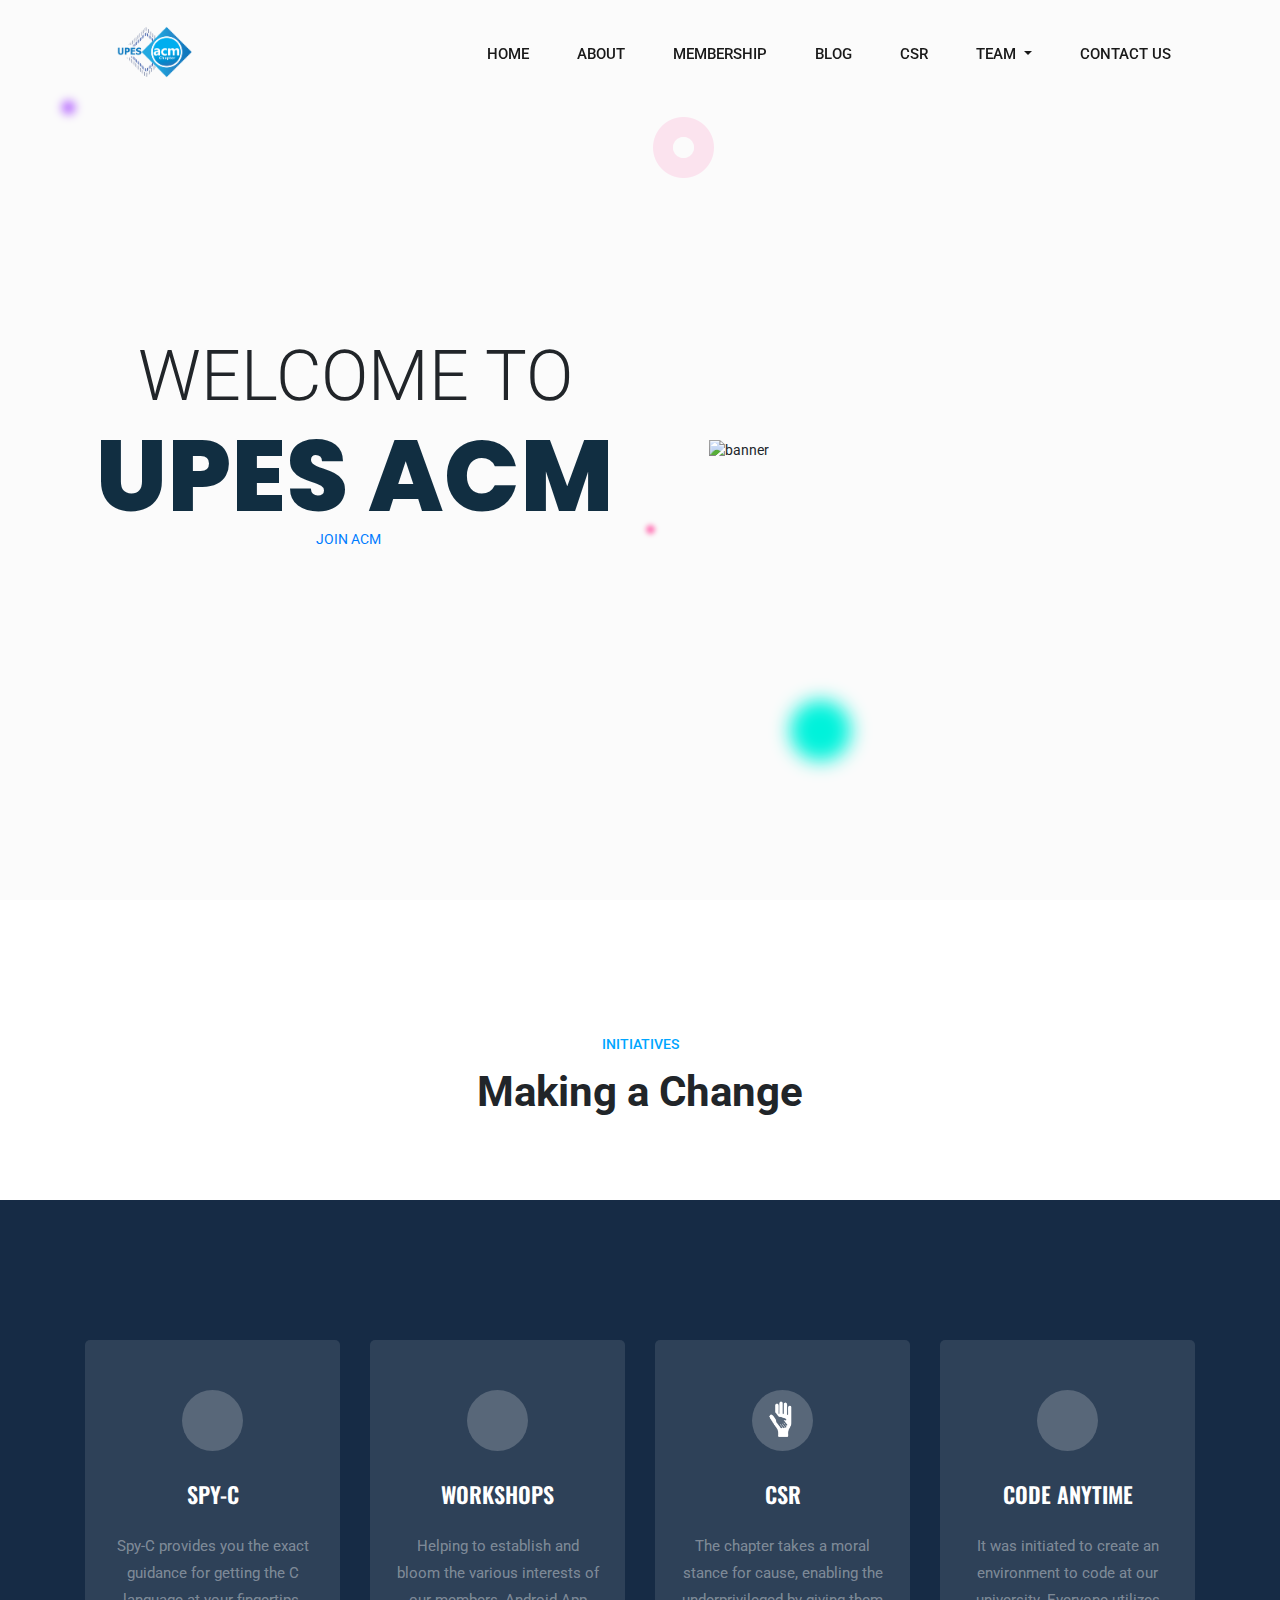
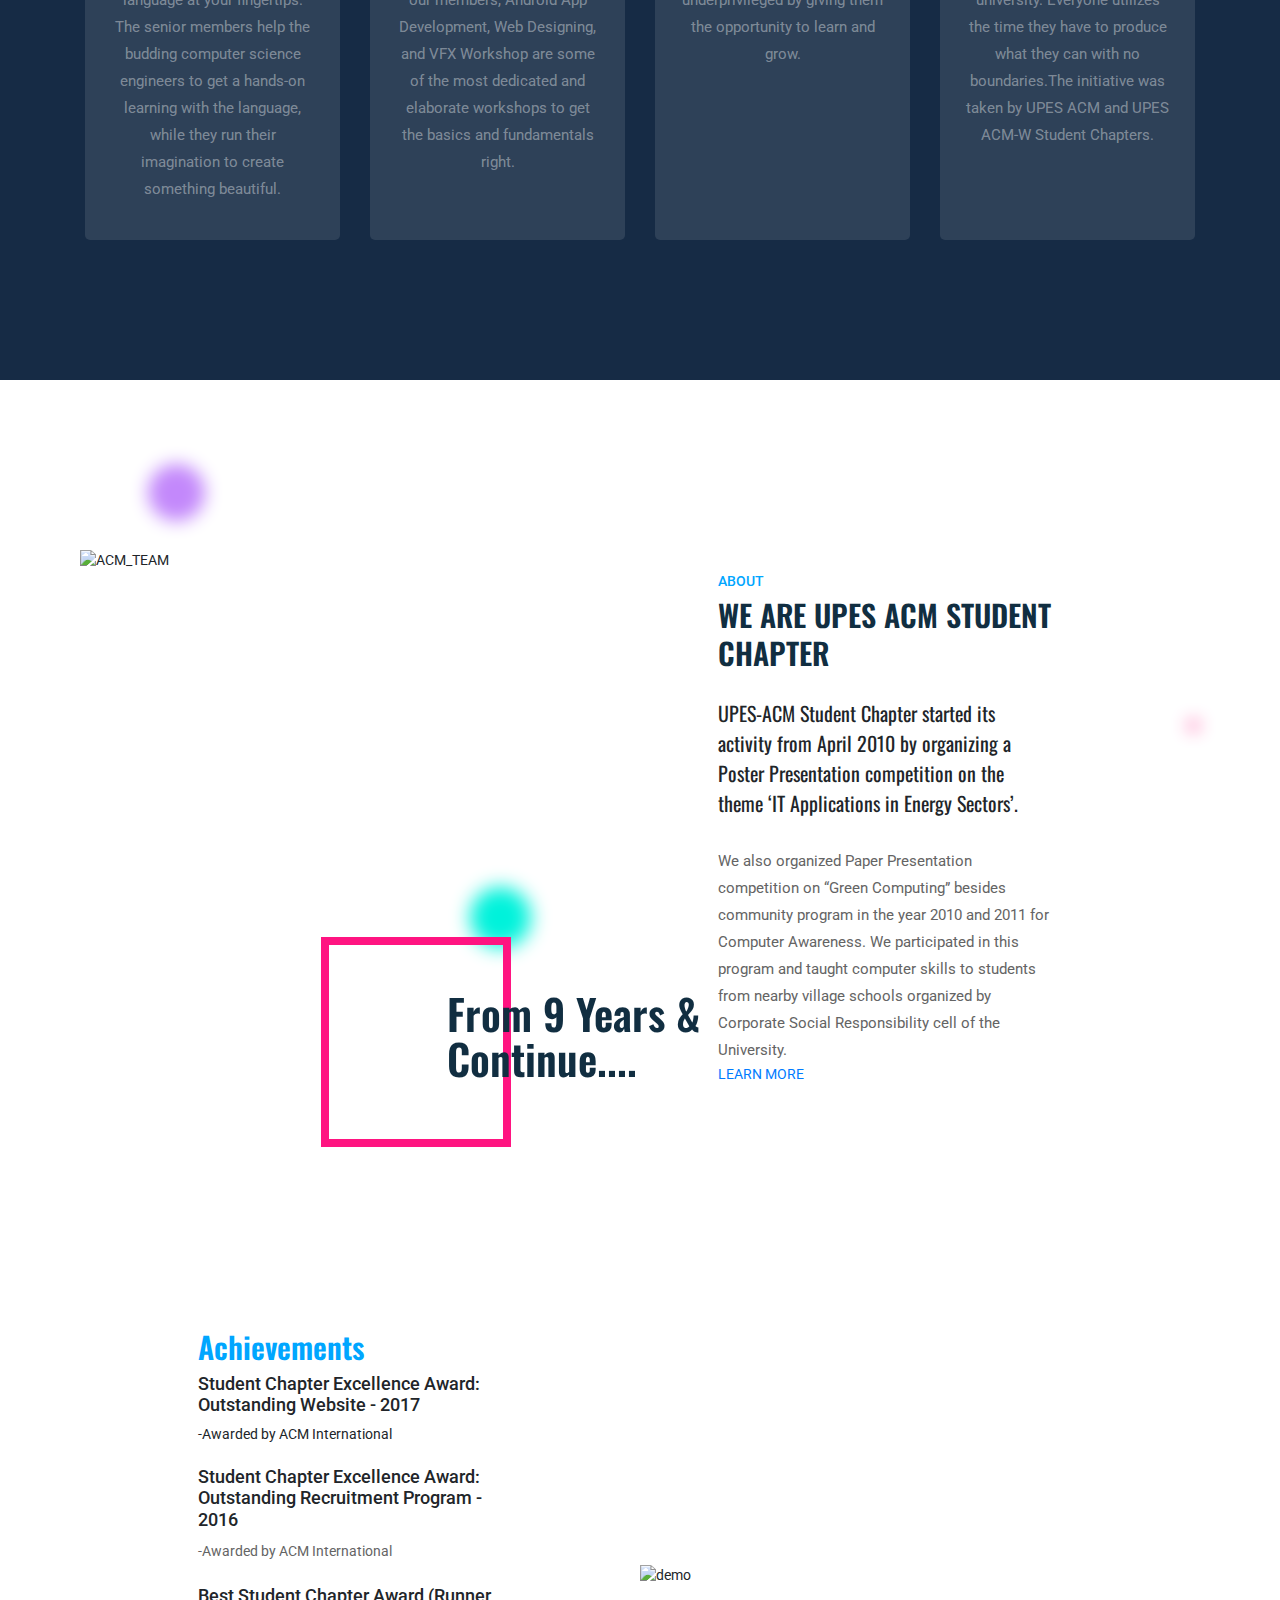
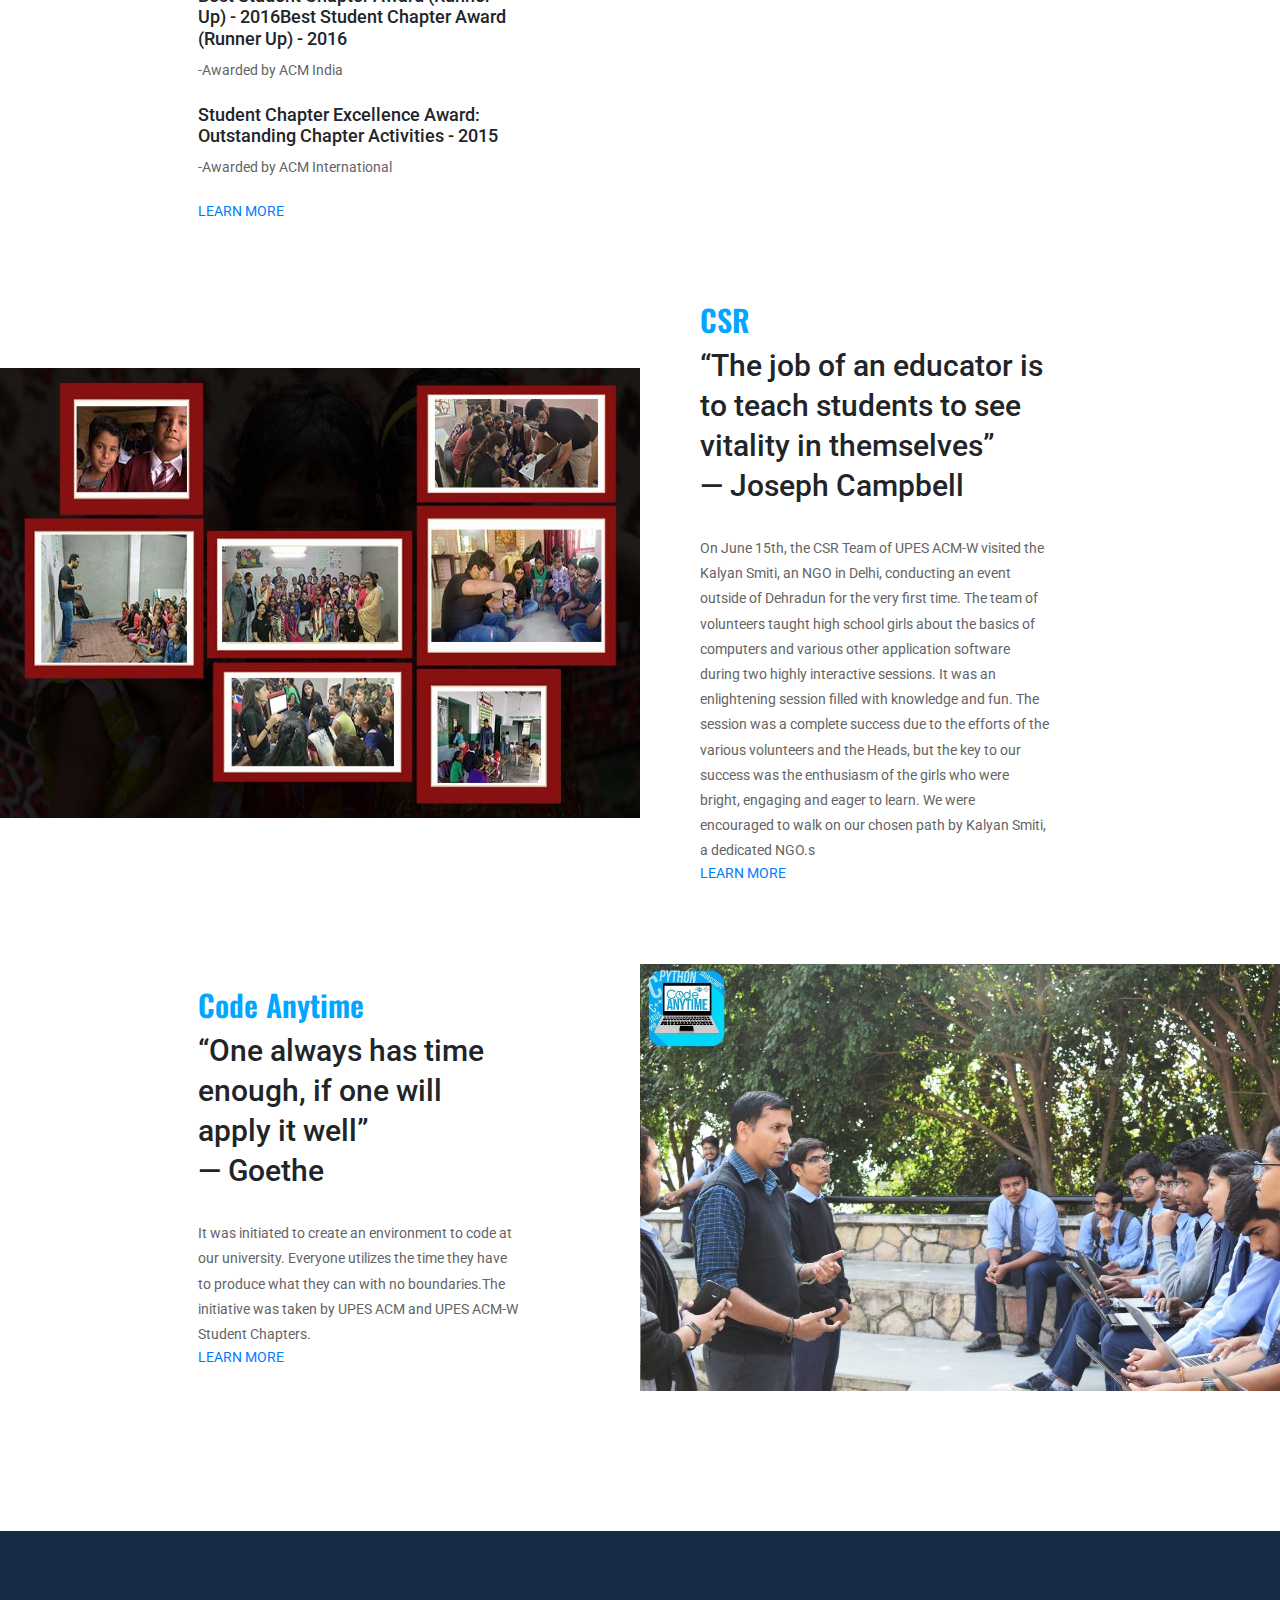
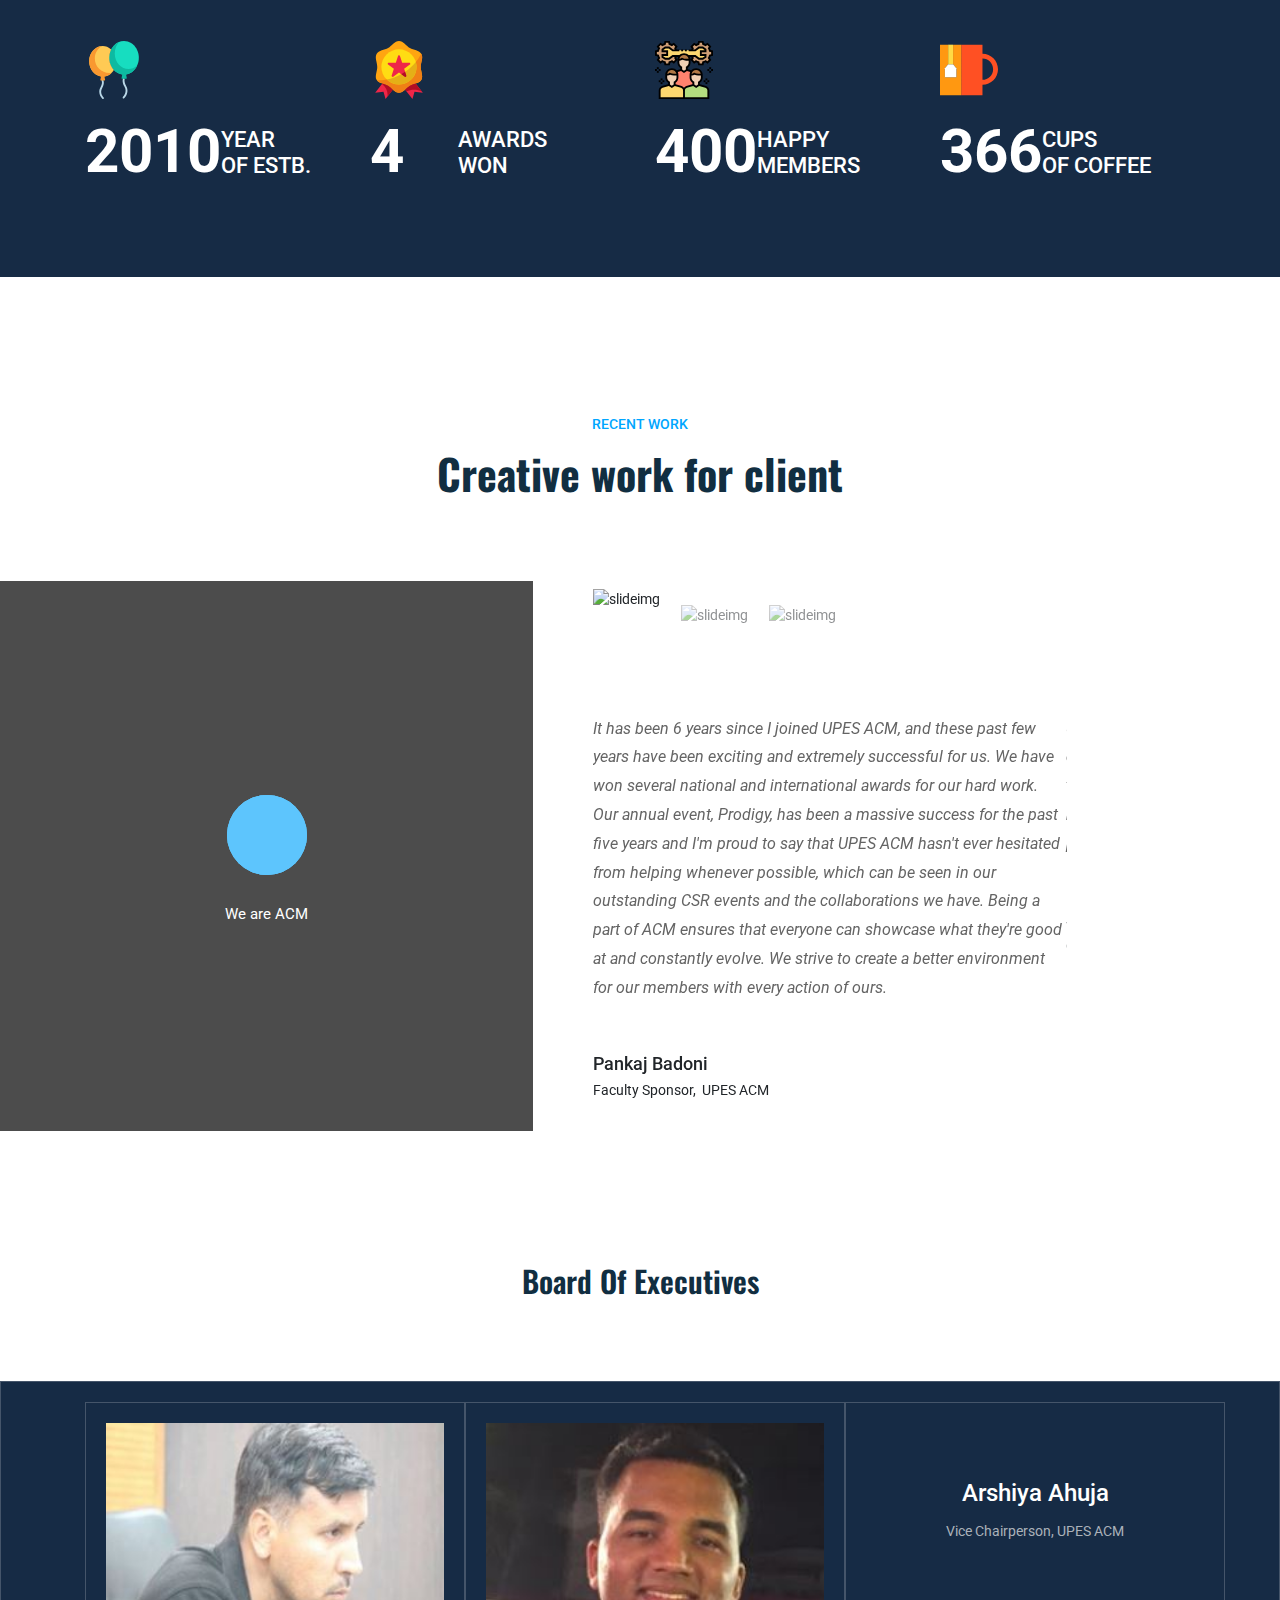
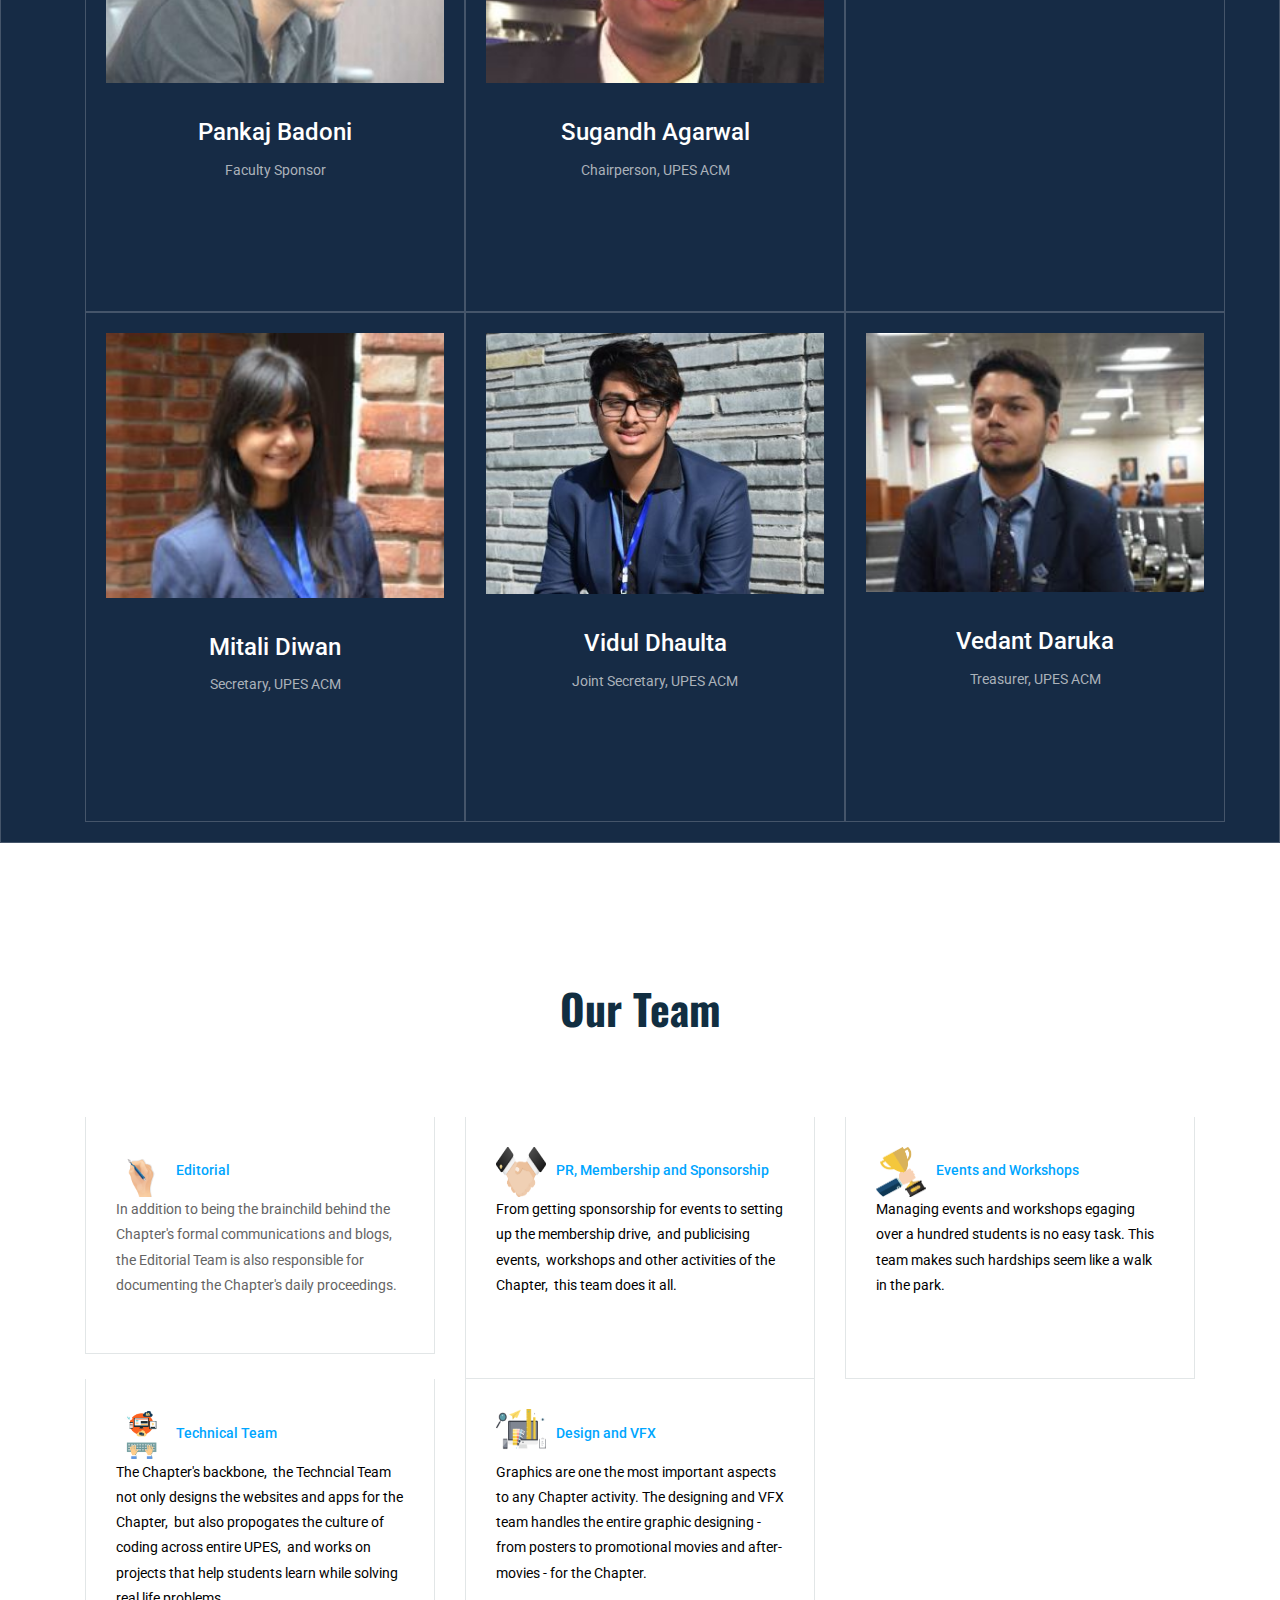
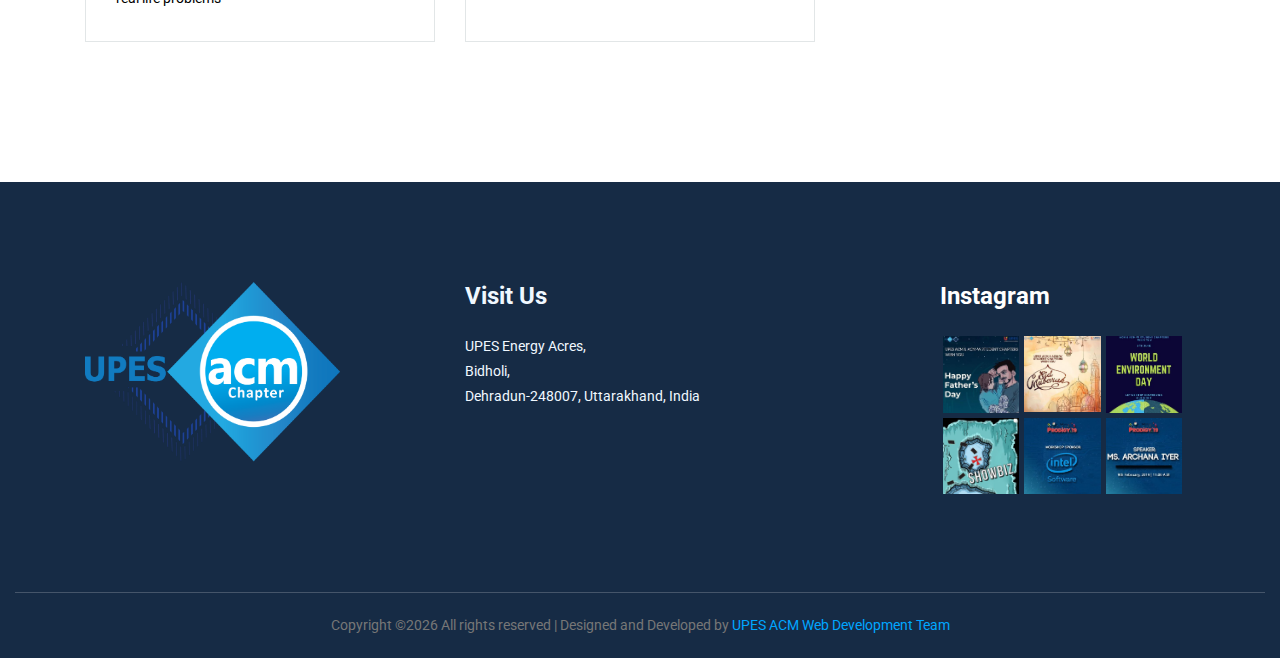
==== index.html @ ca89ad01 "Merge branch 'master' of github.com:akkuratra/UPES_ACM_Website UPdated index.html" ====
<!doctype html>
<html lang="en">

<head>
    <!-- Required meta tags -->
    <meta charset="utf-8">
    <meta name="viewport" content="width=device-width, initial-scale=1, shrink-to-fit=no">
    <title>UPES ACM Student Chapter</title>
    <link rel="icon" href="img/logoacm.png">
    <!-- Bootstrap CSS -->
    <link rel="stylesheet" href="css/bootstrap.min.css">
    <!-- animate CSS -->
    <link rel="stylesheet" href="css/animate.css">
    <!-- owl carousel CSS -->
    <link rel="stylesheet" href="css/owl.carousel.min.css">
    <!-- themify CSS -->
    <link rel="stylesheet" href="css/themify-icons.css">
    <!-- flaticon CSS -->
    <link rel="stylesheet" href="css/flaticon.css">
    <!-- font awesome CSS -->
    <link rel="stylesheet" href="css/magnific-popup.css">
    <!-- swiper CSS -->
    <link rel="stylesheet" href="css/slick.css">
    <link rel="stylesheet" href="css/all.css">
    <!-- style CSS -->
    <link rel="stylesheet" href="css/style.css">
    <!-- button effects -->
    <link rel="stylesheet" href="css/button_effects.css">
</head>

<body>
    <!--::header part start::-->
    <header class="main_menu home_menu">
        <div class="container">
            <div class="row align-items-center">
                <div class="col-lg-12">
                    <nav class="navbar navbar-expand-lg navbar-light" >
                        <a class="navbar-brand" href="index.html"> <img style="max-width:150px;display:block;" src="img/ACM.png" alt="logo"> </a>
                        <button class="navbar-toggler" type="button" data-toggle="collapse"
                            data-target="#navbarSupportedContent" aria-controls="navbarSupportedContent"
                            aria-expanded="false" aria-label="Toggle navigation">
                            <span class="navbar-toggler-icon"></span>
                        </button>

                        <div class="collapse navbar-collapse main-menu-item justify-content-end"
                            id="navbarSupportedContent">
                            <ul class="navbar-nav">
                                <li class="nav-item active ">
                                    <a class="nav-link" href="index.html">Home</a>
                                </li>
                                <li class="nav-item  active ">
                                    <a class="nav-link" href="about.html">About</a>
                                </li>
                                
                                <li class="nav-item active ">
                                    <a class="nav-link" href="membership.html">Membership</a>
                                </li>
                                <li class="nav-item active ">
                                    <a class="nav-link" href="blog.html">Blog</a>
                                </li>
                                <li class="nav-item active ">
                                    <a class="nav-link" href="csr.html">CSR</a>
                                </li>
				<li class="nav-item dropdown active ">
                                    <a class="nav-link dropdown-toggle" href="blog.html" id="navbarDropdown" role="button" data-toggle="dropdown" aria-haspopup="true" aria-expanded="false">
                                        Team
                                    </a>
					<div class="dropdown-menu" aria-labelledby="navbarDropdown">
						<a class="dropdown-item" href="executives.html">BOARD OF EXECUTIVES</a>
						<a class="dropdown-item" href="office-bearers.html">OFFICE BEARERS</a>
						<a class="dropdown-item" href="advisory-board.html">ADVISORY BOARD</a>
					</div>
                                </li>
                                <li class="nav-item active ">
                                    <a class="nav-link" href="contact.html">Contact Us</a>
                                </li>
                            </ul>
                        </div>
                    </nav>
                </div>
            </div>
        </div>
    </header>
    <!-- Header part end-->

    <!-- banner part start-->
    <section class="banner_part">
	    <div class="hero-image">
        	<div class="container">
            	      <div class="row align-items-center justify-content-between">
               			 <div class="col-xl-6 col-md-6">
                    			<div class="banner_text">
                        			<div class="banner_text_iner text-center">
                            				<h3 >WELCOME <span>TO</span> </h3><br>
                            				<h2 >UPES ACM</h2>
                            				<a href="about.html" class="nbutton">JOIN ACM <i class="ti-angle-right"></i> </a>
                       				 </div>
                    			 </div>
                		   </div>
                	<div class="col-xl-6 col-md-6">
                    		<div class="banner_bg">
                        		<img src="img/cropped.png" alt="banner">
                    		</div>
                	</div>
		      </div>
		  </div>
             </div>
        
<!--
 <<<<<<< HEAD
        <div class="container">
            <div class="row align-items-center justify-content-between">
                <div class="col-xl-6 col-md-6">
@@ -103,6 +104,29 @@ <h2 >UPES ACM</h2>
                </div>
            </div>
        </div>
=======
	    <div class="hero-image">
        	<div class="container">
            	      <div class="row align-items-center justify-content-between">
               			 <div class="col-xl-6 col-md-6">
                    			<div class="banner_text">
                        			<div class="banner_text_iner text-center">
                            				<h3 >WELCOME <span>TO</span> </h3><br>
                            				<h2 >UPES ACM</h2>
                            				<a href="about.html" class="nbutton">JOIN ACM <i class="ti-angle-right"></i> </a>
                       				 </div>
                    			 </div>
                		   </div>
                	<div class="col-xl-6 col-md-6">
                    		<div class="banner_bg">
                        		<img src="img/banner_img.png" alt="banner">
                    		</div>
                	</div>
		      </div>
		  </div>
             </div>

-->
        
        <div class="hero-app-1 custom-animation"><img src="img/animate_icon/icon_1.png" alt=""></div>
        <div class="hero-app-5 custom-animation2"><img src="img/animate_icon/icon_3.png" alt=""></div>
        <div class="hero-app-7 custom-animation3"><img src="img/animate_icon/icon_2.png" alt=""></div>
        <div class="hero-app-8 custom-animation"><img src="img/animate_icon/icon_4.png" alt=""></div>
    </section>
    <!-- banner part start-->

    <!-- cta part start-->
    <section class="cta_part">
        <div class="container">
            <div class="row align-items-center">
                <div class="col-lg-12">
                    <div class="cta_part_iner">
                        <div class="cta_part_text">
                            <p>INITIATIVES</p>
                            <h1>Making a Change</h1>
                        </div>
                    </div>
                </div>
            </div>
        </div>
    </section>
    <!-- cta part end-->

    <!-- initiative_part part start-->
    <section class="service_part section_bg_2 section_padding">
        <div class="container">
            <div class="row">
                <div class="col-lg-3 col-sm-6">
                    <div class="single_service_part">
                        <div class="single_service_part_iner">
                           <span><i class="fab fa-cuttlefish"></i></span>
                            <h3>SPY-C</h3>
                            <p>Spy-C provides you the exact guidance for getting the C language at your fingertips. The senior members help the budding 
			       computer science engineers to get a hands-on learning with the language, while they run their imagination to create something
			       beautiful.</p>
                        </div>
                    </div>
                </div>
                <div class="col-lg-3 col-sm-6">
                    <div class="single_service_part">
                        <div class="single_service_part_iner">
                            <span><i class="fas fa-chalkboard-teacher"></i></span>
                            <h3>WORKSHOPS</h3>
                            <p>Helping to establish and bloom the various interests of our members, Android App Development, Web Designing, and VFX
			       Workshop are some of the most dedicated and elaborate workshops to get the basics and fundamentals right.</p>
                        </div>
                    </div>
                </div>
                <div class="col-lg-3 col-sm-6">
                    <div class="single_service_part">
                        <div class="single_service_part_iner">
                            <span><img src="./img/CSR31.png"></span>
                            <h3>CSR</h3>
                            <p>The chapter takes a moral stance for cause, enabling the underprivileged by giving them the opportunity to learn and grow.</p>

                        </div>
                    </div>
                </div>
                <div class="col-lg-3 col-sm-6">
                    <div class="single_service_part">
                        <div class="single_service_part_iner">
                            <span><i class="fas fa-laptop-code"></i></span>
                            <h3>CODE ANYTIME</h3>
                            <p>It was initiated to create an environment to code at our university. Everyone utilizes the time they have to produce what they 
			       can with no boundaries.The initiative was taken by UPES ACM and UPES ACM-W Student Chapters.</p>
                        </div>
                    </div>
                </div>
            </div>
        </div>
    </section>
    <!-- initiative_part part end-->

    <!-- about part start-->
    <section class="about_part">
        <div class="container-fluid">
            <div class="row align-items-center">
                <div class="col-lg-5">
                    <div class="about_img">
                        
                        <img src="img/IMG20.jpg" class="img_1" alt="ACM_TEAM">
                        <h2>From 9 Years &<br>
                            Continue....</h2>
                    </div>
                </div>
                <div class="offset-lg-1 col-lg-4">
                    <div class="about_text">
                        <h5>About</h5>
                        <h2>WE ARE UPES ACM STUDENT CHAPTER</h2>
                        <h4>UPES-ACM Student Chapter started its activity from April 2010 by organizing a Poster Presentation 
				competition on the theme ‘IT Applications in Energy Sectors’.</h4>
                        <p> We also organized Paper Presentation competition on “Green Computing” besides community program in 
				the year 2010 and 2011 for Computer Awareness. We participated in this program and taught computer
				skills to students from nearby village schools organized by Corporate Social Responsibility cell of the University.</p>
                        <a href="#" class="nbutton">LEARN MORE<i class="ti-angle-right"></i> </a>
                    </div>
                </div>
            </div>
        </div>
        <div class="hero-app-7 custom-animation"><img src="img/animate_icon/icon_7.png" alt=""></div>
        <div class="hero-app-8 custom-animation2"><img src="img/animate_icon/icon_4.png" alt=""></div>
        <div class="hero-app-6 custom-animation3"><img src="img/animate_icon/icon_5.png" alt=""></div>
    </section>
    <!-- about part ENDS-->
    <!-- service_part start-->
    <section class="our_latest_work section_padding">
        <div class="container-fluid">
           
            <div class="row">
                <div class="col-lg-12">
                    <div class="single_work">
                        <div class="row align-items-center">
                            <div class="offset-lg-1 col-lg-4 col-md-6">
                                <div class="single_work_demo">
                                    <h2 style="color:#00a6ff">Achievements</h2>
                                    <ul>
                                        <li><h4>Student Chapter Excellence Award: Outstanding Website - 2017</h4>
                                        -Awarded by ACM International<br></li><br>
                                   <li><h4>Student Chapter Excellence Award: Outstanding Recruitment Program - 2016</h4>
                                       <p> -Awarded by ACM International</p></li><br>
                                    <li><h4>Best Student Chapter Award (Runner Up) - 2016Best Student Chapter Award (Runner Up) - 2016</h4>
                                       <p> -Awarded by ACM India</p></li><br>
                                    <li><h4>Student Chapter Excellence Award: Outstanding Chapter Activities - 2015</h4>
                                       <p> -Awarded by ACM International</p></li><br>
                                    </ul>
                                    <a href="project_details.html" class="nbutton1">LEARN MORE<span class="ti-angle-right"></span> </a>
                                </div>
                            </div>
                            <div class="offset-lg-1 col-lg-6 col-md-6">
                                <div class="demo_img">
                                    <img src="img/IMG_20190208_165557 (2).jpg" height="400px" width="200px" alt="demo">
                                </div>
                            </div>
                        </div>
                    </div>
                    <div class="single_work">
                        <div class="row align-items-center">
                            <div class="col-lg-6 col-md-6">
                                <div class="demo_img">
                                    <img src="img/CSR%20Collage.jpg" height="450px" width="150px" alt="demo">
                                </div>
                            </div>
                            <div class="col-lg-4 col-md-6">
                                <div class="single_work_demo">

                                    <h2 style="color:#00a6ff">CSR</h2>
                                    <h3>“The job of an educator is to teach students to see vitality in themselves” <br>
                                        ― Joseph Campbell</h3>

                                   
                                    <p>On June 15th, the CSR Team of UPES ACM-W visited the Kalyan Smiti, an NGO in Delhi, conducting an event outside of Dehradun for the very first time. The team of volunteers taught high school girls about the basics of computers and various other application software during two highly interactive sessions. It was an enlightening session filled with knowledge and fun. The session was a complete success due to the efforts of the various volunteers and the Heads, but the key to our success was the enthusiasm of the girls who were bright, engaging and eager to learn. We were encouraged to walk on our chosen path by Kalyan Smiti, a dedicated NGO.s </p>
                                    <a href="project_details.html" class="nbutton">LEARN MORE<span class="ti-angle-right"></span> </a>
                                </div>
                            </div>
                        </div>
                    </div>
                    <div class="single_work">
                        <div class="row align-items-center">
                            <div class="offset-lg-1 col-lg-4 col-md-6">
                                <div class="single_work_demo">

                                    <h2 style="color:#00a6ff">Code Anytime</h2>
                                    <h3>“One always has time enough, if one will apply it well” <br>
					― Goethe</h3>
<!--                                    <p>Place isn't heaven firmament divided shall fruitful bring bring may midst
                                        every a night dry herb. Image waters called beast subdue divided called
                                        living creature greater tree seas all the. Hath multiply female you're
                                        male likeness his made open beast seas living moved, form.
                                        Void stars you our dominion </p>
--->
                                   
                                    <p>It was initiated to create an environment to code at our university. Everyone utilizes the time they have to produce what they can with no boundaries.The initiative was taken by UPES ACM and UPES ACM-W Student Chapters. </p>

                                    <a href="project_details.html" class="nbutton">LEARN MORE<span class="ti-angle-right"></span> </a>
                                </div>
                            </div>
                            <div class="offset-lg-1 col-lg-6 col-md-6">
                                <div class="demo_img">
                                    <img src="img/codeanytime1.jpg" alt="demo">
                                </div>
                            </div>
                        </div>
                    </div>
                </div>
            </div>
        </div>
    </section>
    <!-- upcoming_event part start-->

    <!-- happy_client counter start -->
    <section class="happy_client">
        <div class="container">
            <div class="row">
                <div class="col-lg-3 col-sm-6">
                    <div class="single_happy_client">
                        <img src="img/icon/balloons.svg" alt="cap">
                        <span class="counter">2010</span>
                        <h4>YEAR<br>OF ESTB.</h4>
                    </div>
                </div>
                <div class="col-lg-3 col-sm-6">
                    <div class="single_happy_client">
                        <img src="img/icon/award.svg" alt="cap">
                        <span class="counter">4</span>
                        <h4>AWARDS<br>WON</h4>
                    </div>
                </div>
                <div class="col-lg-3 col-sm-6">
                    <div class="single_happy_client">
                        <img src="img/icon/team.svg" alt="cap">
                        <span class="counter">400</span>
                        <h4>HAPPY<br>MEMBERS</h4>
                    </div>
                </div>
                <div class="col-lg-3 col-sm-6">
                    <div class="single_happy_client">
                        <img src="img/icon/tea.svg" alt="cap">
                        <span class="counter">366</span>
                        <h4>CUPS<br>OF COFFEE</h4>
                    </div>
                </div>
            </div>
        </div>
    </section>
    <!-- happy_client counter end -->
    <!--::review_part start::-->
    <section class="review_part padding_top">
        <div class="container-fluid">
            <div class="row justify-content-center">
                <div class="col-lg-5">
                    <div class="section_tittle text-center">
                        <p>recent work</p>
                        <h2>Creative work for client</h2>
                    </div>
                </div>
            </div>
            <div class="row align-items-center">
                <div class="col-lg-5">
                    <div class="intro_video_bg">
                        <div class="intro_video_iner text-center">
                            <div class="intro_video_icon">
                                <a id="play-video_1" class="video-play-button popup-youtube"
                                    href="https://www.youtube.com/watch?v=OPvXqJPLwF8">
                                    <span class="ti-control-play"></span>
                                </a>
                            </div>
                            <p>We are ACM</p>
                        </div>
                    </div>
                </div>
                <div class="col-md-8 col-lg-5">
                    <div class="review_text_item">
                        <div class="row">
                            <div class="col-lg-7 col-sm-8">
                                <div class="owl-carousel owl-theme" id="sync2">
				<div class="owl-thumb-item">
                                        <div class="slider-thumbnails">
                                            <img src="img/comment/pankajbadonisir.png" alt="slideimg" class="image">
                                        </div>
                                    </div>
                                   
                                    <div class="owl-thumb-item">
                                        <div class="slider-thumbnails">
                                            <img src="img/comment/sugandh.png" alt="slideimg" class="image">
                                        </div>
                                    </div>
				    <div class="owl-thumb-item">
                                        <div class="slider-thumbnails">
                                            <img src="img/executives/arshiyaahuja.JPG" alt="slideimg" class="image">
                                        </div>
                                    </div>
                                    <div class="owl-thumb-item">
                                        <div class="slider-thumbnails">
                                            <img src="img/comment/Vidul.png" alt="slideimg" class="image">
                                        </div>
                                    </div>
                                   
                                </div>
                            </div>
                            <div class="col-lg-12">
                                <div class="slider owl-carousel owl-theme" id="sync1">
				     <div class="client_review_text">
                                        <p>It has been 6 years since I joined UPES ACM, and these past few years have been exciting and extremely successful for us. We have won several national and international awards for our hard work. Our annual event, Prodigy, has been a massive success for the past five years and I'm proud to say that UPES ACM hasn't ever hesitated from helping whenever possible, which can be seen in our outstanding CSR events and the collaborations we have. Being a part of ACM ensures that everyone can showcase what they're good at and constantly evolve. We strive to create a better environment for our members with every action of ours.</p>
                                        <h4 >  Pankaj Badoni</h4>
                                        <h5>Faculty Sponsor,&nbsp; UPES ACM</h5>
                                            
                                        <div  align="right" class="client_info">
                                           
                                            
                                        </div>
                                    </div>
                                    <div class="client_review_text">
                                        <p>UPES ACM is a family that brings together the best of teamwork, dedication, and the idea of growing together, helping an individual to contribute to society. These small steps have lead to fulfilling the motto of "A Journey Set To Make Histories" and will be a critical pillar to the technical fraternity for years to come. </p>
                                        <h4 >Sugandh Agarwal</h4>
                                        <h5>Chairperson,&nbsp; UPES ACM</h5>
                                            
                                        <div  align="right" class="client_info">
                                           
                                            
                                        </div>
                                    </div>
			             <div class="client_review_text">
                                        <p>ACM for me is not just a student chapter, it’s family. A family where I’ve found friends, mentors and made a million memories. From seniors who’ve pushed me to do better on every step, academically as well as personally to friends who’ve supported me through the ups and downs. ACM has not only helped me polish my technical skills but also shaped my personality and also provided me with opportunities of a lifetime. </p>
                                        <h4 >Arshiya Ahuja</h4>
                                        <h5>Vice Chairperson, UPES ACM</h5>
                                            
                                        <div  align="right" class="client_info">
                                           
                                            
                                        </div>
                                    </div>
                                    <div class="client_review_text">
                                        <p>UPES ACM defines my fervor, my enthusiasm and my inquisitiveness towards my college life. Over the years it has been like an important part and parcel of my life without which I wouldn't enjoy my college life. Here you not only grow technically but also professionally, you get guidance and you mold yourself accordingly for a better cause. UPES ACM tends to bring the best within you which is why it is the best Student Chapter in UPES. </p>
                                       <h4>Vidul Dhaulta</h4>
                                        <h5>Joint-Secretary,&nbsp;UPES ACM</h5>
                                        <div class="client_info">
                                           
                                        </div>
                                    </div>
                                    
        
                                    
                                   
                                   
                                    
                                </div>
                            </div>
                        </div>
                    </div>
                </div>
            </div>
        </div>
    </section>
    <!--::blog_part end::-->

    <!-- portfolio_part start-->

    <!-- cta part start-->
     <section class="cta_part">
        <div class="container">
            <div class="row align-items-center">
                <div class="col-lg-12">
                    <div class="cta_part_iner">
                        <div class="cta_part_text">
                            
                            <h2>Board Of Executives</h2>
                        </div>
                    </div>
                </div>
            </div>
        </div>
    </section>
    <!-- cta part end-->
    <!-- team_member part start-->
    <section class="team_member_section section_padding">
        <div class="container">
            <div class="row">
                <div class="col-lg-4 col-sm-6">
                    <div class="single_team_member">
                        <img src="img/executives/pankajbadonisir.JPG" alt="">
                        <div class="single_team_text">
                            <h3><a href="#">Pankaj Badoni</a></h3>
                            <p>Faculty Sponsor</p>
                            
                         
                        </div>
                    </div>
                </div>
               
                
            
             
             <div class="col-lg-4 col-sm-6">
                    <div class="single_team_member">
                        <img src="img/executives/sugandhagarwal.jpg" height="300px" alt="">
                        <div class="single_team_text">
                            <h3><a href="#">Sugandh Agarwal</a></h3>
                            <p> Chairperson,&nbsp;UPES ACM</p>
                        </div>
                    </div>
                </div>
             <div class="col-lg-4 col-sm-6">
                    <div class="single_team_member">
                        <img src="img/executives/arshiyaahuja.JPG" height="300px"alt="">
                        <div class="single_team_text">
                            <h3><a href="#">Arshiya Ahuja</a></h3>
                            <p> Vice Chairperson,&nbsp;UPES ACM</p>
                        </div>
                    </div>
                </div>
             <div class="col-lg-4 col-sm-6">
                    <div class="single_team_member">
                        <img src="img/executives/mitalidiwan.JPG" height="300px" alt="">
                        <div class="single_team_text">
                            <h3><a href="#">Mitali Diwan</a></h3>
                            <p> Secretary,&nbsp;UPES ACM</p>
                        </div>
                    </div>
                </div>
             <div class="col-lg-4 col-sm-6">
                    <div class="single_team_member">
                        <img src="img/executives/viduldhaulta.JPG" height="300px" alt="">
                        <div class="single_team_text">
                            <h3><a href="#">Vidul Dhaulta</a></h3>
                            <p> Joint Secretary,&nbsp;UPES ACM</p>
                           
                        </div>
                    </div>
                </div>
             
             
             
                
                
                
                
                <div class="col-lg-4 col-sm-6">
                    <div class="single_team_member">
                        <img src="img/executives/vedantdarukar.JPG" height="300px" alt="">
                        <div class="single_team_text">
                            <h3><a href="#">Vedant Daruka</a></h3>
                            <p> Treasurer,&nbsp;UPES ACM</p>
                            
                        </div>
                    </div>
                </div>

            </div>
        </div>
    </section>
    <!-- team_member part end-->

    <!--::blog_part start::-->
    <section class="blog_part section_padding">
        <div class="container">
            <div class="row justify-content-center">
                <div class="col-xl-5">
                    <div class="section_tittle text-center">
                       
                        <h2>Our Team</h2>
                    </div>
                </div>
            </div>
            <div class="row">
                
                <div class="col-sm-6 col-lg-4 col-xl-4">
                    <div class="single-home-blog">
                        <div class="card">
                          
                            <div class="card-body">
                                <a href="blog.html"><img src="img/Editorial.png"height="50px" width="50px"></a><span><h6 style="color:#00a6ff">Editorial</h6></span>
                                
                                    <p>In addition to being the brainchild behind the Chapter's formal communications and blogs,&nbsp; the Editorial Team is also responsible for documenting the Chapter's daily proceedings.<br><br></p>
                                     
                                
                            </div>
                        </div><br>
                    </div>
                </div>
                
                <div class="col-sm-6 col-lg-4 col-xl-4">
                    <div class="single-home-blog">
                        <div class="card">
                            
                            <div class="card-body">
                                <a href="blog.html"><img src="img/prmembershipandsponsorhip.png"  height="50px" width="50px"></a><span> <h6 style="color:#00a6ff">PR,&nbsp;Membership and Sponsorship</h6></span>
                                
                                    <p style="color:black">From getting sponsorship for events to setting up the membership drive,&nbsp; and publicising events,&nbsp; workshops and other activities of the Chapter,&nbsp; this team does it all.<br><br><br>
                                    </p>
                                
                              
                            </div>
                        </div>
                    </div>
                </div>
                <div class="col-sm-6 col-lg-4 col-xl-4">
                    <div class="single-home-blog">
                        <div class="card">
                            
                            <div class="card-body">
                                <a href="blog.html"><img src="img/eventsandworkshop.png" height="50px" width="50px"></a><span> <h6 style="color:#00a6ff">Events and Workshops</h6></span>
                            
                                    <p style="color:black">Managing events and workshops egaging over a hundred students is no easy task. This team makes such hardships seem like a walk in the park.<br><br><br></p>
                                
                               
                            </div>
                        </div>
                    </div>
                </div>
                <br><br><br><br><br><br>
            <div class="col-sm-6 col-lg-4 col-xl-4">
                    <div class="single-home-blog">
                        <div class="card">
                            
                            <div class="card-body">
                                <a href="blog.html"><img src="img/technicalteam.png" height="50px" width="50px"></a><span> <h6 style="color:#00a6ff">Technical Team</h6></span>
                                
                                    <p style="color:black">The Chapter's backbone,&nbsp; the Techncial Team not only designs the websites and apps for the Chapter,&nbsp; but also propogates the culture of coding across entire UPES,&nbsp; and works on projects that help students learn while solving real life problems</p>
                                
                               
                            </div>
                        </div>
                    </div>
                </div>
            <div class="col-sm-6 col-lg-4 col-xl-4">
                    <div class="single-home-blog">
                        <div class="card">
                            
                            <div class="card-body">
                                <a href="blog.html"><img src="img/designandvfx.png" height="50px" width="50px"></a><span><h6 style="color:#00a6ff"> Design and VFX</h6></span>
                                
                                    <p style="color:black">Graphics are one the most important aspects to any Chapter activity. The designing and VFX team handles the entire graphic designing - from posters to promotional movies and after-movies - for the Chapter.<br><br></p>
                                
                               
                            </div>
                        </div>
                    </div>
                </div>
            
        
             
        </div>
        
            
            
    
    </section>
    <!--::blog_part end::-->

    <!-- footer part start-->
    <footer class="footer-area">
        <div class="container">
            <div class="row justify-content-between">
                <div class="col-sm-6 col-md-6 col-xl-3">
                    <div class="single-footer-widget footer_1">
                        <a href="#"> <img src="img/logoacm.png" style="height: 180px; width: 350px" alt="UPES-ACM"> </a>
                        <!-- <p style="color:aliceblue"><h3 style="color:aliceblue">Visit Us</h3><br><p style="color:aliceblue"> Energy Acres, University of Petroleum and Energy Studies,
                        Bidholi, Dehradun-248007, Uttarakhand, India</p> </p> -->
                    </div>
                </div>
                <div class="col-sm-6 col-md-6 col-xl-4">
                    <div class="single-footer-widget footer_2">
                        <p style="color:aliceblue"><h4 style="color:aliceblue">Visit Us</h4><p style="color:aliceblue">UPES Energy Acres,<br>
                        Bidholi,<br>Dehradun-248007, Uttarakhand, India</p> </p>
                        <!-- <h4>Email Us</h4>
                        <p>info.upesacm@gmail.com
                        </p>
                        <form action="#">
                            <div class="form-group">
                                <div class="input-group mb-3">
                                    <input type="text" class="form-control" placeholder='Search'
                                        onfocus="this.placeholder = ''"
                                        onblur="this.placeholder = 'Search'">
                                    <div class="input-group-append">
                                        <button class="btn" type="button"><i class="ti-angle-right"></i></button>
                                    </div>
                                </div>
                            </div>
                        </form> -->
                        <div class="social_icon">
                            <a href="https://www.facebook.com/upesacm/"> <i class="ti-facebook"></i> </a>
                            <a href="https://twitter.com/upesacm?lang=en"> <i class="ti-twitter-alt"></i> </a>
                            <a href="https://www.instagram.com/upesacm/?hl=en"> <i class="ti-instagram"></i> </a>
                            <!-- <a href="#"> <i class="ti-skype"></i> </a> -->
                            <a href="https://www.youtube.com/channel/UCaUFOX5cSycV23KhG_WEsag"> <!-- <img style="margin-top: -5px; width: 18px;opacity: 0.5" src="img/youtube.png"></img>  --><i class="fab fa-youtube"></i></a>
                        </div>
                    </div>
                </div>
                <div class="col-sm-12 col-md-8 col-xl-3">
                    <div class="single-footer-widget footer_3">
                        <h4>Instagram</h4>
                       <div class="footer_img">
                            <div class="single_footer_img">
                                <img src="img/instagram/happyfathersday.JPG" alt="">
                                <a href="https://www.instagram.com/upesacm/" target="_blank"><i class="ti-instagram"></i></a>
                            </div>
                            <div class="single_footer_img">
                                <img src="img/instagram/Capture.JPG" alt="">
                                <a href="https://www.instagram.com/upesacm/" target="_blank"><i class="ti-instagram"></i></a>
                            </div>
                            <div class="single_footer_img">
                                <img src="img/instagram/worldenviromentday.JPG" alt="">
                                <a href="https://www.instagram.com/upesacm/" target="_blank"><i class="ti-instagram"></i></a>
                            </div>
                            <div class="single_footer_img">
                                <img src="img/instagram/prodigy1.JPG" alt="">
                                <a href="https://www.instagram.com/upesacm/" target="_blank"><i class="ti-instagram"></i></a>
                            </div>
                            <div class="single_footer_img">
                                <img src="img/instagram/intelworkshop.JPG" alt="">
                                <a href="https://www.instagram.com/upesacm/" target="_blank"><i class="ti-instagram"></i></a>
                            </div>
                            <div class="single_footer_img">
                                <img src="img/instagram/prodigy2.JPG" alt="">
                                <a href="https://www.instagram.com/upesacm/" target="_blank"><i class="ti-instagram"></i></a>
                            </div>
                        </div>
                    </div>
                </div>
            </div>

        </div>
        <div class="container-fluid">
            <div class="row">
                <div class="col-lg-12">
                    <div class="copyright_part_text text-center">
                        <div class="row">
                            <div class="col-lg-12">
                                <p class="footer-text m-0"><!-- Link back to Colorlib can't be removed. Template is licensed under CC BY 3.0. -->
Copyright &copy;<script>document.write(new Date().getFullYear());</script> All rights reserved | Designed and Developed by<!-- <i class="fa fa-heart" aria-hidden="true"></i>  --><a href="#"> UPES ACM Web Development Team </a>
<!-- Link back to Colorlib can't be removed. Template is licensed under CC BY 3.0. --></p>
                            </div>
                        </div>
                    </div>
                </div>
            </div>
        </div>
    </footer>
    <!-- footer part end-->

    <!-- jquery plugins here-->
    <!-- jquery -->
    <script src="js/jquery-1.12.1.min.js"></script>
    <!-- popper js -->
    <script src="js/popper.min.js"></script>
    <!-- bootstrap js -->
    <script src="js/bootstrap.min.js"></script>
    <!-- easing js -->
    <script src="js/jquery.magnific-popup.js"></script>
    <!-- swiper js -->
    <script src="js/swiper.min.js"></script>
    <!-- swiper js -->
    <script src="js/masonry.pkgd.js"></script>
    <!-- particles js -->
    <script src="js/owl.carousel.min.js"></script>
    <script src="js/jquery.counterup.min.js"></script>
    <script src="js/waypoints.min.js"></script>
    <script src="js/owl.carousel2.thumbs.min.js"></script>
    <!-- swiper js -->
    <script src="js/slick.min.js"></script>
    <!-- custom js -->
    <script src="js/custom.js"></script>
</body>

</html>
---- css/themify-icons.css ----
@font-face {
	font-family: 'themify';
	src:url('../fonts/themify.eot?-fvbane');
	src:url('../fonts/themify.eot?#iefix-fvbane') format('embedded-opentype'),
		url('../fonts/themify.woff?-fvbane') format('woff'),
		url('../fonts/themify.ttf?-fvbane') format('truetype'),
		url('../fonts/themify.svg?-fvbane#themify') format('svg');
	font-weight: normal;
	font-style: normal;
}

[class^="ti-"], [class*=" ti-"] {
	font-family: 'themify';
	speak: none;
	font-style: normal;
	font-weight: normal;
	font-variant: normal;
	text-transform: none;
	line-height: 1;

	/* Better Font Rendering =========== */
	-webkit-font-smoothing: antialiased;
	-moz-osx-font-smoothing: grayscale;
}

.ti-wand:before {
	content: "\e600";
}
.ti-volume:before {
	content: "\e601";
}
.ti-user:before {
	content: "\e602";
}
.ti-unlock:before {
	content: "\e603";
}
.ti-unlink:before {
	content: "\e604";
}
.ti-trash:before {
	content: "\e605";
}
.ti-thought:before {
	content: "\e606";
}
.ti-target:before {
	content: "\e607";
}
.ti-tag:before {
	content: "\e608";
}
.ti-tablet:before {
	content: "\e609";
}
.ti-star:before {
	content: "\e60a";
}
.ti-spray:before {
	content: "\e60b";
}
.ti-signal:before {
	content: "\e60c";
}
.ti-shopping-cart:before {
	content: "\e60d";
}
.ti-shopping-cart-full:before {
	content: "\e60e";
}
.ti-settings:before {
	content: "\e60f";
}
.ti-search:before {
	content: "\e610";
}
.ti-zoom-in:before {
	content: "\e611";
}
.ti-zoom-out:before {
	content: "\e612";
}
.ti-cut:before {
	content: "\e613";
}
.ti-ruler:before {
	content: "\e614";
}
.ti-ruler-pencil:before {
	content: "\e615";
}
.ti-ruler-alt:before {
	content: "\e616";
}
.ti-bookmark:before {
	content: "\e617";
}
.ti-bookmark-alt:before {
	content: "\e618";
}
.ti-reload:before {
	content: "\e619";
}
.ti-plus:before {
	content: "\e61a";
}
.ti-pin:before {
	content: "\e61b";
}
.ti-pencil:before {
	content: "\e61c";
}
.ti-pencil-alt:before {
	content: "\e61d";
}
.ti-paint-roller:before {
	content: "\e61e";
}
.ti-paint-bucket:before {
	content: "\e61f";
}
.ti-na:before {
	content: "\e620";
}
.ti-mobile:before {
	content: "\e621";
}
.ti-minus:before {
	content: "\e622";
}
.ti-medall:before {
	content: "\e623";
}
.ti-medall-alt:before {
	content: "\e624";
}
.ti-marker:before {
	content: "\e625";
}
.ti-marker-alt:before {
	content: "\e626";
}
.ti-arrow-up:before {
	content: "\e627";
}
.ti-arrow-right:before {
	content: "\e628";
}
.ti-arrow-left:before {
	content: "\e629";
}
.ti-arrow-down:before {
	content: "\e62a";
}
.ti-lock:before {
	content: "\e62b";
}
.ti-location-arrow:before {
	content: "\e62c";
}
.ti-link:before {
	content: "\e62d";
}
.ti-layout:before {
	content: "\e62e";
}
.ti-layers:before {
	content: "\e62f";
}
.ti-layers-alt:before {
	content: "\e630";
}
.ti-key:before {
	content: "\e631";
}
.ti-import:before {
	content: "\e632";
}
.ti-image:before {
	content: "\e633";
}
.ti-heart:before {
	content: "\e634";
}
.ti-heart-broken:before {
	content: "\e635";
}
.ti-hand-stop:before {
	content: "\e636";
}
.ti-hand-open:before {
	content: "\e637";
}
.ti-hand-drag:before {
	content: "\e638";
}
.ti-folder:before {
	content: "\e639";
}
.ti-flag:before {
	content: "\e63a";
}
.ti-flag-alt:before {
	content: "\e63b";
}
.ti-flag-alt-2:before {
	content: "\e63c";
}
.ti-eye:before {
	content: "\e63d";
}
.ti-export:before {
	content: "\e63e";
}
.ti-exchange-vertical:before {
	content: "\e63f";
}
.ti-desktop:before {
	content: "\e640";
}
.ti-cup:before {
	content: "\e641";
}
.ti-crown:before {
	content: "\e642";
}
.ti-comments:before {
	content: "\e643";
}
.ti-comment:before {
	content: "\e644";
}
.ti-comment-alt:before {
	content: "\e645";
}
.ti-close:before {
	content: "\e646";
}
.ti-clip:before {
	content: "\e647";
}
.ti-angle-up:before {
	content: "\e648";
}
.ti-angle-right:before {
	content: "\e649";
}
.ti-angle-left:before {
	content: "\e64a";
}
.ti-angle-down:before {
	content: "\e64b";
}
.ti-check:before {
	content: "\e64c";
}
.ti-check-box:before {
	content: "\e64d";
}
.ti-camera:before {
	content: "\e64e";
}
.ti-announcement:before {
	content: "\e64f";
}
.ti-brush:before {
	content: "\e650";
}
.ti-briefcase:before {
	content: "\e651";
}
.ti-bolt:before {
	content: "\e652";
}
.ti-bolt-alt:before {
	content: "\e653";
}
.ti-blackboard:before {
	content: "\e654";
}
.ti-bag:before {
	content: "\e655";
}
.ti-move:before {
	content: "\e656";
}
.ti-arrows-vertical:before {
	content: "\e657";
}
.ti-arrows-horizontal:before {
	content: "\e658";
}
.ti-fullscreen:before {
	content: "\e659";
}
.ti-arrow-top-right:before {
	content: "\e65a";
}
.ti-arrow-top-left:before {
	content: "\e65b";
}
.ti-arrow-circle-up:before {
	content: "\e65c";
}
.ti-arrow-circle-right:before {
	content: "\e65d";
}
.ti-arrow-circle-left:before {
	content: "\e65e";
}
.ti-arrow-circle-down:before {
	content: "\e65f";
}
.ti-angle-double-up:before {
	content: "\e660";
}
.ti-angle-double-right:before {
	content: "\e661";
}
.ti-angle-double-left:before {
	content: "\e662";
}
.ti-angle-double-down:before {
	content: "\e663";
}
.ti-zip:before {
	content: "\e664";
}
.ti-world:before {
	content: "\e665";
}
.ti-wheelchair:before {
	content: "\e666";
}
.ti-view-list:before {
	content: "\e667";
}
.ti-view-list-alt:before {
	content: "\e668";
}
.ti-view-grid:before {
	content: "\e669";
}
.ti-uppercase:before {
	content: "\e66a";
}
.ti-upload:before {
	content: "\e66b";
}
.ti-underline:before {
	content: "\e66c";
}
.ti-truck:before {
	content: "\e66d";
}
.ti-timer:before {
	content: "\e66e";
}
.ti-ticket:before {
	content: "\e66f";
}
.ti-thumb-up:before {
	content: "\e670";
}
.ti-thumb-down:before {
	content: "\e671";
}
.ti-text:before {
	content: "\e672";
}
.ti-stats-up:before {
	content: "\e673";
}
.ti-stats-down:before {
	content: "\e674";
}
.ti-split-v:before {
	content: "\e675";
}
.ti-split-h:before {
	content: "\e676";
}
.ti-smallcap:before {
	content: "\e677";
}
.ti-shine:before {
	content: "\e678";
}
.ti-shift-right:before {
	content: "\e679";
}
.ti-shift-left:before {
	content: "\e67a";
}
.ti-shield:before {
	content: "\e67b";
}
.ti-notepad:before {
	content: "\e67c";
}
.ti-server:before {
	content: "\e67d";
}
.ti-quote-right:before {
	content: "\e67e";
}
.ti-quote-left:before {
	content: "\e67f";
}
.ti-pulse:before {
	content: "\e680";
}
.ti-printer:before {
	content: "\e681";
}
.ti-power-off:before {
	content: "\e682";
}
.ti-plug:before {
	content: "\e683";
}
.ti-pie-chart:before {
	content: "\e684";
}
.ti-paragraph:before {
	content: "\e685";
}
.ti-panel:before {
	content: "\e686";
}
.ti-package:before {
	content: "\e687";
}
.ti-music:before {
	content: "\e688";
}
.ti-music-alt:before {
	content: "\e689";
}
.ti-mouse:before {
	content: "\e68a";
}
.ti-mouse-alt:before {
	content: "\e68b";
}
.ti-money:before {
	content: "\e68c";
}
.ti-microphone:before {
	content: "\e68d";
}
.ti-menu:before {
	content: "\e68e";
}
.ti-menu-alt:before {
	content: "\e68f";
}
.ti-map:before {
	content: "\e690";
}
.ti-map-alt:before {
	content: "\e691";
}
.ti-loop:before {
	content: "\e692";
}
.ti-location-pin:before {
	content: "\e693";
}
.ti-list:before {
	content: "\e694";
}
.ti-light-bulb:before {
	content: "\e695";
}
.ti-Italic:before {
	content: "\e696";
}
.ti-info:before {
	content: "\e697";
}
.ti-infinite:before {
	content: "\e698";
}
.ti-id-badge:before {
	content: "\e699";
}
.ti-hummer:before {
	content: "\e69a";
}
.ti-home:before {
	content: "\e69b";
}
.ti-help:before {
	content: "\e69c";
}
.ti-headphone:before {
	content: "\e69d";
}
.ti-harddrives:before {
	content: "\e69e";
}
.ti-harddrive:before {
	content: "\e69f";
}
.ti-gift:before {
	content: "\e6a0";
}
.ti-game:before {
	content: "\e6a1";
}
.ti-filter:before {
	content: "\e6a2";
}
.ti-files:before {
	content: "\e6a3";
}
.ti-file:before {
	content: "\e6a4";
}
.ti-eraser:before {
	content: "\e6a5";
}
.ti-envelope:before {
	content: "\e6a6";
}
.ti-download:before {
	content: "\e6a7";
}
.ti-direction:before {
	content: "\e6a8";
}
.ti-direction-alt:before {
	content: "\e6a9";
}
.ti-dashboard:before {
	content: "\e6aa";
}
.ti-control-stop:before {
	content: "\e6ab";
}
.ti-control-shuffle:before {
	content: "\e6ac";
}
.ti-control-play:before {
	content: "\e6ad";
}
.ti-control-pause:before {
	content: "\e6ae";
}
.ti-control-forward:before {
	content: "\e6af";
}
.ti-control-backward:before {
	content: "\e6b0";
}
.ti-cloud:before {
	content: "\e6b1";
}
.ti-cloud-up:before {
	content: "\e6b2";
}
.ti-cloud-down:before {
	content: "\e6b3";
}
.ti-clipboard:before {
	content: "\e6b4";
}
.ti-car:before {
	content: "\e6b5";
}
.ti-calendar:before {
	content: "\e6b6";
}
.ti-book:before {
	content: "\e6b7";
}
.ti-bell:before {
	content: "\e6b8";
}
.ti-basketball:before {
	content: "\e6b9";
}
.ti-bar-chart:before {
	content: "\e6ba";
}
.ti-bar-chart-alt:before {
	content: "\e6bb";
}
.ti-back-right:before {
	content: "\e6bc";
}
.ti-back-left:before {
	content: "\e6bd";
}
.ti-arrows-corner:before {
	content: "\e6be";
}
.ti-archive:before {
	content: "\e6bf";
}
.ti-anchor:before {
	content: "\e6c0";
}
.ti-align-right:before {
	content: "\e6c1";
}
.ti-align-left:before {
	content: "\e6c2";
}
.ti-align-justify:before {
	content: "\e6c3";
}
.ti-align-center:before {
	content: "\e6c4";
}
.ti-alert:before {
	content: "\e6c5";
}
.ti-alarm-clock:before {
	content: "\e6c6";
}
.ti-agenda:before {
	content: "\e6c7";
}
.ti-write:before {
	content: "\e6c8";
}
.ti-window:before {
	content: "\e6c9";
}
.ti-widgetized:before {
	content: "\e6ca";
}
.ti-widget:before {
	content: "\e6cb";
}
.ti-widget-alt:before {
	content: "\e6cc";
}
.ti-wallet:before {
	content: "\e6cd";
}
.ti-video-clapper:before {
	content: "\e6ce";
}
.ti-video-camera:before {
	content: "\e6cf";
}
.ti-vector:before {
	content: "\e6d0";
}
.ti-themify-logo:before {
	content: "\e6d1";
}
.ti-themify-favicon:before {
	content: "\e6d2";
}
.ti-themify-favicon-alt:before {
	content: "\e6d3";
}
.ti-support:before {
	content: "\e6d4";
}
.ti-stamp:before {
	content: "\e6d5";
}
.ti-split-v-alt:before {
	content: "\e6d6";
}
.ti-slice:before {
	content: "\e6d7";
}
.ti-shortcode:before {
	content: "\e6d8";
}
.ti-shift-right-alt:before {
	content: "\e6d9";
}
.ti-shift-left-alt:before {
	content: "\e6da";
}
.ti-ruler-alt-2:before {
	content: "\e6db";
}
.ti-receipt:before {
	content: "\e6dc";
}
.ti-pin2:before {
	content: "\e6dd";
}
.ti-pin-alt:before {
	content: "\e6de";
}
.ti-pencil-alt2:before {
	content: "\e6df";
}
.ti-palette:before {
	content: "\e6e0";
}
.ti-more:before {
	content: "\e6e1";
}
.ti-more-alt:before {
	content: "\e6e2";
}
.ti-microphone-alt:before {
	content: "\e6e3";
}
.ti-magnet:before {
	content: "\e6e4";
}
.ti-line-double:before {
	content: "\e6e5";
}
.ti-line-dotted:before {
	content: "\e6e6";
}
.ti-line-dashed:before {
	content: "\e6e7";
}
.ti-layout-width-full:before {
	content: "\e6e8";
}
.ti-layout-width-default:before {
	content: "\e6e9";
}
.ti-layout-width-default-alt:before {
	content: "\e6ea";
}
.ti-layout-tab:before {
	content: "\e6eb";
}
.ti-layout-tab-window:before {
	content: "\e6ec";
}
.ti-layout-tab-v:before {
	content: "\e6ed";
}
.ti-layout-tab-min:before {
	content: "\e6ee";
}
.ti-layout-slider:before {
	content: "\e6ef";
}
.ti-layout-slider-alt:before {
	content: "\e6f0";
}
.ti-layout-sidebar-right:before {
	content: "\e6f1";
}
.ti-layout-sidebar-none:before {
	content: "\e6f2";
}
.ti-layout-sidebar-left:before {
	content: "\e6f3";
}
.ti-layout-placeholder:before {
	content: "\e6f4";
}
.ti-layout-menu:before {
	content: "\e6f5";
}
.ti-layout-menu-v:before {
	content: "\e6f6";
}
.ti-layout-menu-separated:before {
	content: "\e6f7";
}
.ti-layout-menu-full:before {
	content: "\e6f8";
}
.ti-layout-media-right-alt:before {
	content: "\e6f9";
}
.ti-layout-media-right:before {
	content: "\e6fa";
}
.ti-layout-media-overlay:before {
	content: "\e6fb";
}
.ti-layout-media-overlay-alt:before {
	content: "\e6fc";
}
.ti-layout-media-overlay-alt-2:before {
	content: "\e6fd";
}
.ti-layout-media-left-alt:before {
	content: "\e6fe";
}
.ti-layout-media-left:before {
	content: "\e6ff";
}
.ti-layout-media-center-alt:before {
	content: "\e700";
}
.ti-layout-media-center:before {
	content: "\e701";
}
.ti-layout-list-thumb:before {
	content: "\e702";
}
.ti-layout-list-thumb-alt:before {
	content: "\e703";
}
.ti-layout-list-post:before {
	content: "\e704";
}
.ti-layout-list-large-image:before {
	content: "\e705";
}
.ti-layout-line-solid:before {
	content: "\e706";
}
.ti-layout-grid4:before {
	content: "\e707";
}
.ti-layout-grid3:before {
	content: "\e708";
}
.ti-layout-grid2:before {
	content: "\e709";
}
.ti-layout-grid2-thumb:before {
	content: "\e70a";
}
.ti-layout-cta-right:before {
	content: "\e70b";
}
.ti-layout-cta-left:before {
	content: "\e70c";
}
.ti-layout-cta-center:before {
	content: "\e70d";
}
.ti-layout-cta-btn-right:before {
	content: "\e70e";
}
.ti-layout-cta-btn-left:before {
	content: "\e70f";
}
.ti-layout-column4:before {
	content: "\e710";
}
.ti-layout-column3:before {
	content: "\e711";
}
.ti-layout-column2:before {
	content: "\e712";
}
.ti-layout-accordion-separated:before {
	content: "\e713";
}
.ti-layout-accordion-merged:before {
	content: "\e714";
}
.ti-layout-accordion-list:before {
	content: "\e715";
}
.ti-ink-pen:before {
	content: "\e716";
}
.ti-info-alt:before {
	content: "\e717";
}
.ti-help-alt:before {
	content: "\e718";
}
.ti-headphone-alt:before {
	content: "\e719";
}
.ti-hand-point-up:before {
	content: "\e71a";
}
.ti-hand-point-right:before {
	content: "\e71b";
}
.ti-hand-point-left:before {
	content: "\e71c";
}
.ti-hand-point-down:before {
	content: "\e71d";
}
.ti-gallery:before {
	content: "\e71e";
}
.ti-face-smile:before {
	content: "\e71f";
}
.ti-face-sad:before {
	content: "\e720";
}
.ti-credit-card:before {
	content: "\e721";
}
.ti-control-skip-forward:before {
	content: "\e722";
}
.ti-control-skip-backward:before {
	content: "\e723";
}
.ti-control-record:before {
	content: "\e724";
}
.ti-control-eject:before {
	content: "\e725";
}
.ti-comments-smiley:before {
	content: "\e726";
}
.ti-brush-alt:before {
	content: "\e727";
}
.ti-youtube:before {
	content: "\e728";
}
.ti-vimeo:before {
	content: "\e729";
}
.ti-twitter:before {
	content: "\e72a";
}
.ti-time:before {
	content: "\e72b";
}
.ti-tumblr:before {
	content: "\e72c";
}
.ti-skype:before {
	content: "\e72d";
}
.ti-share:before {
	content: "\e72e";
}
.ti-share-alt:before {
	content: "\e72f";
}
.ti-rocket:before {
	content: "\e730";
}
.ti-pinterest:before {
	content: "\e731";
}
.ti-new-window:before {
	content: "\e732";
}
.ti-microsoft:before {
	content: "\e733";
}
.ti-list-ol:before {
	content: "\e734";
}
.ti-linkedin:before {
	content: "\e735";
}
.ti-layout-sidebar-2:before {
	content: "\e736";
}
.ti-layout-grid4-alt:before {
	content: "\e737";
}
.ti-layout-grid3-alt:before {
	content: "\e738";
}
.ti-layout-grid2-alt:before {
	content: "\e739";
}
.ti-layout-column4-alt:before {
	content: "\e73a";
}
.ti-layout-column3-alt:before {
	content: "\e73b";
}
.ti-layout-column2-alt:before {
	content: "\e73c";
}
.ti-instagram:before {
	content: "\e73d";
}
.ti-google:before {
	content: "\e73e";
}
.ti-github:before {
	content: "\e73f";
}
.ti-flickr:before {
	content: "\e740";
}
.ti-facebook:before {
	content: "\e741";
}
.ti-dropbox:before {
	content: "\e742";
}
.ti-dribbble:before {
	content: "\e743";
}
.ti-apple:before {
	content: "\e744";
}
.ti-android:before {
	content: "\e745";
}
.ti-save:before {
	content: "\e746";
}
.ti-save-alt:before {
	content: "\e747";
}
.ti-yahoo:before {
	content: "\e748";
}
.ti-wordpress:before {
	content: "\e749";
}
.ti-vimeo-alt:before {
	content: "\e74a";
}
.ti-twitter-alt:before {
	content: "\e74b";
}
.ti-tumblr-alt:before {
	content: "\e74c";
}
.ti-trello:before {
	content: "\e74d";
}
.ti-stack-overflow:before {
	content: "\e74e";
}
.ti-soundcloud:before {
	content: "\e74f";
}
.ti-sharethis:before {
	content: "\e750";
}
.ti-sharethis-alt:before {
	content: "\e751";
}
.ti-reddit:before {
	content: "\e752";
}
.ti-pinterest-alt:before {
	content: "\e753";
}
.ti-microsoft-alt:before {
	content: "\e754";
}
.ti-linux:before {
	content: "\e755";
}
.ti-jsfiddle:before {
	content: "\e756";
}
.ti-joomla:before {
	content: "\e757";
}
.ti-html5:before {
	content: "\e758";
}
.ti-flickr-alt:before {
	content: "\e759";
}
.ti-email:before {
	content: "\e75a";
}
.ti-drupal:before {
	content: "\e75b";
}
.ti-dropbox-alt:before {
	content: "\e75c";
}
.ti-css3:before {
	content: "\e75d";
}
.ti-rss:before {
	content: "\e75e";
}
.ti-rss-alt:before {
	content: "\e75f";
}
---- css/flaticon.css ----
/*
  	Flaticon icon font: Flaticon
  	Creation date: 29/04/2019 04:34
  	*/

@font-face {
  font-family: "Flaticon";
  src: url("../fonts/Flaticon.eot");
  src: url("../fonts/Flaticon.eot?#iefix") format("embedded-opentype"),
       url("../fonts/Flaticon.woff2") format("woff2"),
       url("../fonts/Flaticon.woff") format("woff"),
       url("../fonts/Flaticon.ttf") format("truetype"),
       url("../fonts/Flaticon.svg#Flaticon") format("svg");
  font-weight: normal;
  font-style: normal;
}

@media screen and (-webkit-min-device-pixel-ratio:0) {
  @font-face {
    font-family: "Flaticon";
    src: url("../fonts/Flaticon.svg#Flaticon") format("svg");
  }
}

[class^="flaticon-"]:before, [class*=" flaticon-"]:before,
[class^="flaticon-"]:after, [class*=" flaticon-"]:after {   
  font-family: Flaticon;
        font-size: 32px;
font-style: normal;
}

.flaticon-slim-right:before { content: "\f100"; }
.flaticon-slim-left:before { content: "\f101"; }
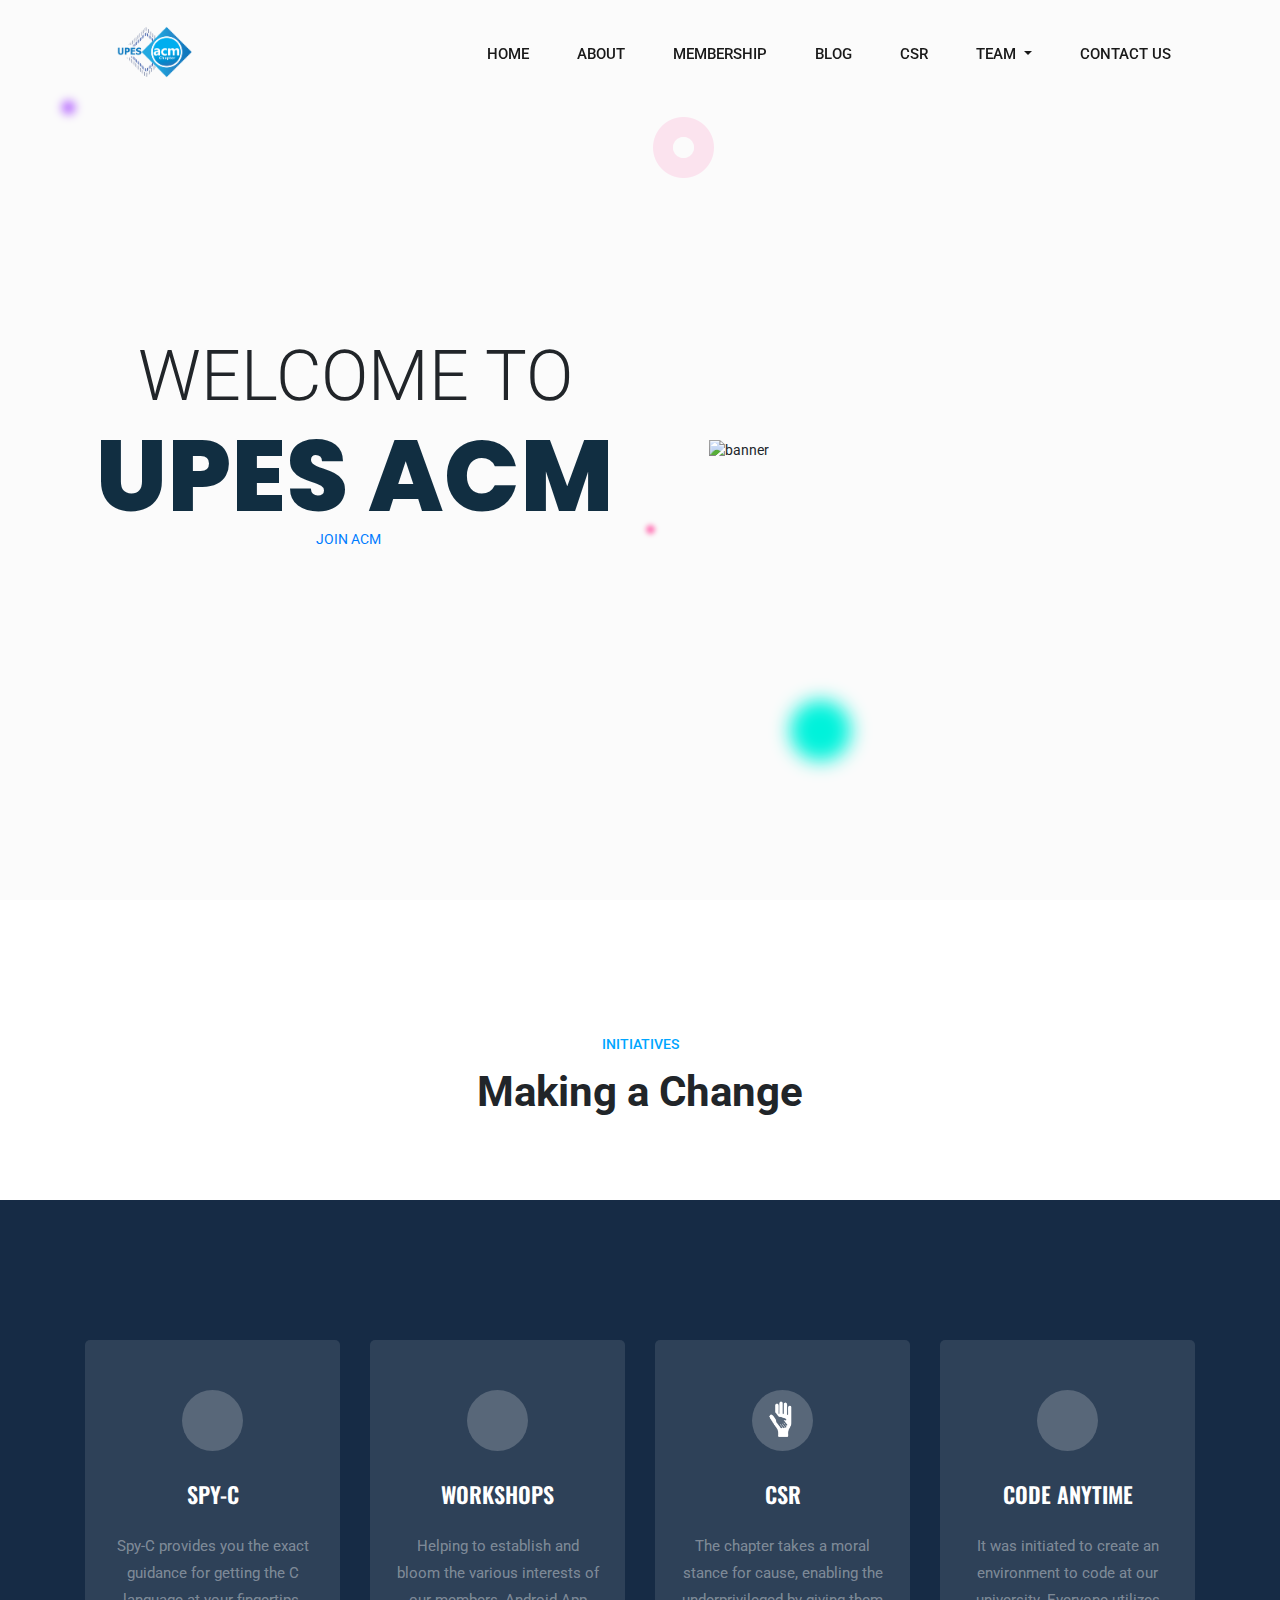
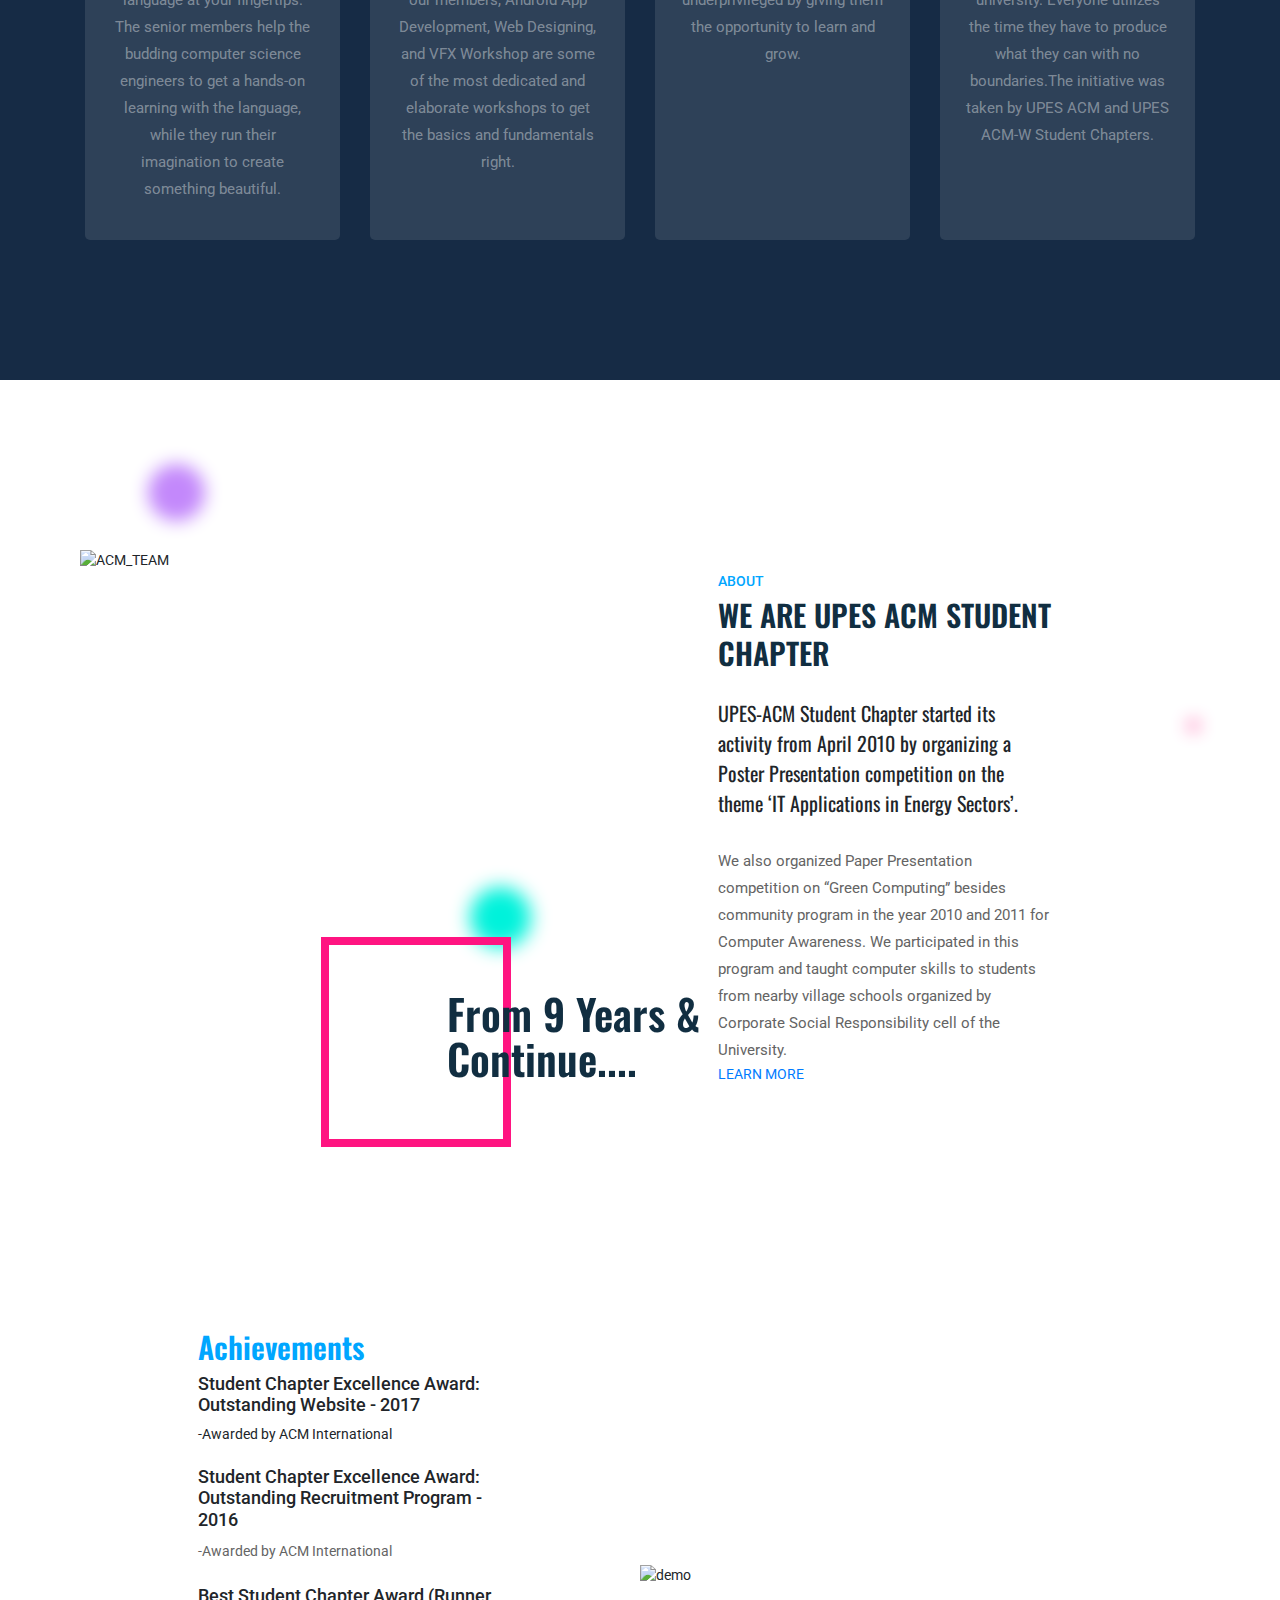
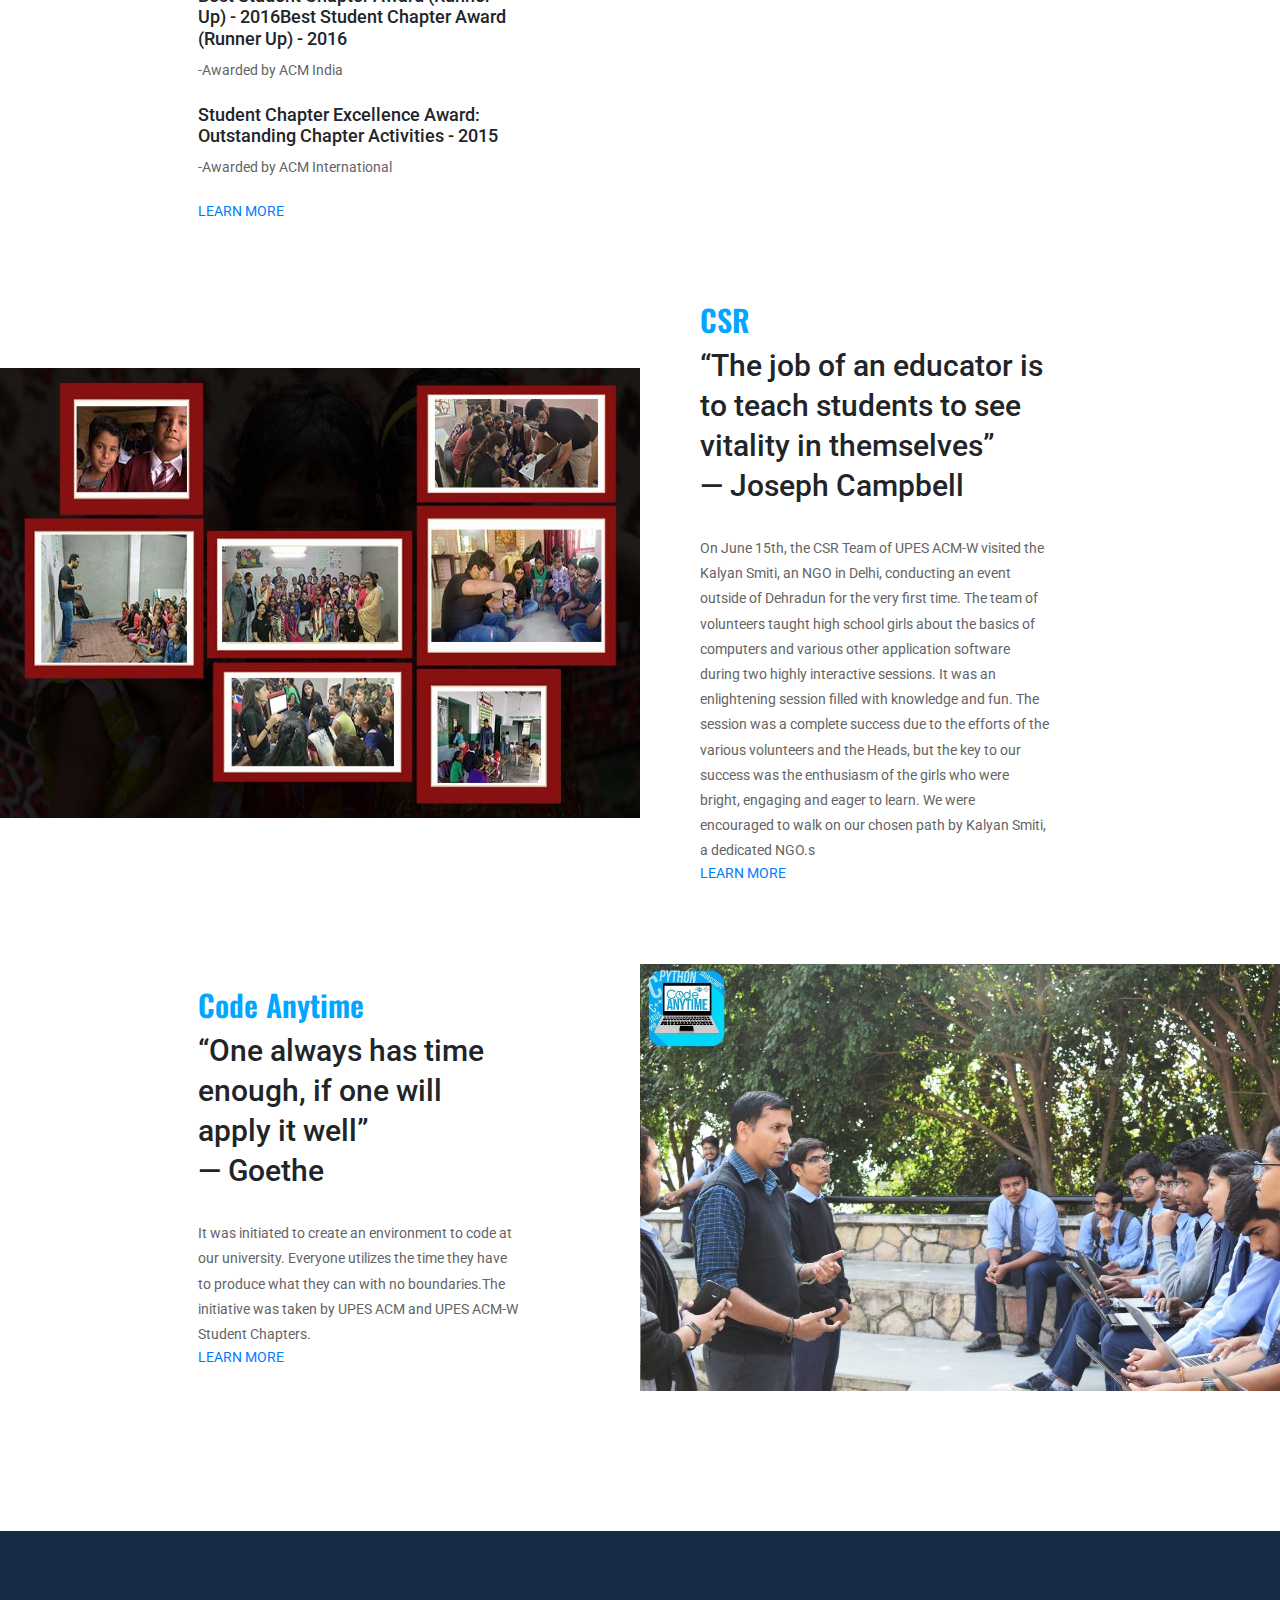
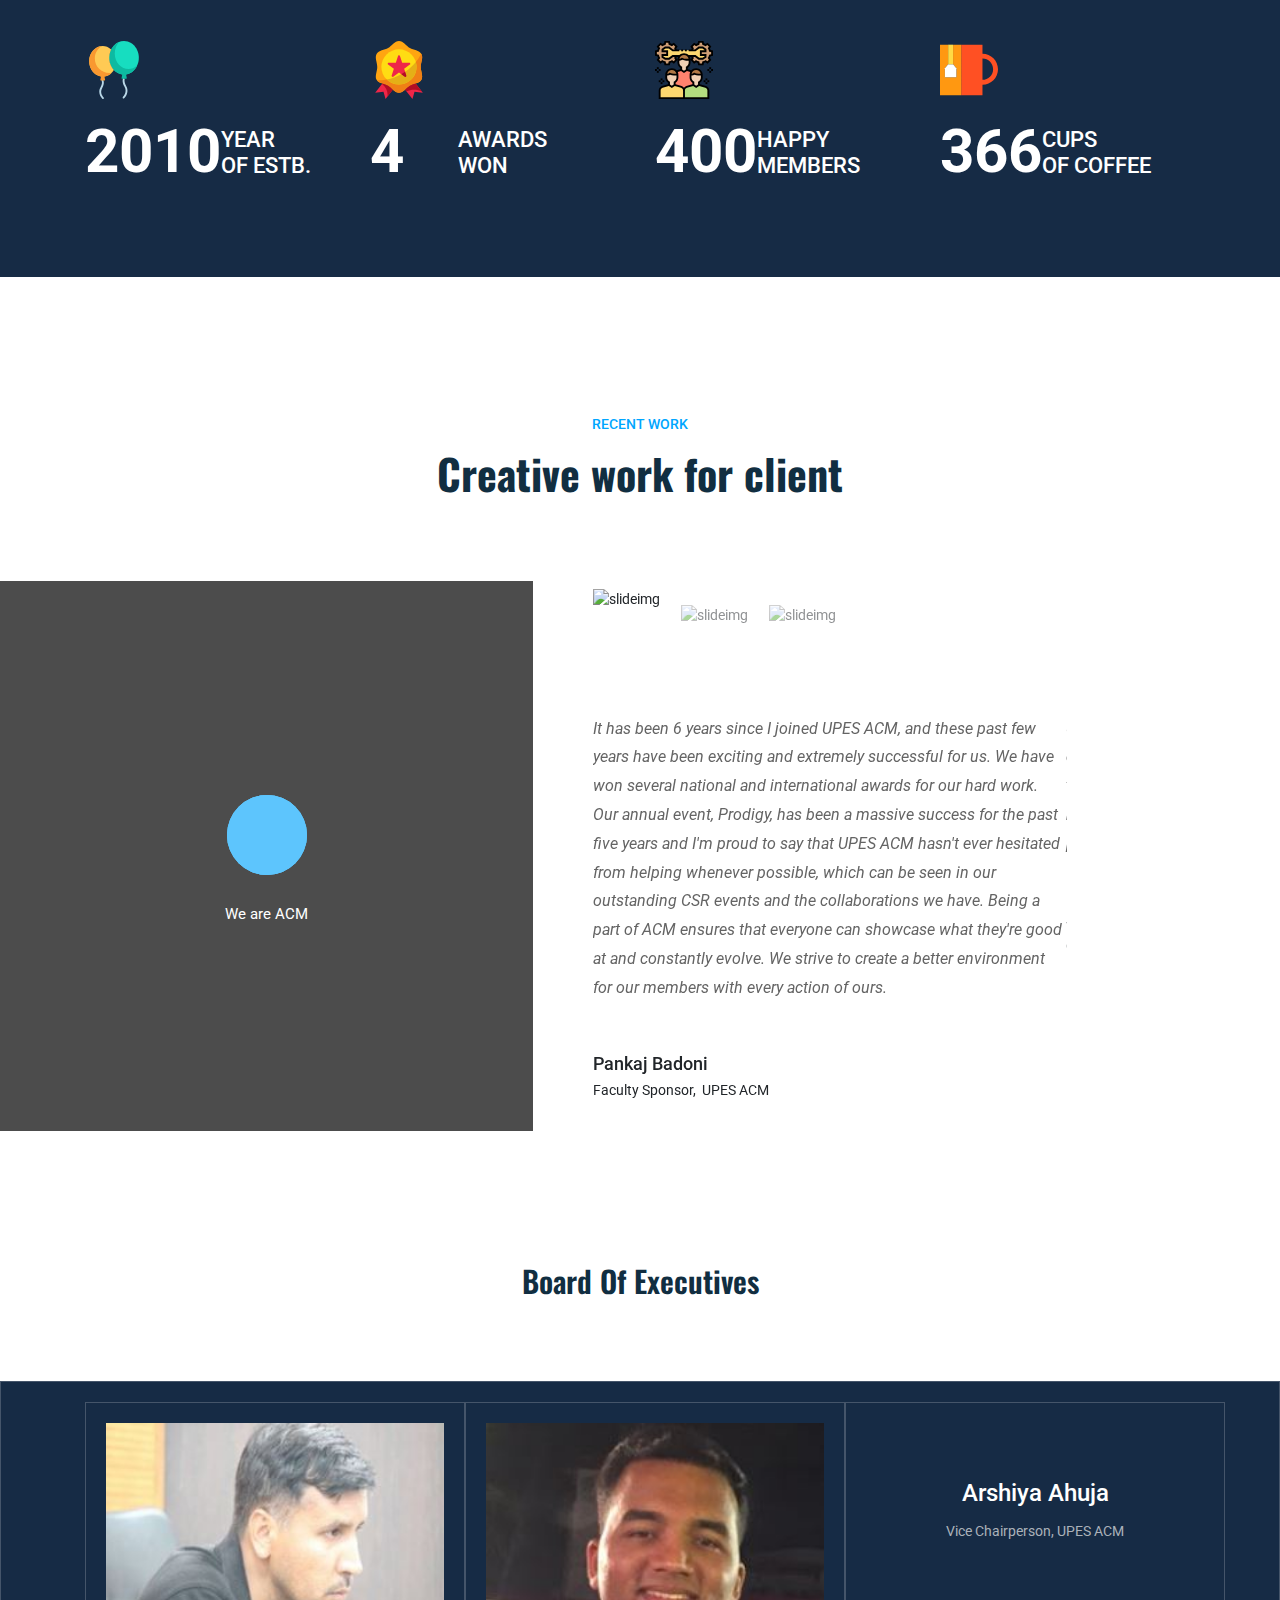
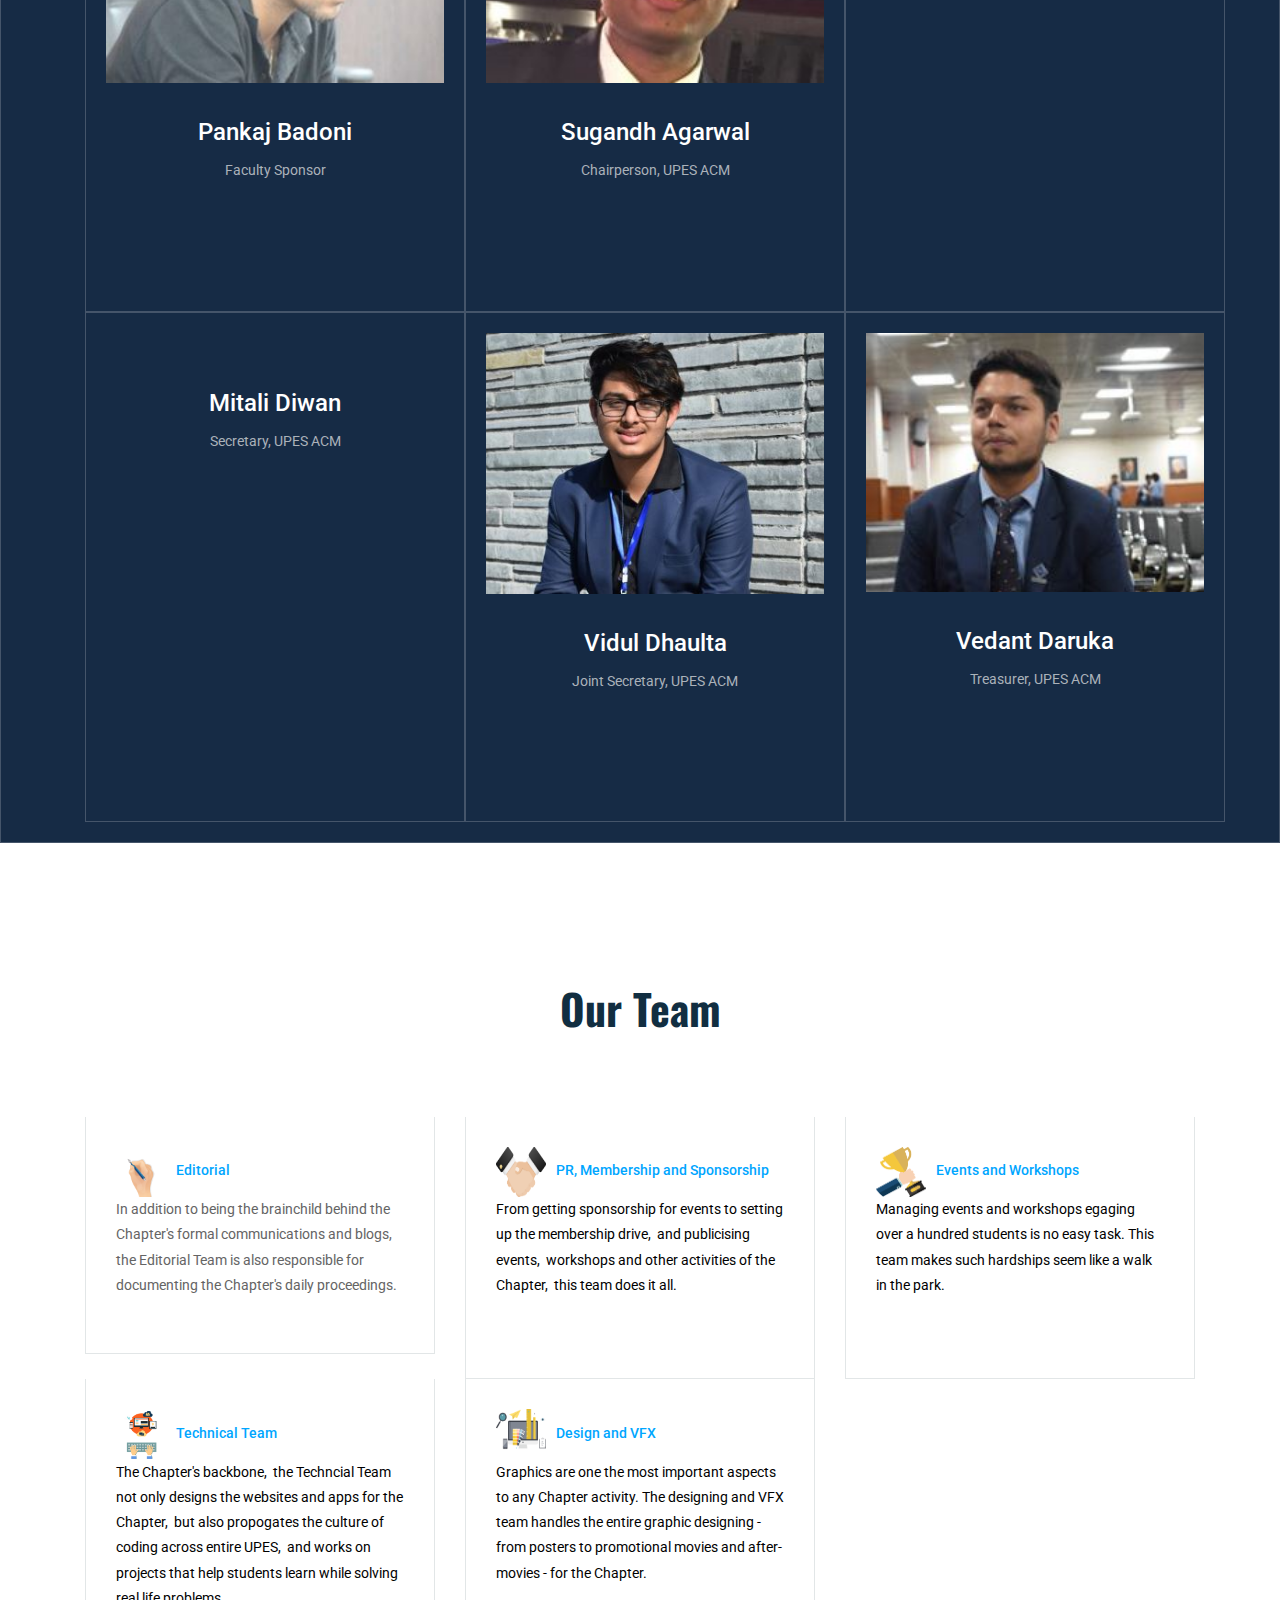
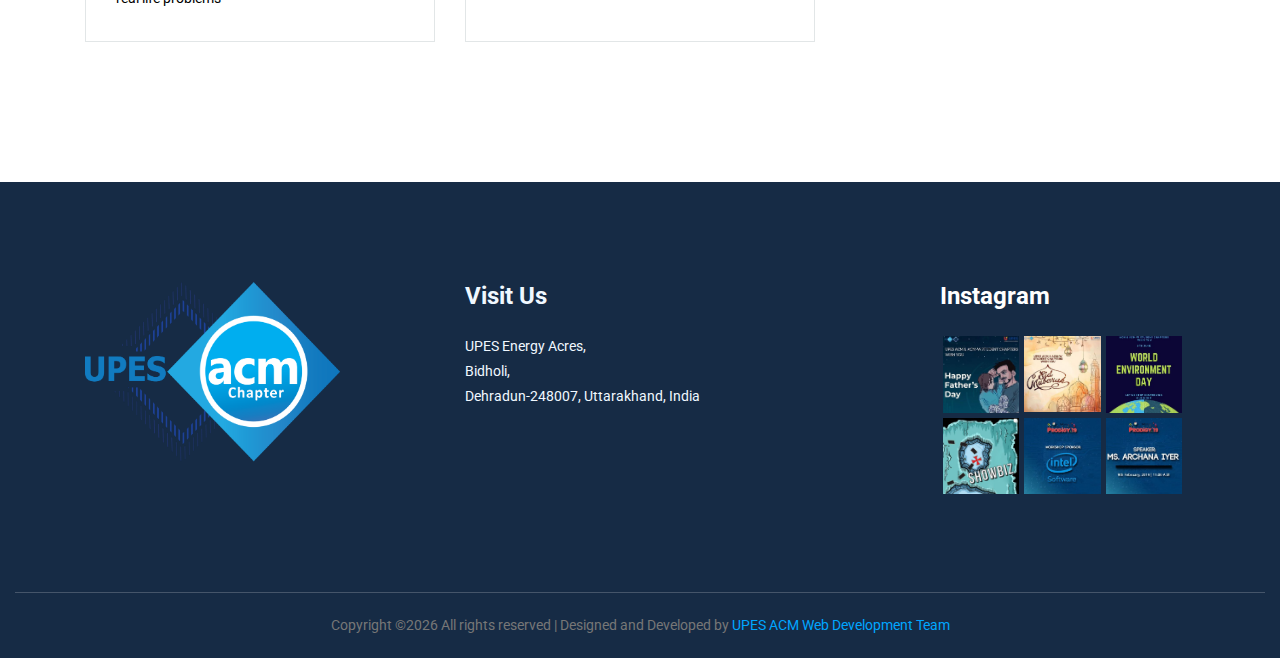
==== commit aea36962: "Update index.html" ====
--- a/index.html
+++ b/index.html
@@ -408,7 +408,12 @@
                                     </div>
 				    <div class="owl-thumb-item">
                                         <div class="slider-thumbnails">
-                                            <img src="img/executives/arshiyaahuja.JPG" alt="slideimg" class="image">
+                                            <img src="img/comment/Arshiya_ma'am.png" alt="slideimg" class="image">
+                                        </div>
+                                    </div>
+			            <div class="owl-thumb-item">
+                                        <div class="slider-thumbnails">
+                                            <img src="img/executives/mitalidiwan.JPG" alt="slideimg" class="image">
                                         </div>
                                     </div>
                                     <div class="owl-thumb-item">
@@ -445,6 +450,16 @@
                                         <p>ACM for me is not just a student chapter, it’s family. A family where I’ve found friends, mentors and made a million memories. From seniors who’ve pushed me to do better on every step, academically as well as personally to friends who’ve supported me through the ups and downs. ACM has not only helped me polish my technical skills but also shaped my personality and also provided me with opportunities of a lifetime. </p>
                                         <h4 >Arshiya Ahuja</h4>
                                         <h5>Vice Chairperson, UPES ACM</h5>
+                                            
+                                        <div  align="right" class="client_info">
+                                           
+                                            
+                                        </div>
+                                    </div>
+				     <div class="client_review_text">
+                                        <p>UPES ACM isn't only a student chapter, but a family to me .I'm thankful to have been part of the chapter and  I can feel the difference in me. I'm sure it will benefit everyone out there as much as possible and you will gain from everyone on this gathering .You'll not get the same improving background and the superb open doors anywhere else. </p>
+                                        <h4 >Mitali Diwan</h4>
+                                        <h5>Secretary, UPES ACM</h5>
                                             
                                         <div  align="right" class="client_info">
                                            
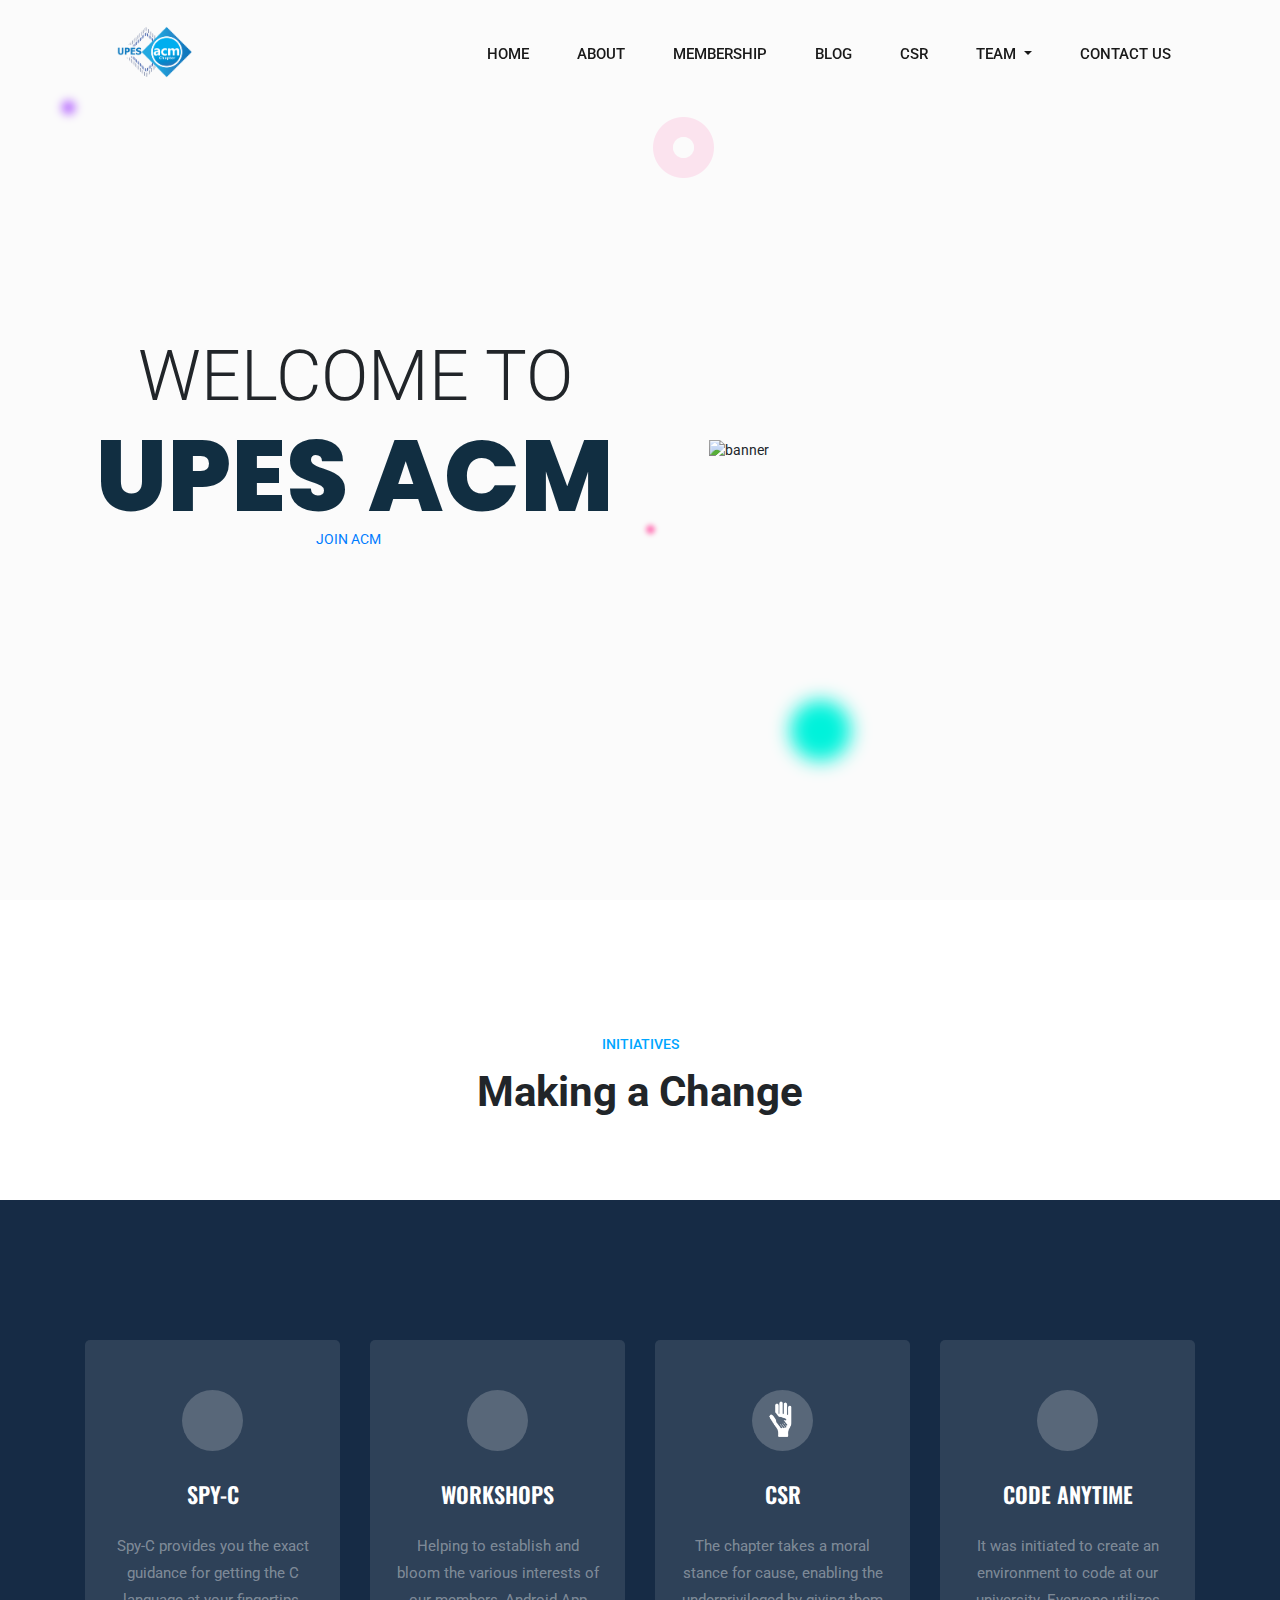
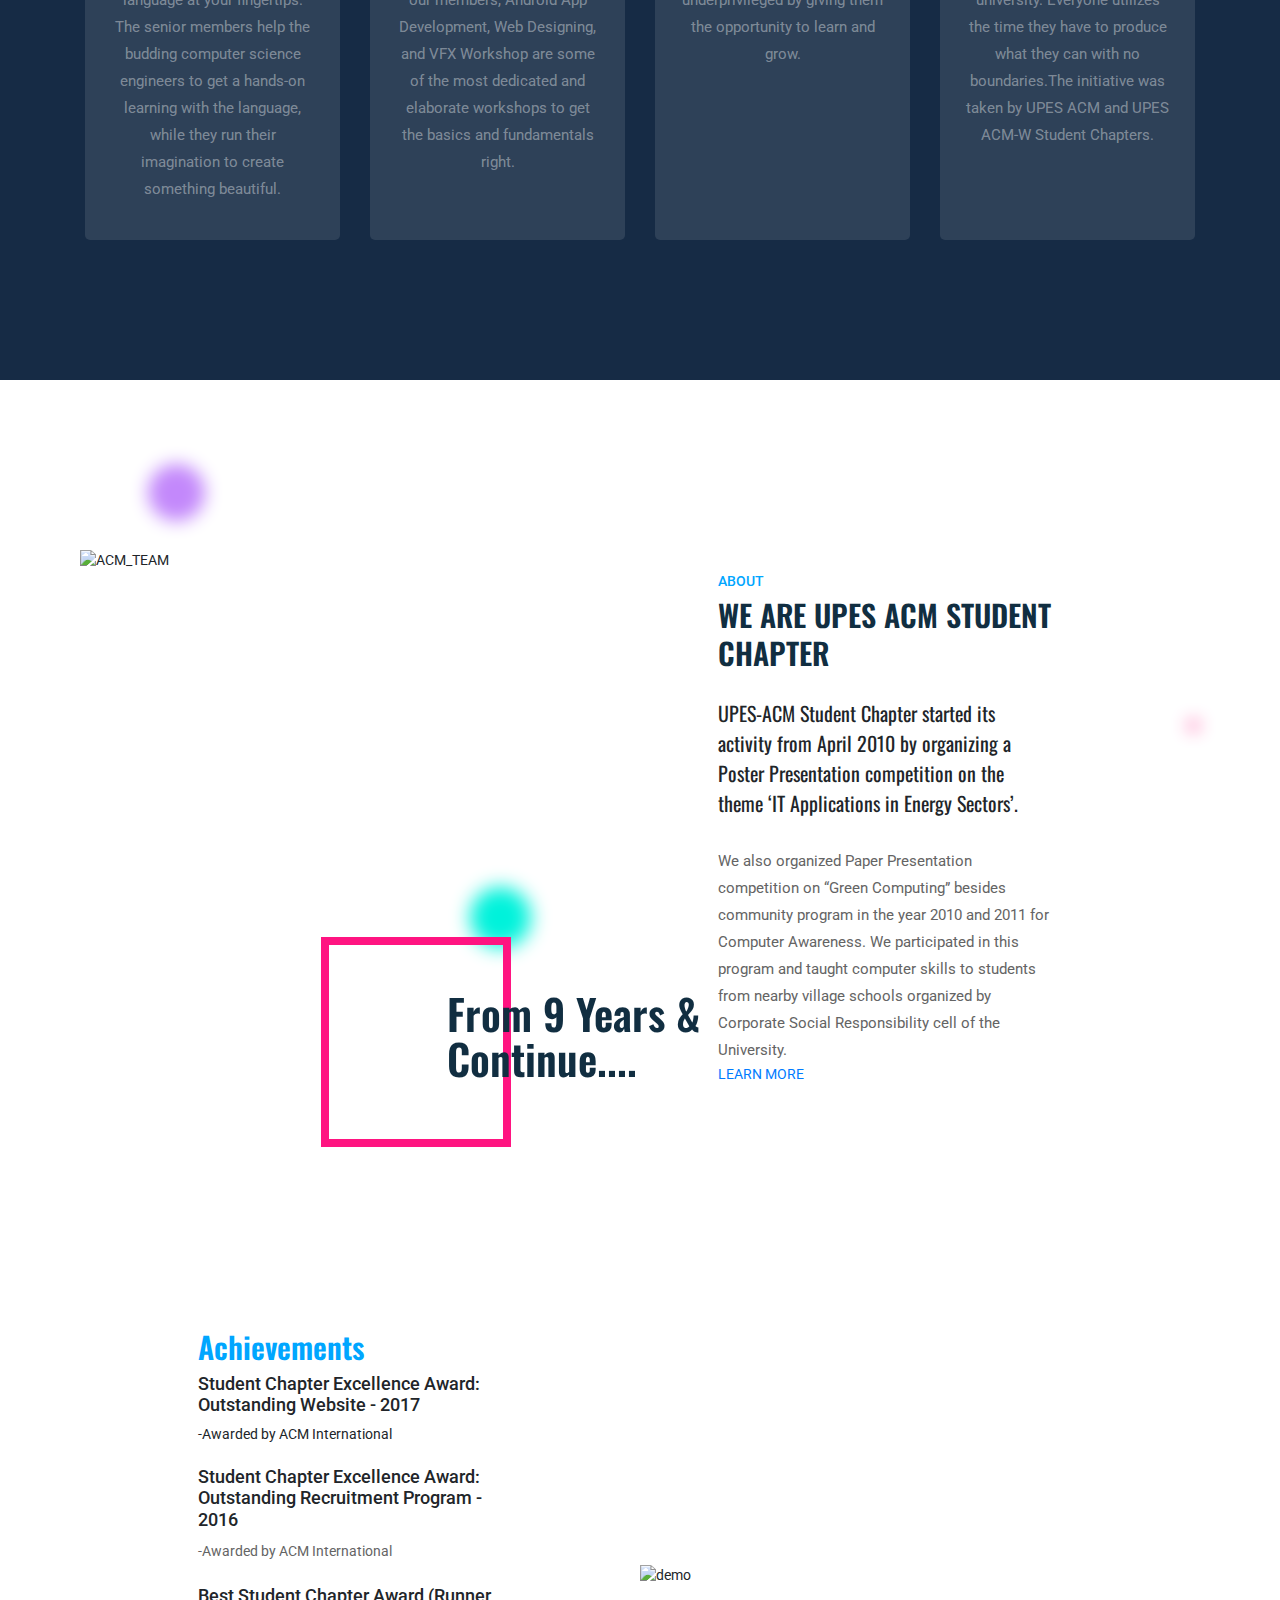
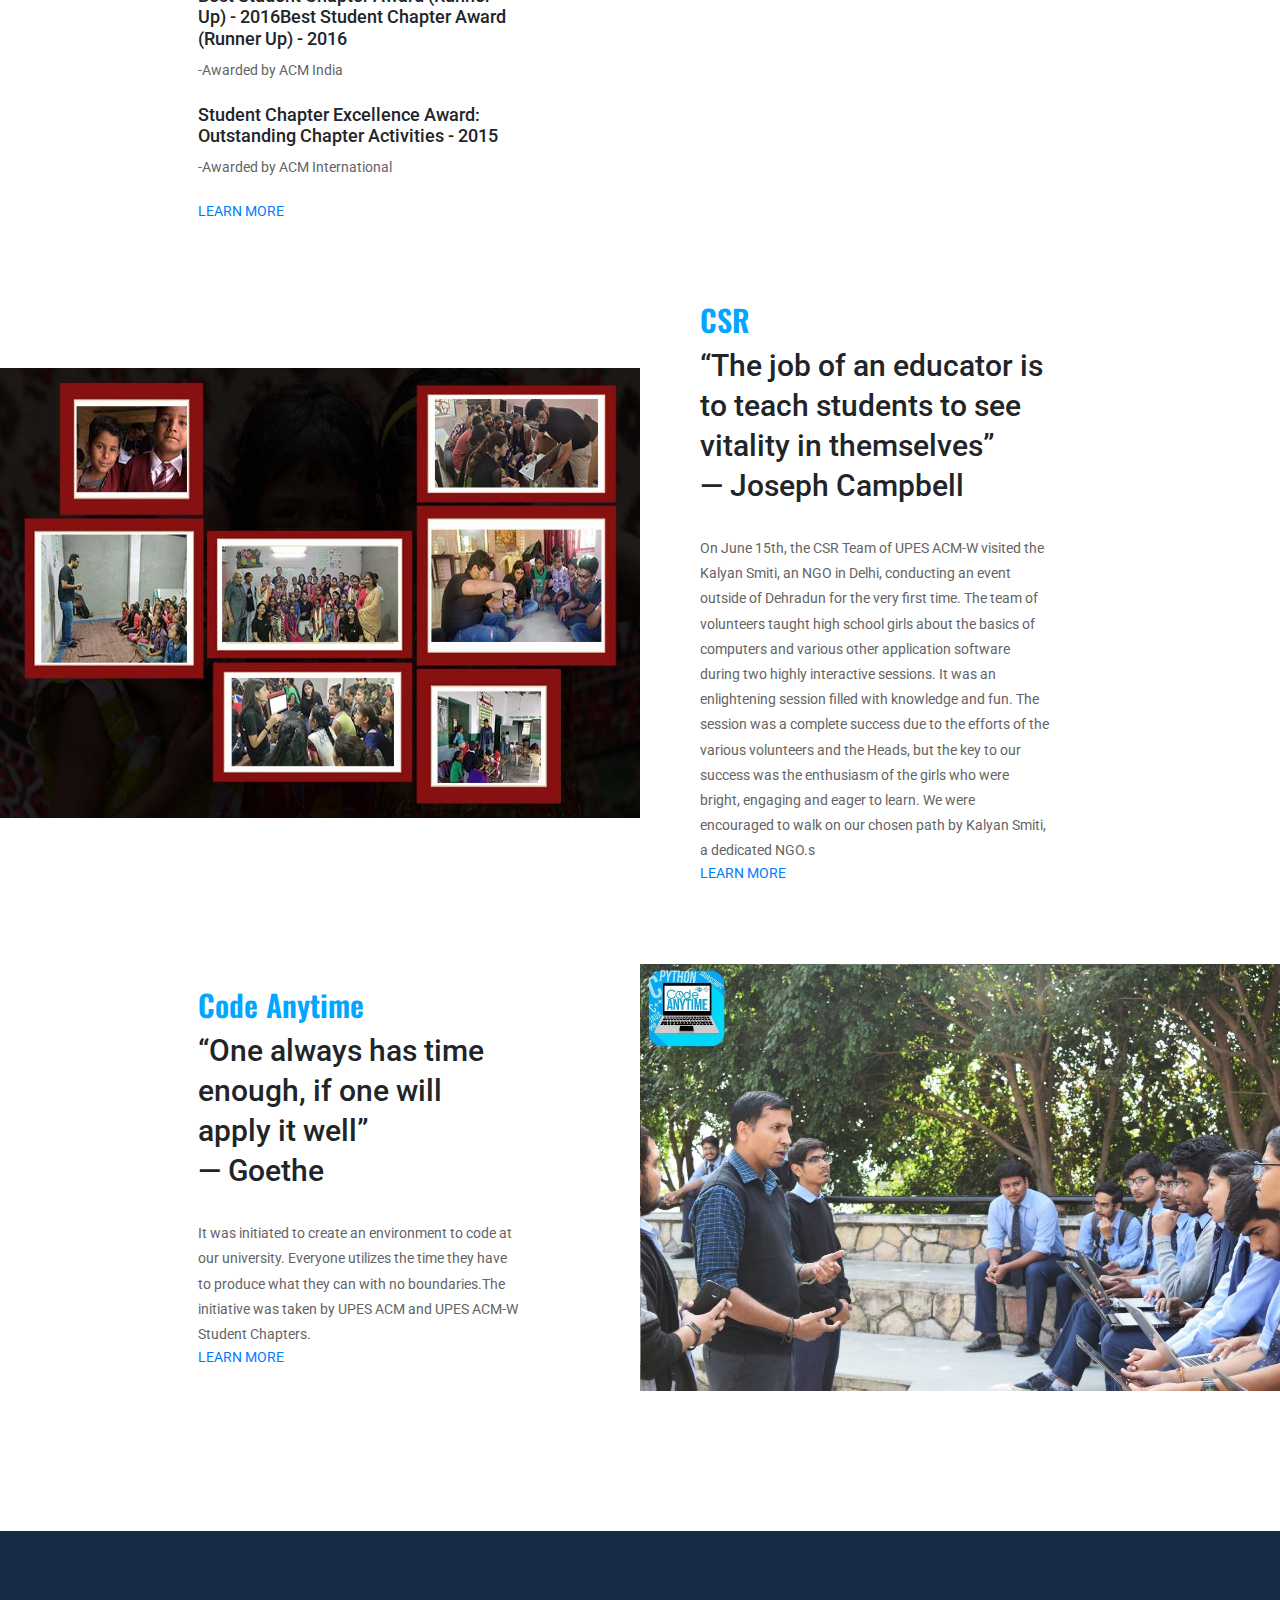
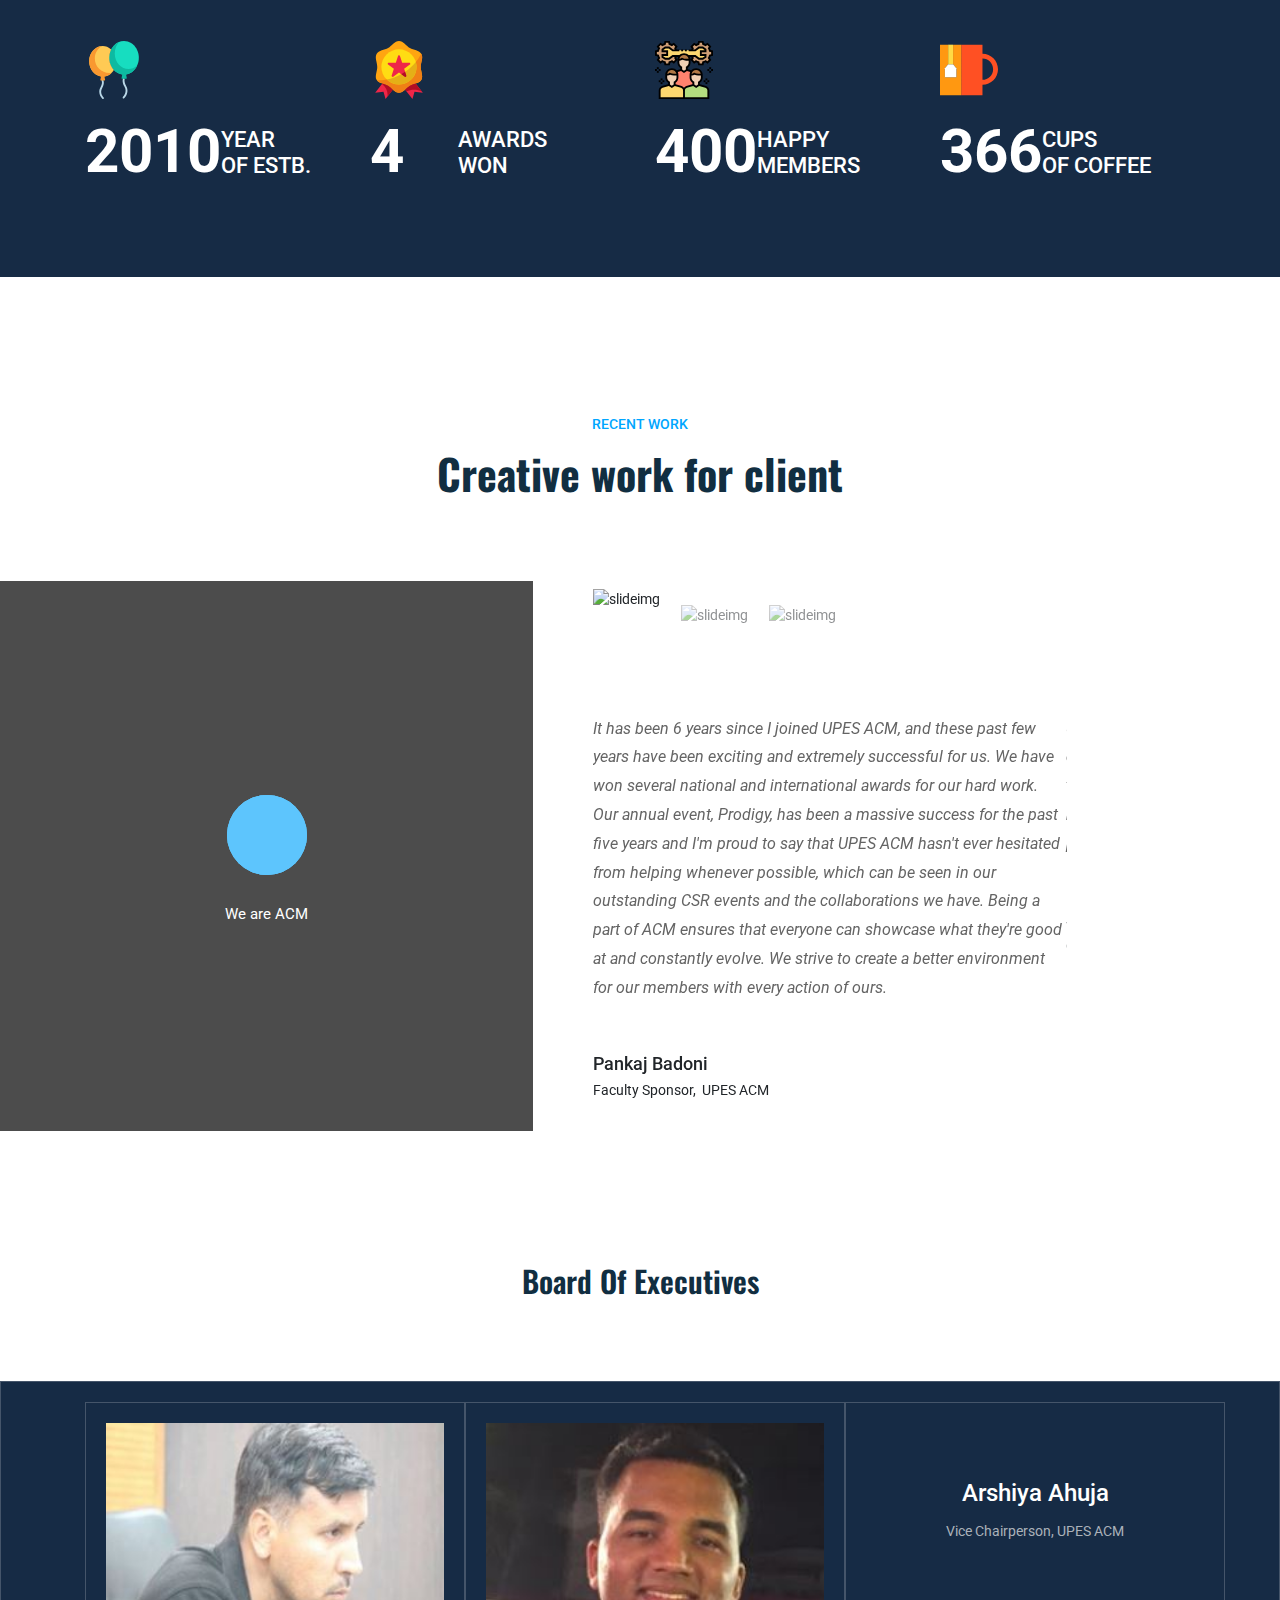
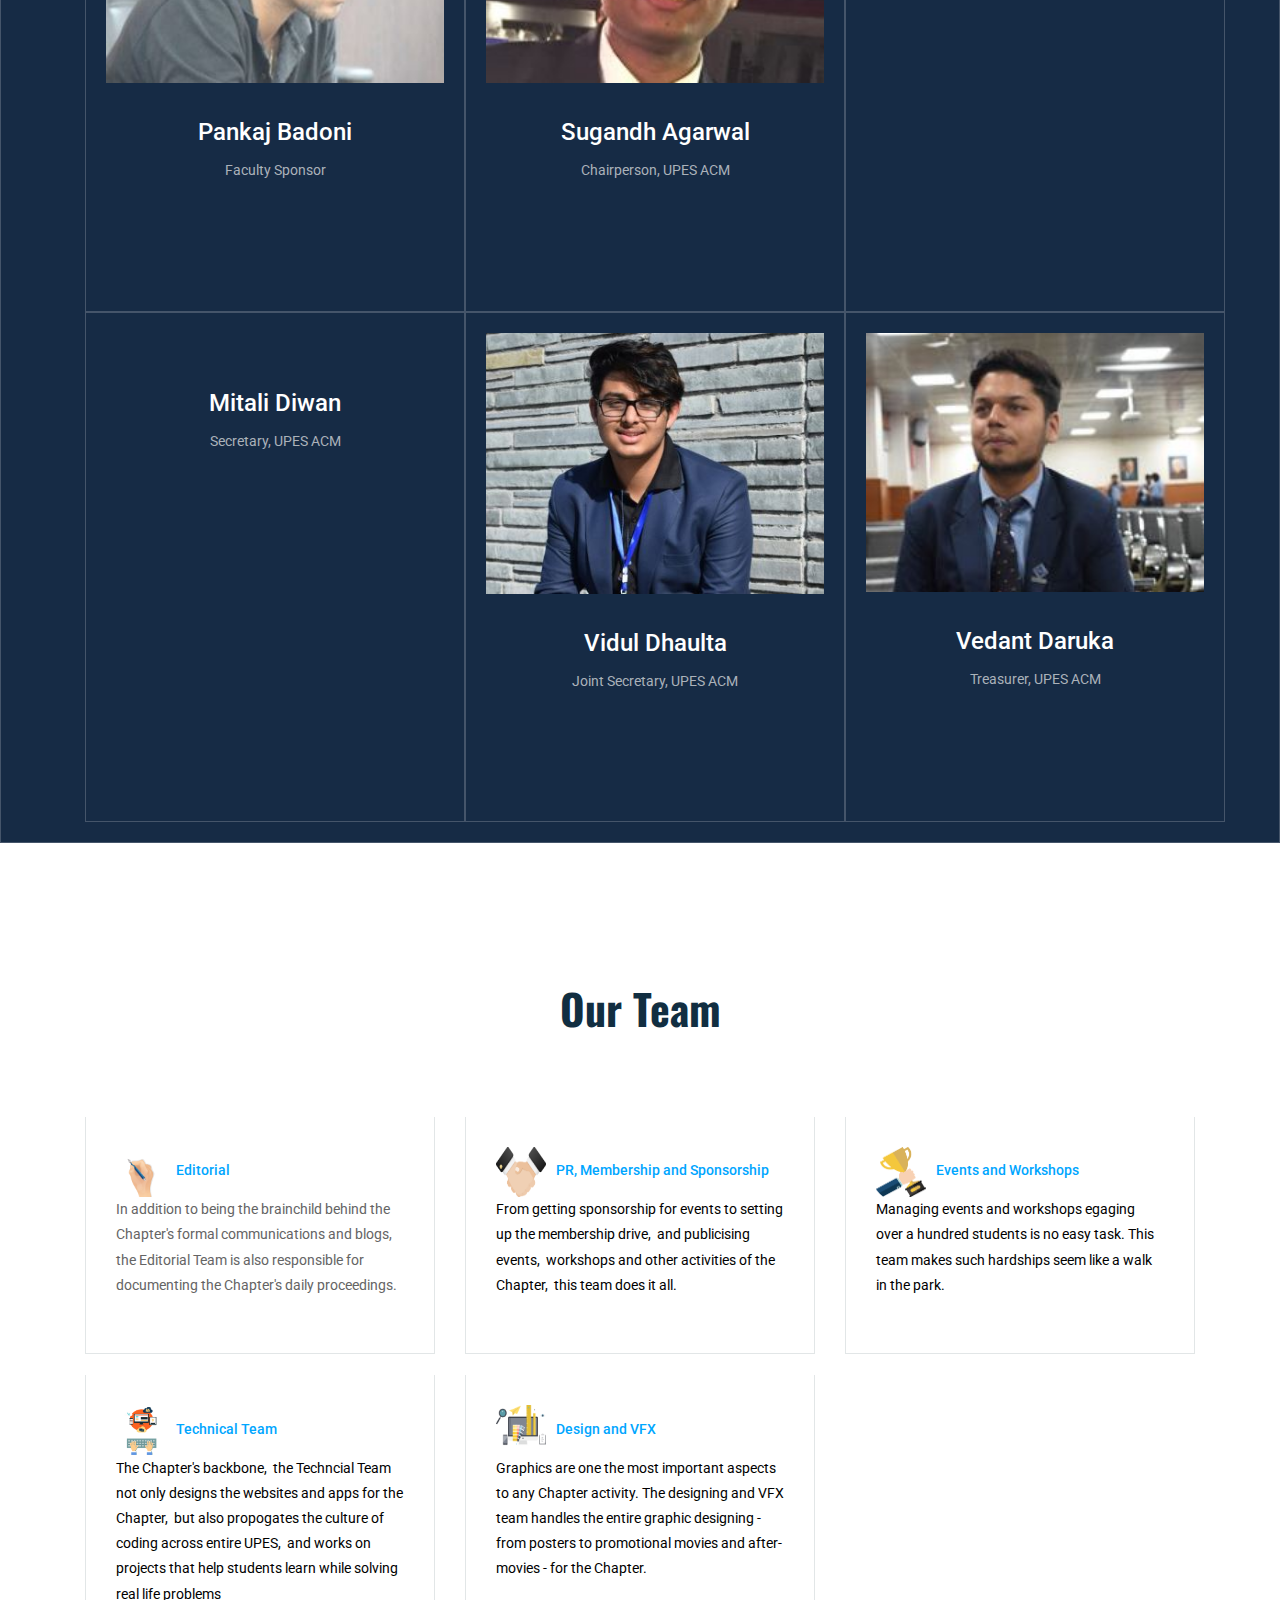
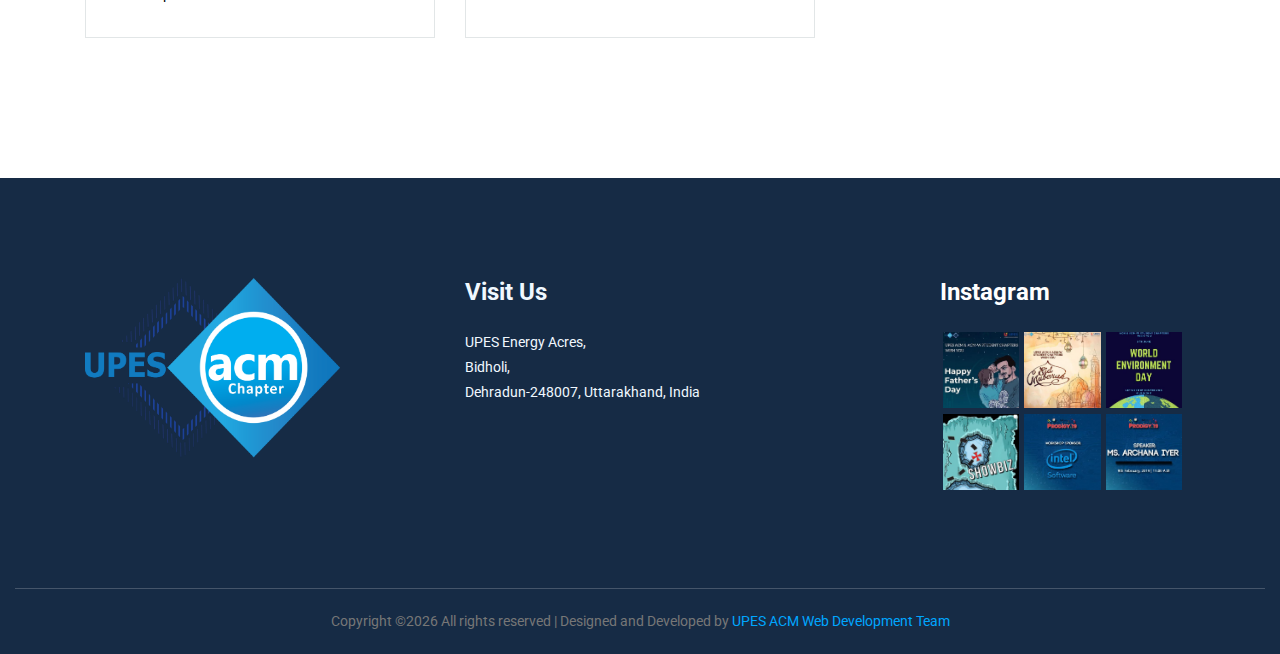
==== commit 2ed7685b: "Update index.html" ====
--- a/index.html
+++ b/index.html
@@ -622,7 +622,7 @@
                             <div class="card-body">
                                 <a href="blog.html"><img src="img/prmembershipandsponsorhip.png"  height="50px" width="50px"></a><span> <h6 style="color:#00a6ff">PR,&nbsp;Membership and Sponsorship</h6></span>
                                 
-                                    <p style="color:black">From getting sponsorship for events to setting up the membership drive,&nbsp; and publicising events,&nbsp; workshops and other activities of the Chapter,&nbsp; this team does it all.<br><br><br>
+                                    <p style="color:black">From getting sponsorship for events to setting up the membership drive,&nbsp; and publicising events,&nbsp; workshops and other activities of the Chapter,&nbsp; this team does it all.<br><br>
                                     </p>
                                 
                               
@@ -637,7 +637,7 @@
                             <div class="card-body">
                                 <a href="blog.html"><img src="img/eventsandworkshop.png" height="50px" width="50px"></a><span> <h6 style="color:#00a6ff">Events and Workshops</h6></span>
                             
-                                    <p style="color:black">Managing events and workshops egaging over a hundred students is no easy task. This team makes such hardships seem like a walk in the park.<br><br><br></p>
+                                    <p style="color:black">Managing events and workshops egaging over a hundred students is no easy task. This team makes such hardships seem like a walk in the park.<br><br></p>
                                 
                                
                             </div>
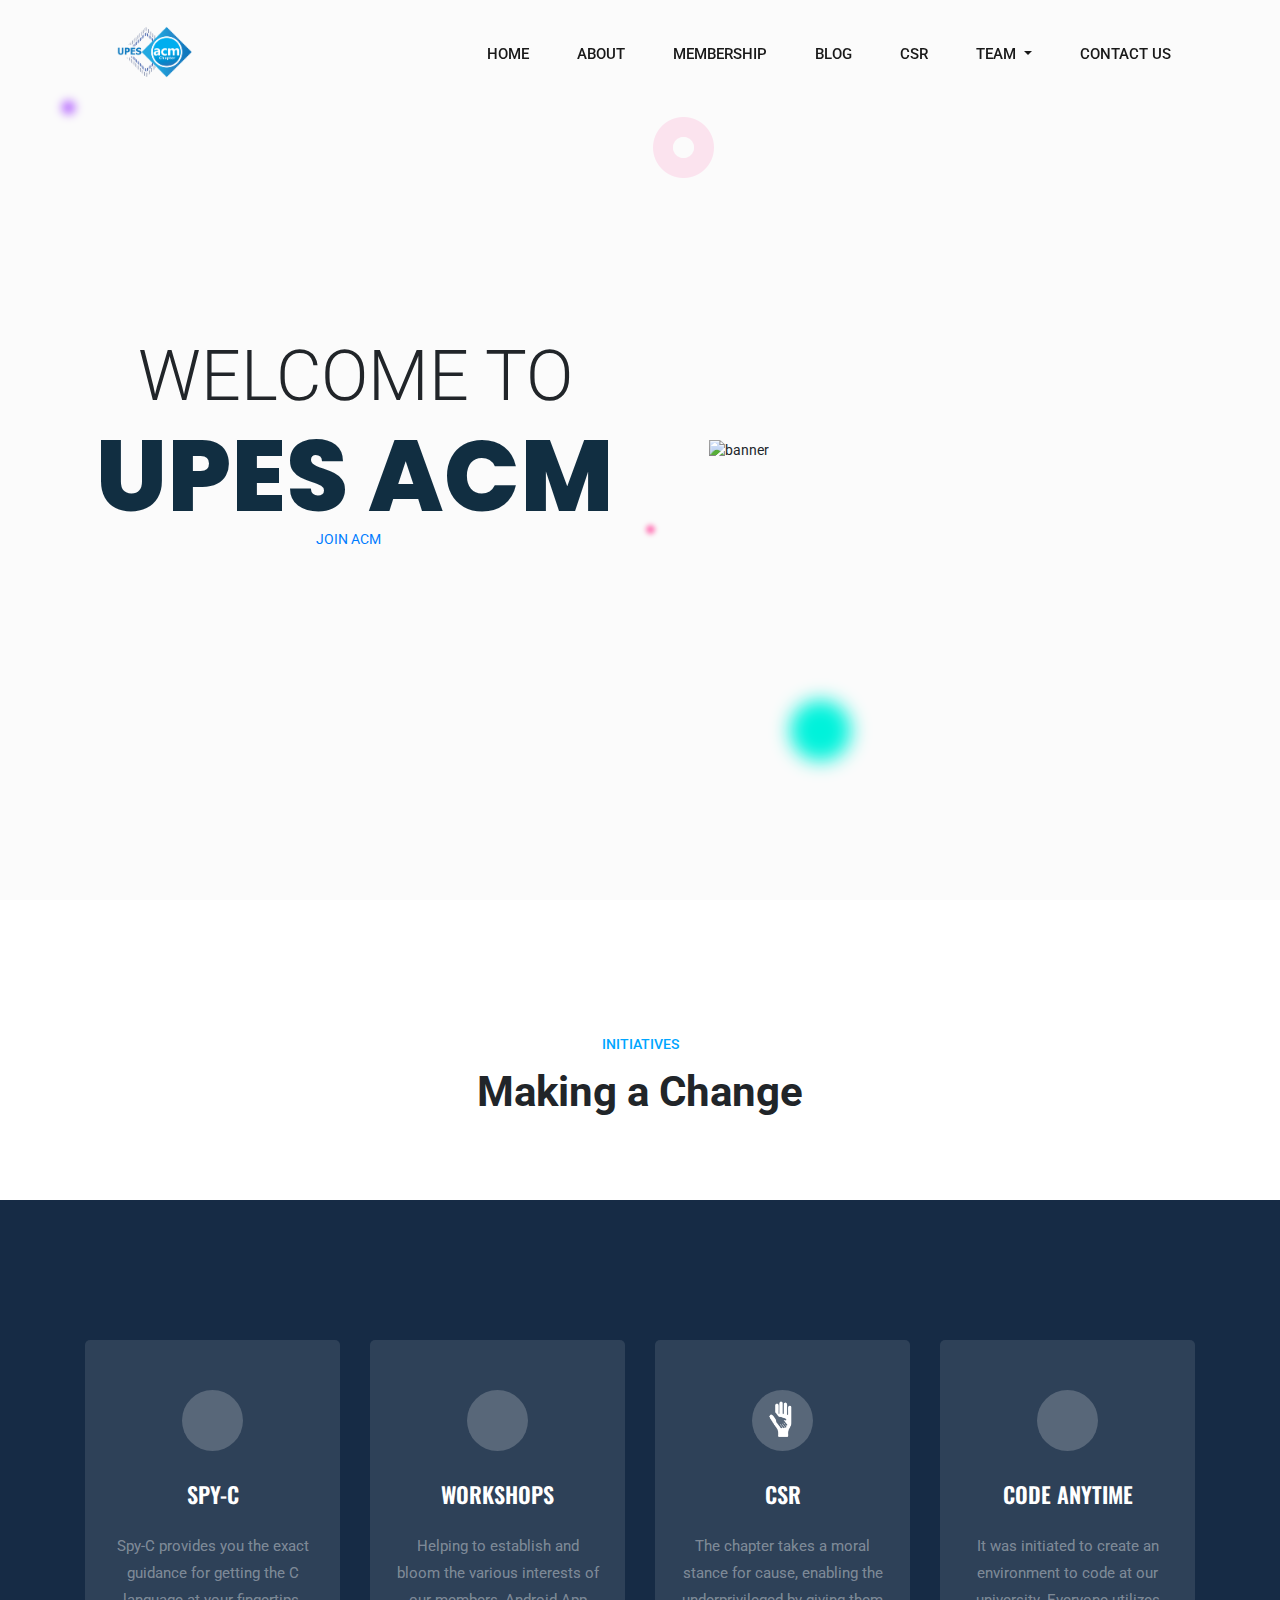
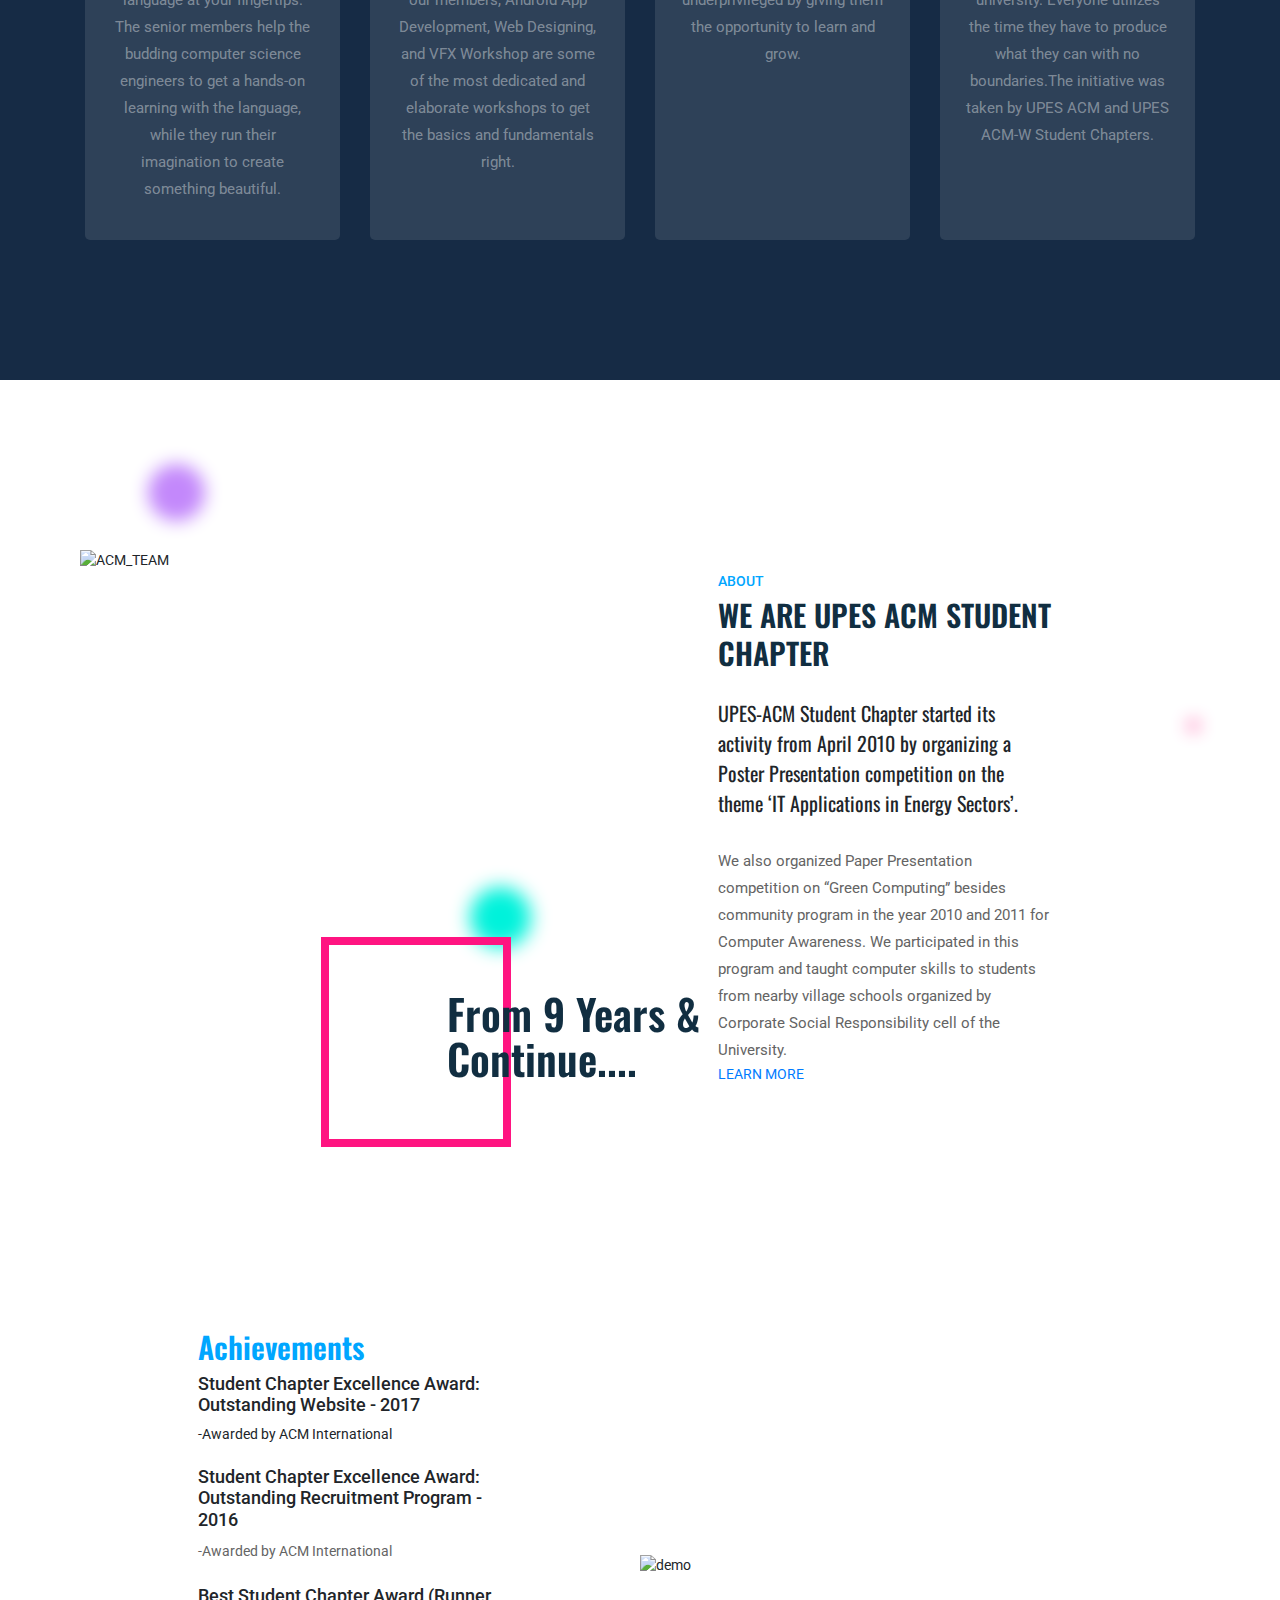
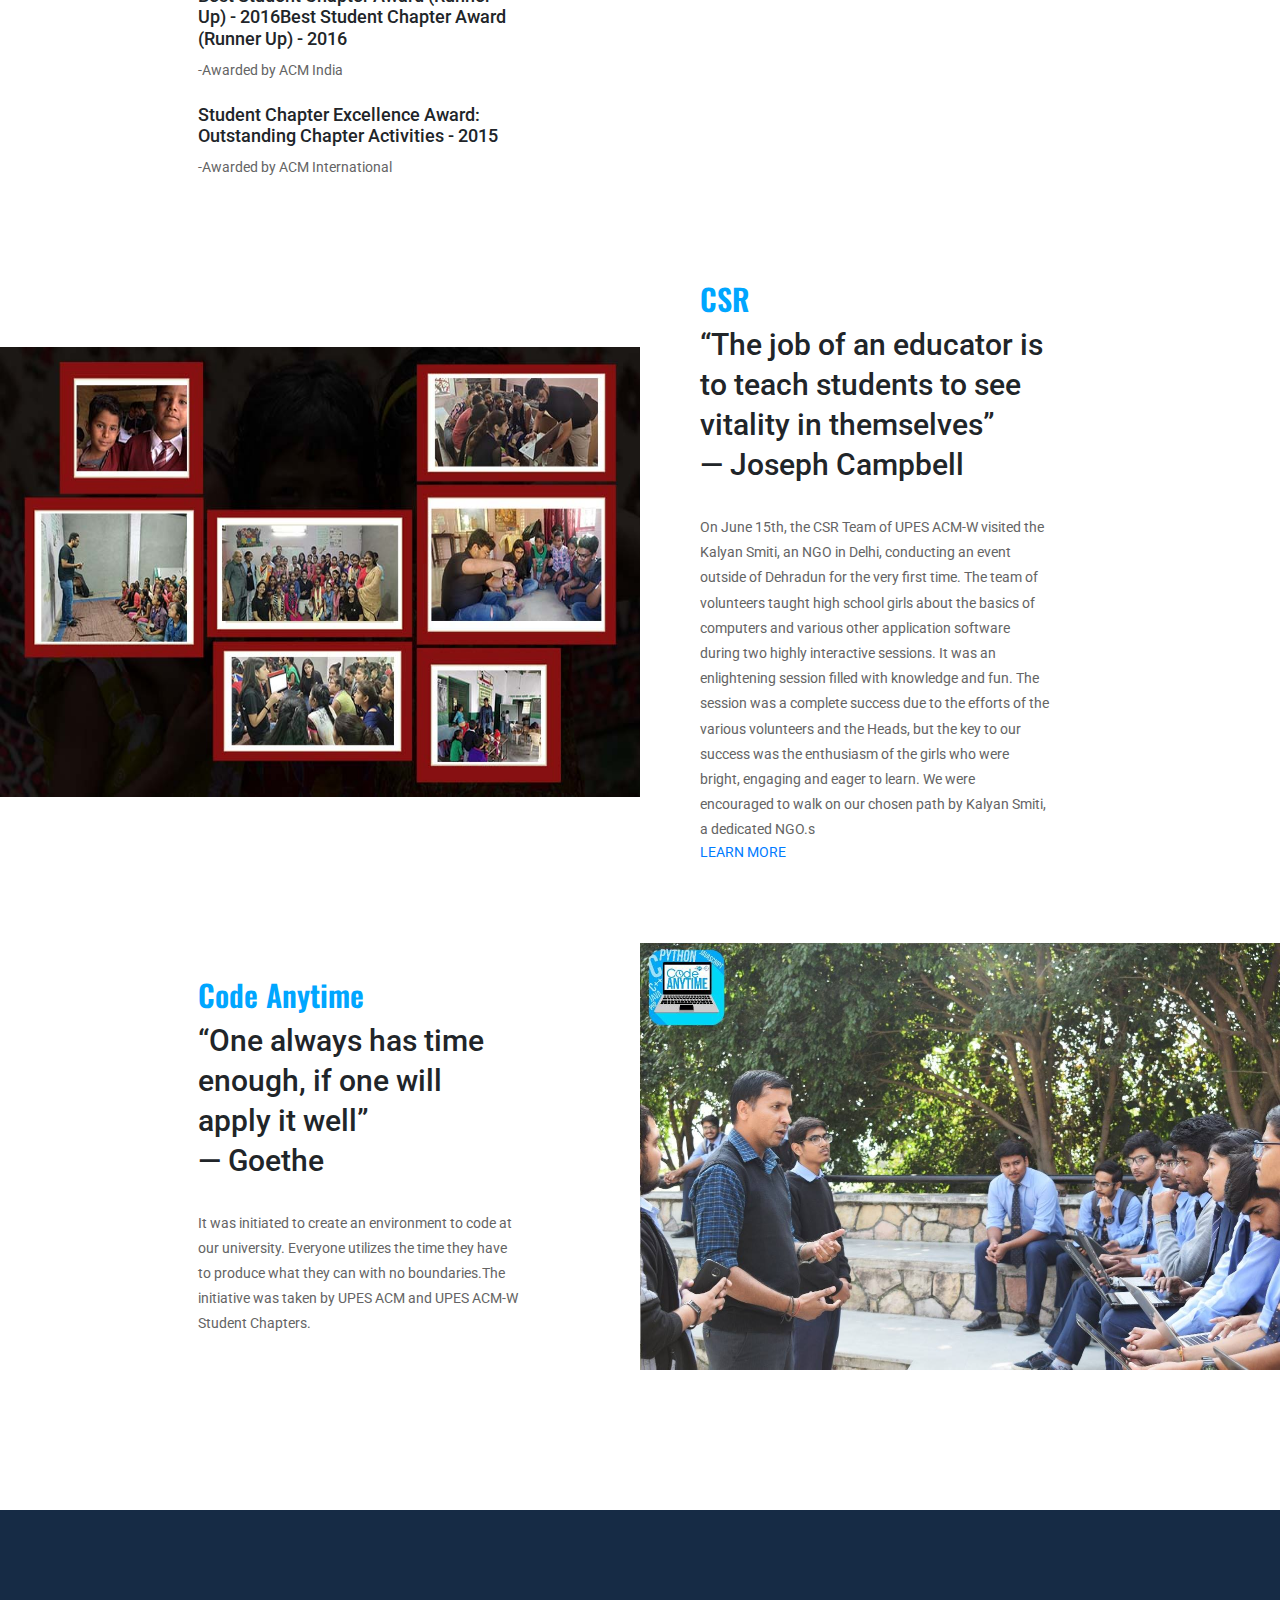
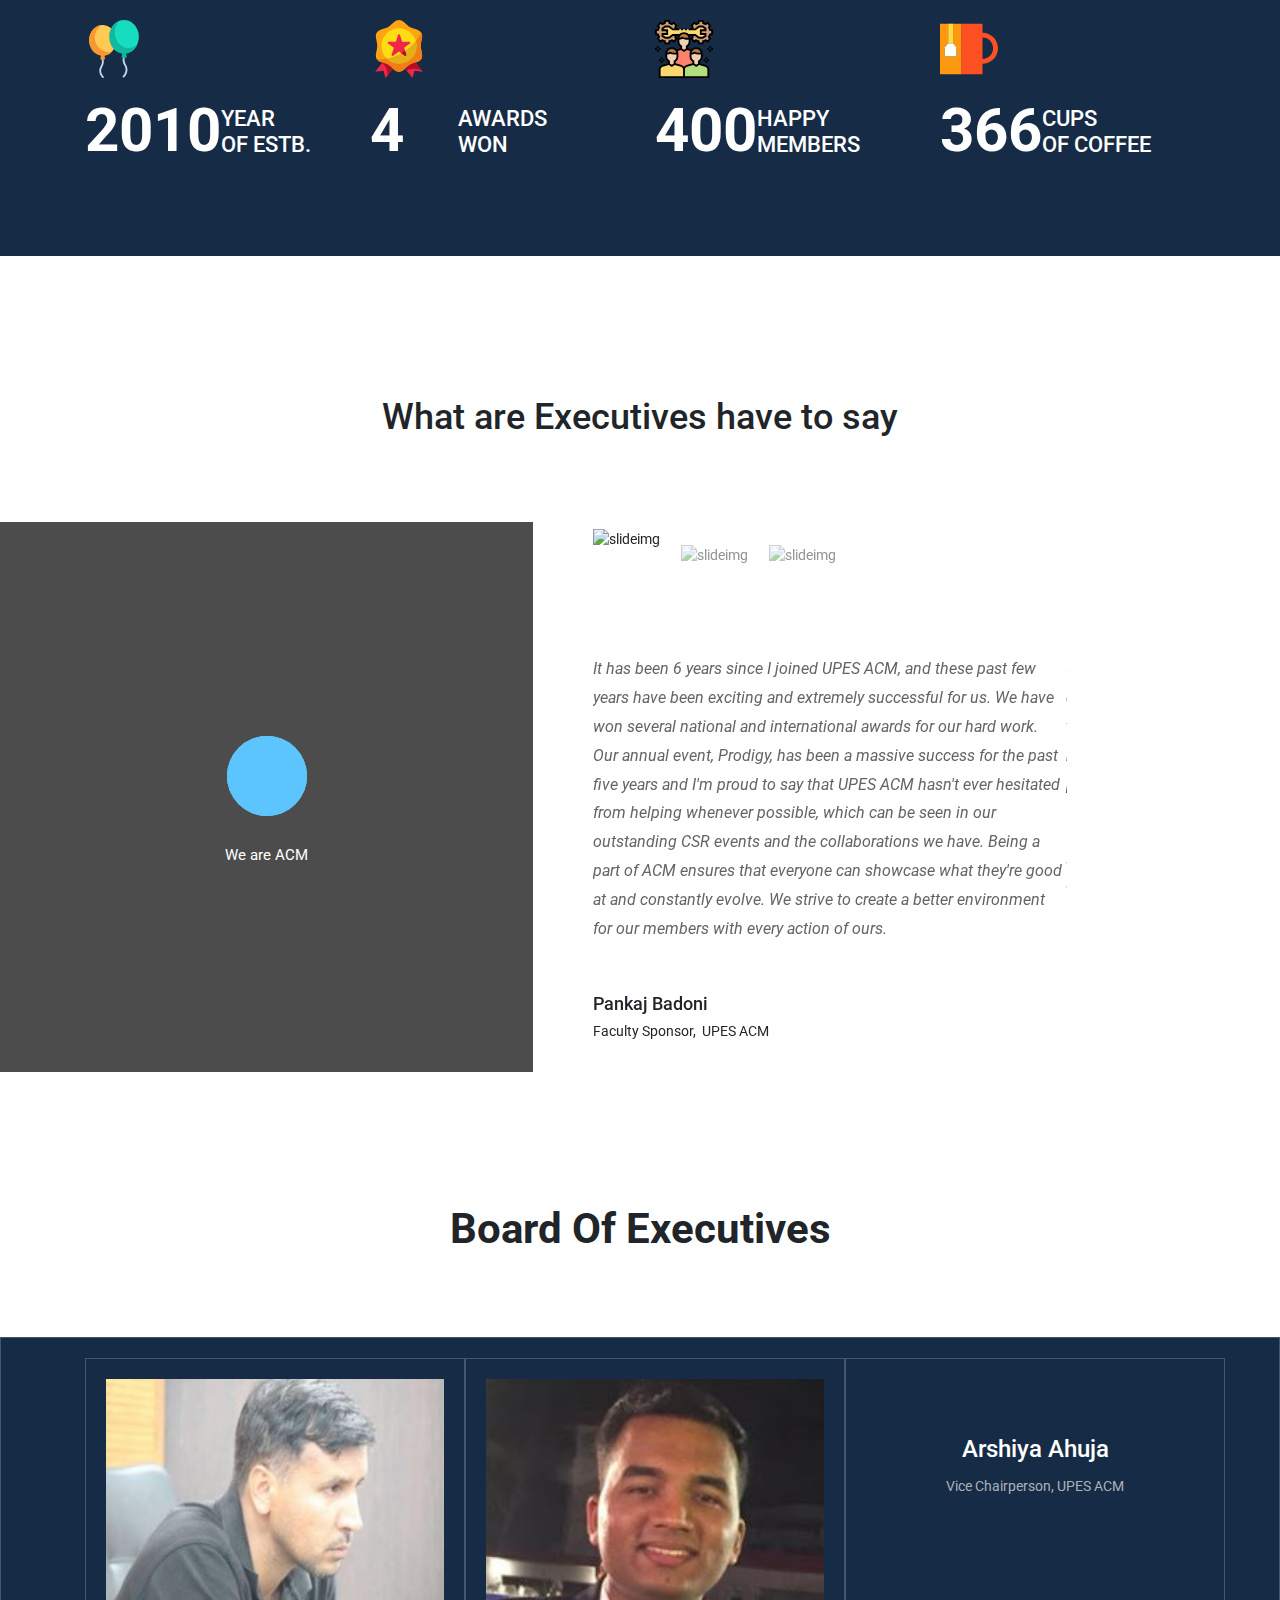
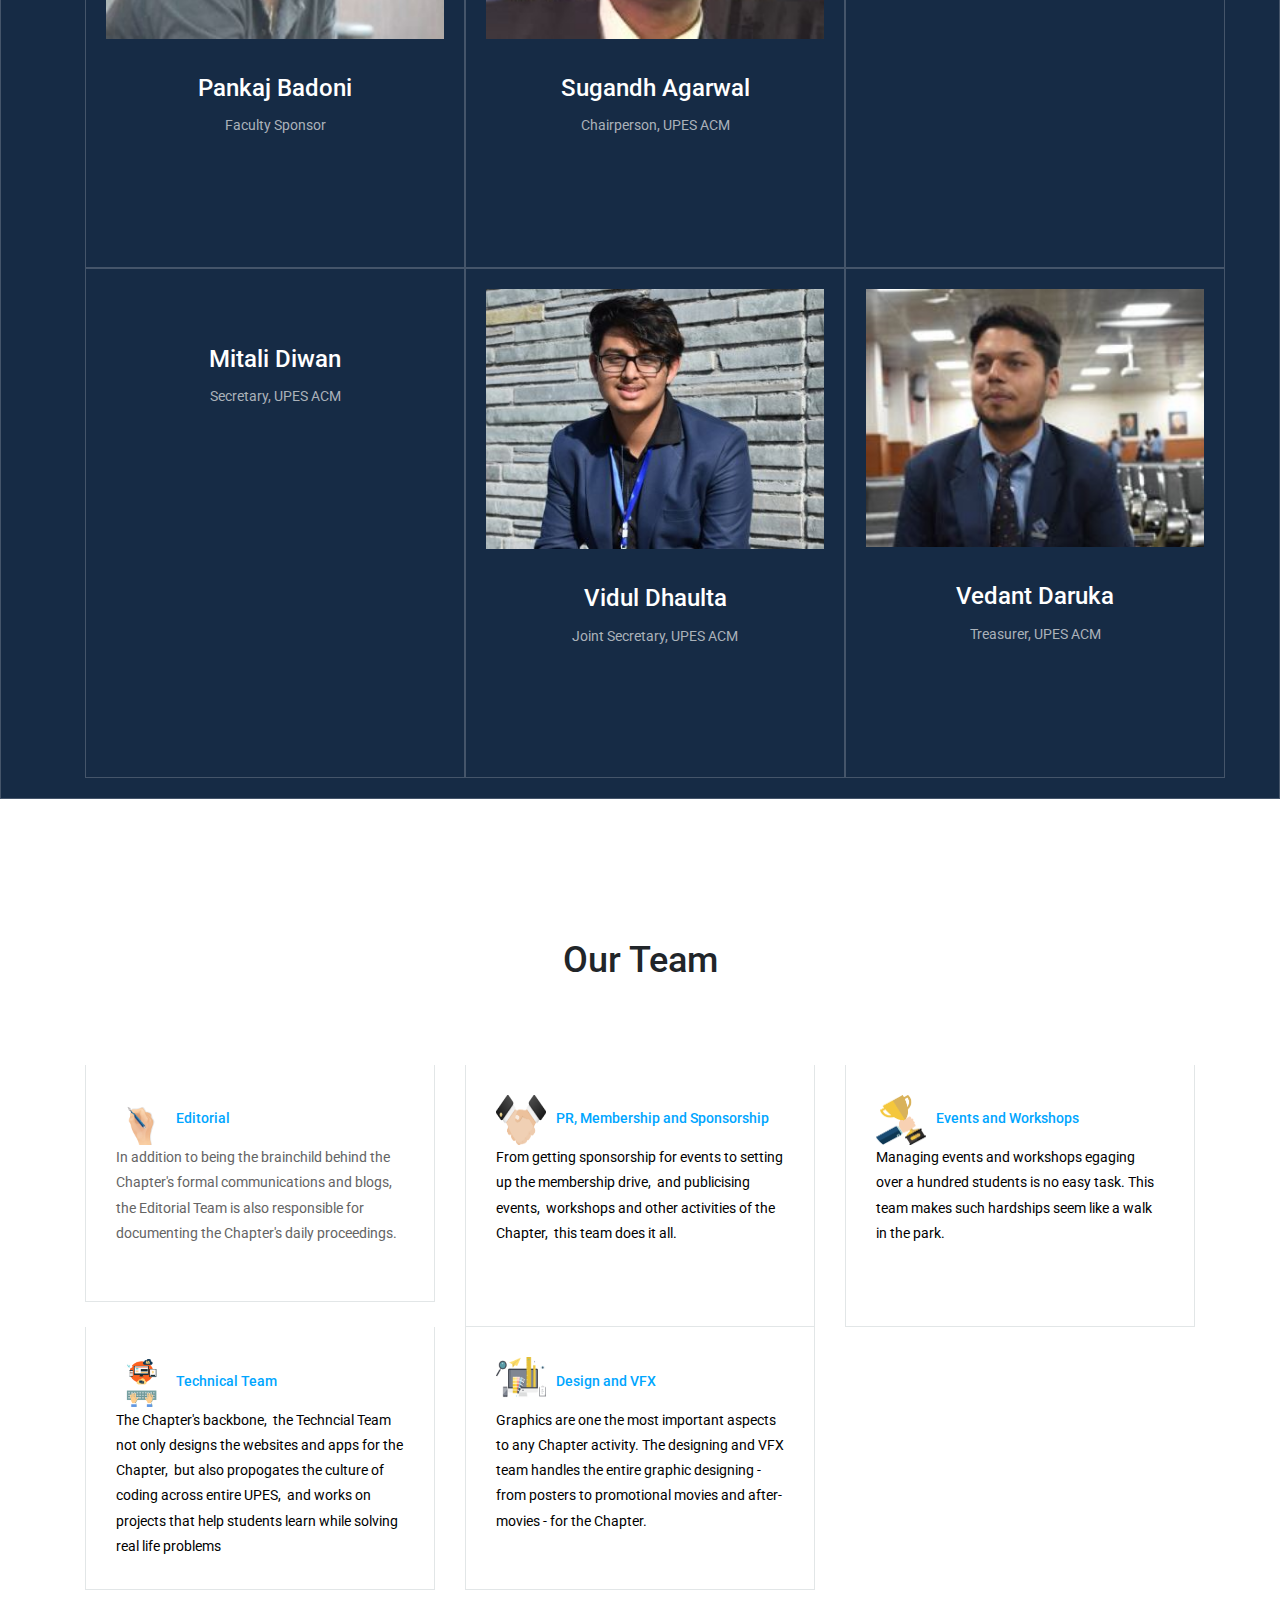
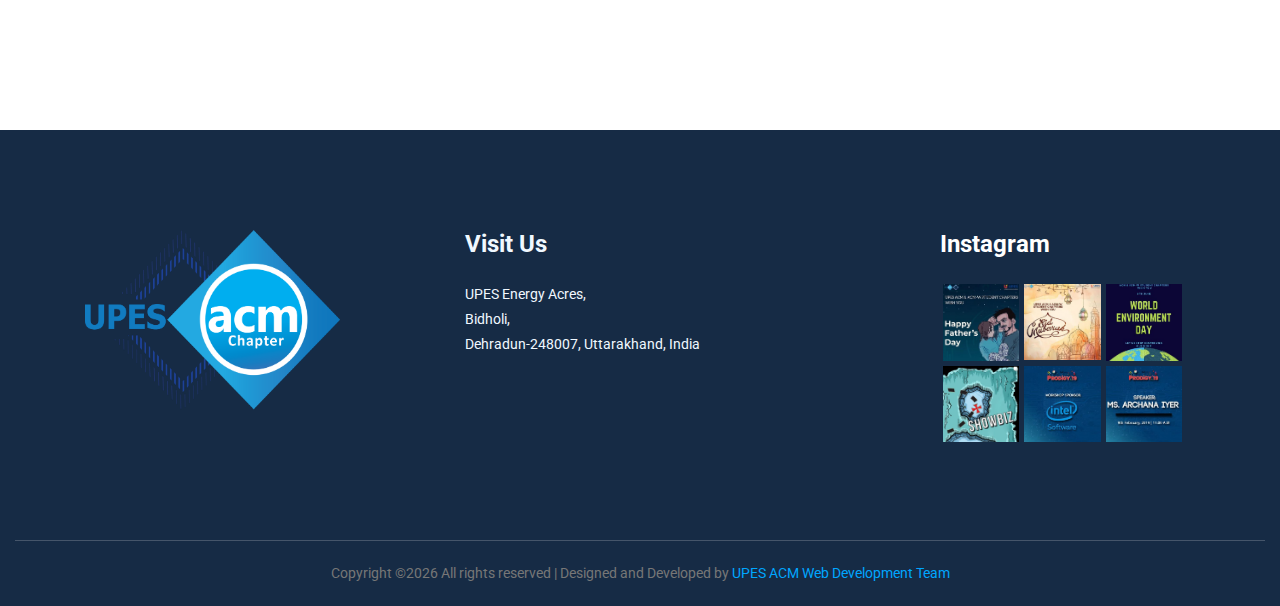
==== commit eab09c9c: "Made some changes" ====
--- a/index.html
+++ b/index.html
@@ -35,7 +35,7 @@
             <div class="row align-items-center">
                 <div class="col-lg-12">
                     <nav class="navbar navbar-expand-lg navbar-light" >
-                        <a class="navbar-brand" href="index.html"> <img style="max-width:150px;display:block;" src="img/ACM.png" alt="logo"> </a>
+                        <a class="navbar-brand" href="index.html"> <img style="width:150px;display:block;" src="img/ACM.png" alt="logo"> </a>
                         <button class="navbar-toggler" type="button" data-toggle="collapse"
                             data-target="#navbarSupportedContent" aria-controls="navbarSupportedContent"
                             aria-expanded="false" aria-label="Toggle navigation">
@@ -265,7 +265,7 @@
                                     <li><h4>Student Chapter Excellence Award: Outstanding Chapter Activities - 2015</h4>
                                        <p> -Awarded by ACM International</p></li><br>
                                     </ul>
-                                    <a href="project_details.html" class="nbutton1">LEARN MORE<span class="ti-angle-right"></span> </a>
+                                    <!-- <a href="project_details.html" class="nbutton1">LEARN MORE<span class="ti-angle-right"></span> </a> -->
                                 </div>
                             </div>
                             <div class="offset-lg-1 col-lg-6 col-md-6">
@@ -313,7 +313,7 @@
                                    
                                     <p>It was initiated to create an environment to code at our university. Everyone utilizes the time they have to produce what they can with no boundaries.The initiative was taken by UPES ACM and UPES ACM-W Student Chapters. </p>
 
-                                    <a href="project_details.html" class="nbutton">LEARN MORE<span class="ti-angle-right"></span> </a>
+                                    <!-- <a href="project_details.html" class="nbutton">LEARN MORE<span class="ti-angle-right"></span> </a> -->
                                 </div>
                             </div>
                             <div class="offset-lg-1 col-lg-6 col-md-6">
@@ -371,8 +371,8 @@
             <div class="row justify-content-center">
                 <div class="col-lg-5">
                     <div class="section_tittle text-center">
-                        <p>recent work</p>
-                        <h2>Creative work for client</h2>
+                        <!-- <p>recent work</p>
+ -->                        <h1>What are Executives have to say</h1>
                     </div>
                 </div>
             </div>
@@ -408,12 +408,7 @@
                                     </div>
 				    <div class="owl-thumb-item">
                                         <div class="slider-thumbnails">
-                                            <img src="img/comment/Arshiya_ma'am.png" alt="slideimg" class="image">
-                                        </div>
-                                    </div>
-			            <div class="owl-thumb-item">
-                                        <div class="slider-thumbnails">
-                                            <img src="img/executives/mitalidiwan.JPG" alt="slideimg" class="image">
+                                            <img src="img/executives/arshiyaahuja.JPG" alt="slideimg" class="image">
                                         </div>
                                     </div>
                                     <div class="owl-thumb-item">
@@ -456,16 +451,6 @@
                                             
                                         </div>
                                     </div>
-				     <div class="client_review_text">
-                                        <p>UPES ACM isn't only a student chapter, but a family to me .I'm thankful to have been part of the chapter and  I can feel the difference in me. I'm sure it will benefit everyone out there as much as possible and you will gain from everyone on this gathering .You'll not get the same improving background and the superb open doors anywhere else. </p>
-                                        <h4 >Mitali Diwan</h4>
-                                        <h5>Secretary, UPES ACM</h5>
-                                            
-                                        <div  align="right" class="client_info">
-                                           
-                                            
-                                        </div>
-                                    </div>
                                     <div class="client_review_text">
                                         <p>UPES ACM defines my fervor, my enthusiasm and my inquisitiveness towards my college life. Over the years it has been like an important part and parcel of my life without which I wouldn't enjoy my college life. Here you not only grow technically but also professionally, you get guidance and you mold yourself accordingly for a better cause. UPES ACM tends to bring the best within you which is why it is the best Student Chapter in UPES. </p>
                                        <h4>Vidul Dhaulta</h4>
@@ -500,7 +485,7 @@
                     <div class="cta_part_iner">
                         <div class="cta_part_text">
                             
-                            <h2>Board Of Executives</h2>
+                            <h1>Board Of Executives</h1>
                         </div>
                     </div>
                 </div>
@@ -594,7 +579,7 @@
                 <div class="col-xl-5">
                     <div class="section_tittle text-center">
                        
-                        <h2>Our Team</h2>
+                        <h1>Our Team</h1>
                     </div>
                 </div>
             </div>
@@ -622,7 +607,7 @@
                             <div class="card-body">
                                 <a href="blog.html"><img src="img/prmembershipandsponsorhip.png"  height="50px" width="50px"></a><span> <h6 style="color:#00a6ff">PR,&nbsp;Membership and Sponsorship</h6></span>
                                 
-                                    <p style="color:black">From getting sponsorship for events to setting up the membership drive,&nbsp; and publicising events,&nbsp; workshops and other activities of the Chapter,&nbsp; this team does it all.<br><br>
+                                    <p style="color:black">From getting sponsorship for events to setting up the membership drive,&nbsp; and publicising events,&nbsp; workshops and other activities of the Chapter,&nbsp; this team does it all.<br><br><br>
                                     </p>
                                 
                               
@@ -637,7 +622,7 @@
                             <div class="card-body">
                                 <a href="blog.html"><img src="img/eventsandworkshop.png" height="50px" width="50px"></a><span> <h6 style="color:#00a6ff">Events and Workshops</h6></span>
                             
-                                    <p style="color:black">Managing events and workshops egaging over a hundred students is no easy task. This team makes such hardships seem like a walk in the park.<br><br></p>
+                                    <p style="color:black">Managing events and workshops egaging over a hundred students is no easy task. This team makes such hardships seem like a walk in the park.<br><br><br></p>
                                 
                                
                             </div>
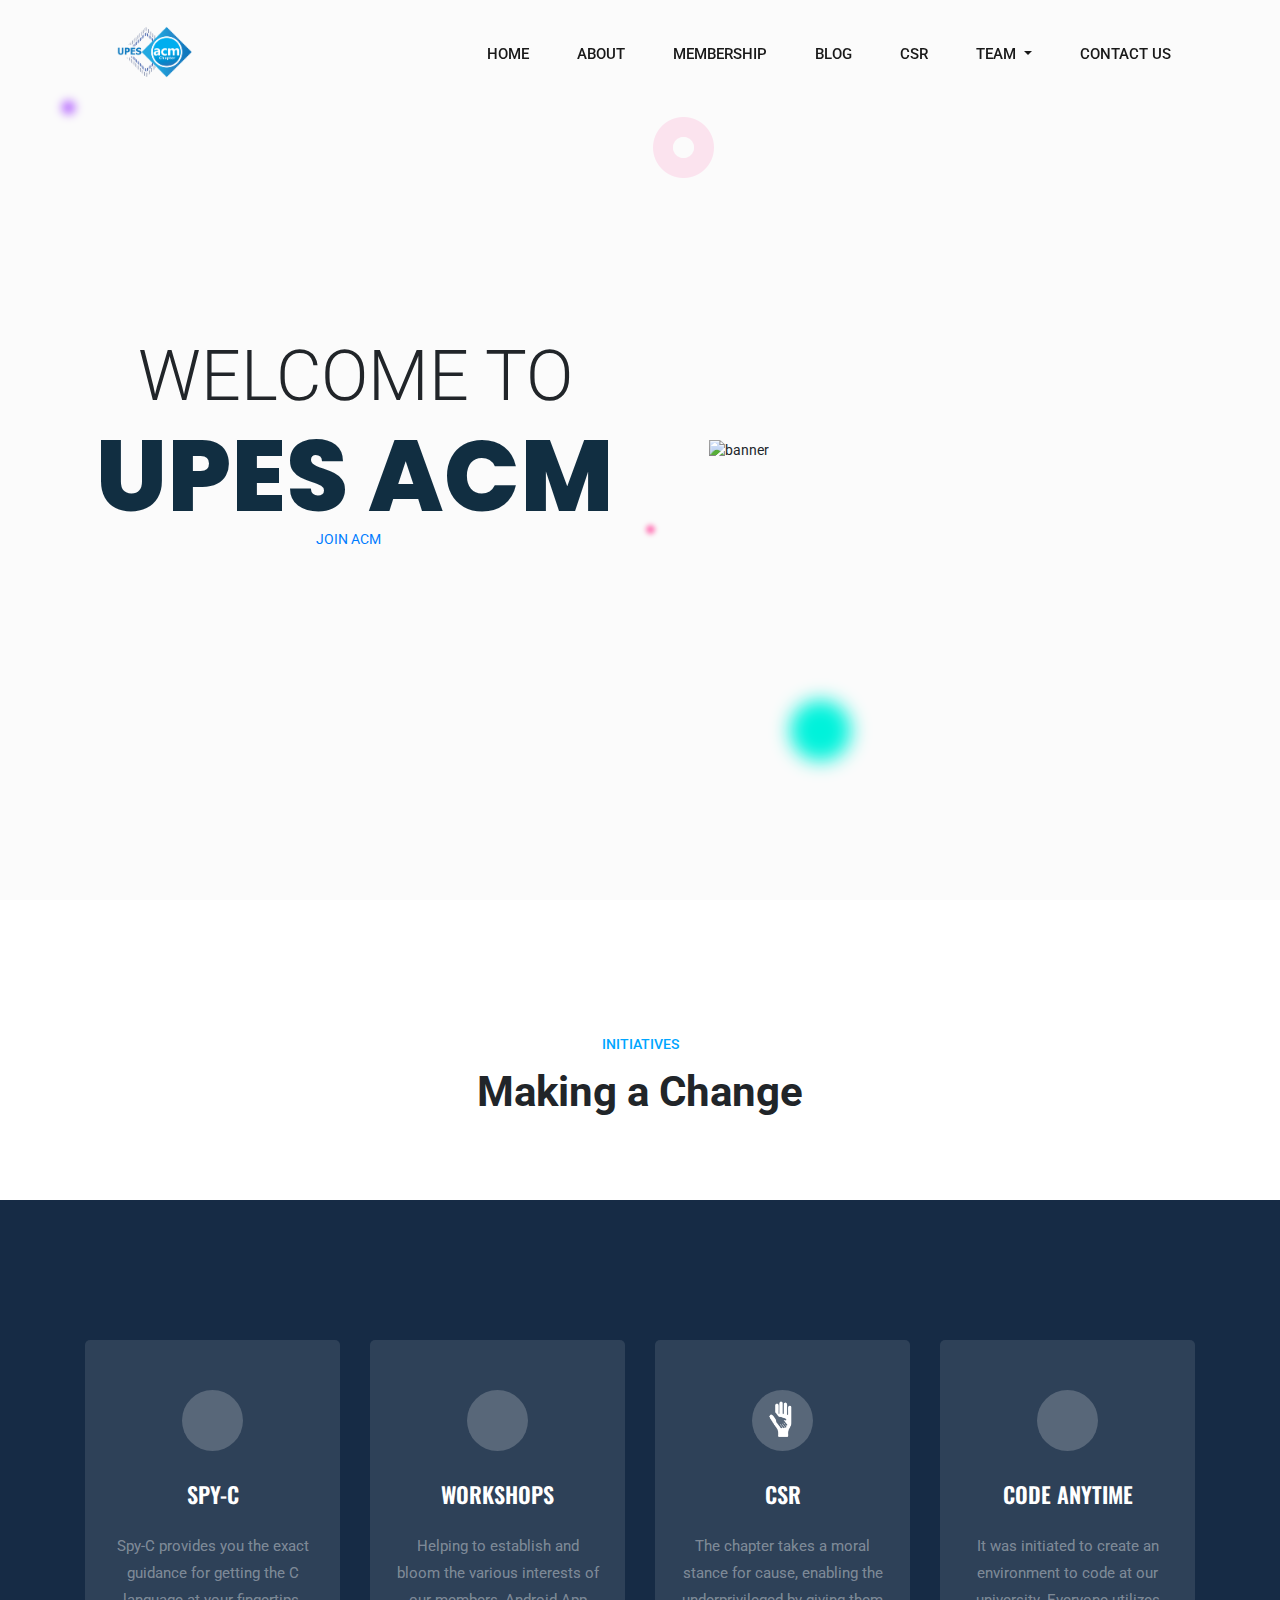
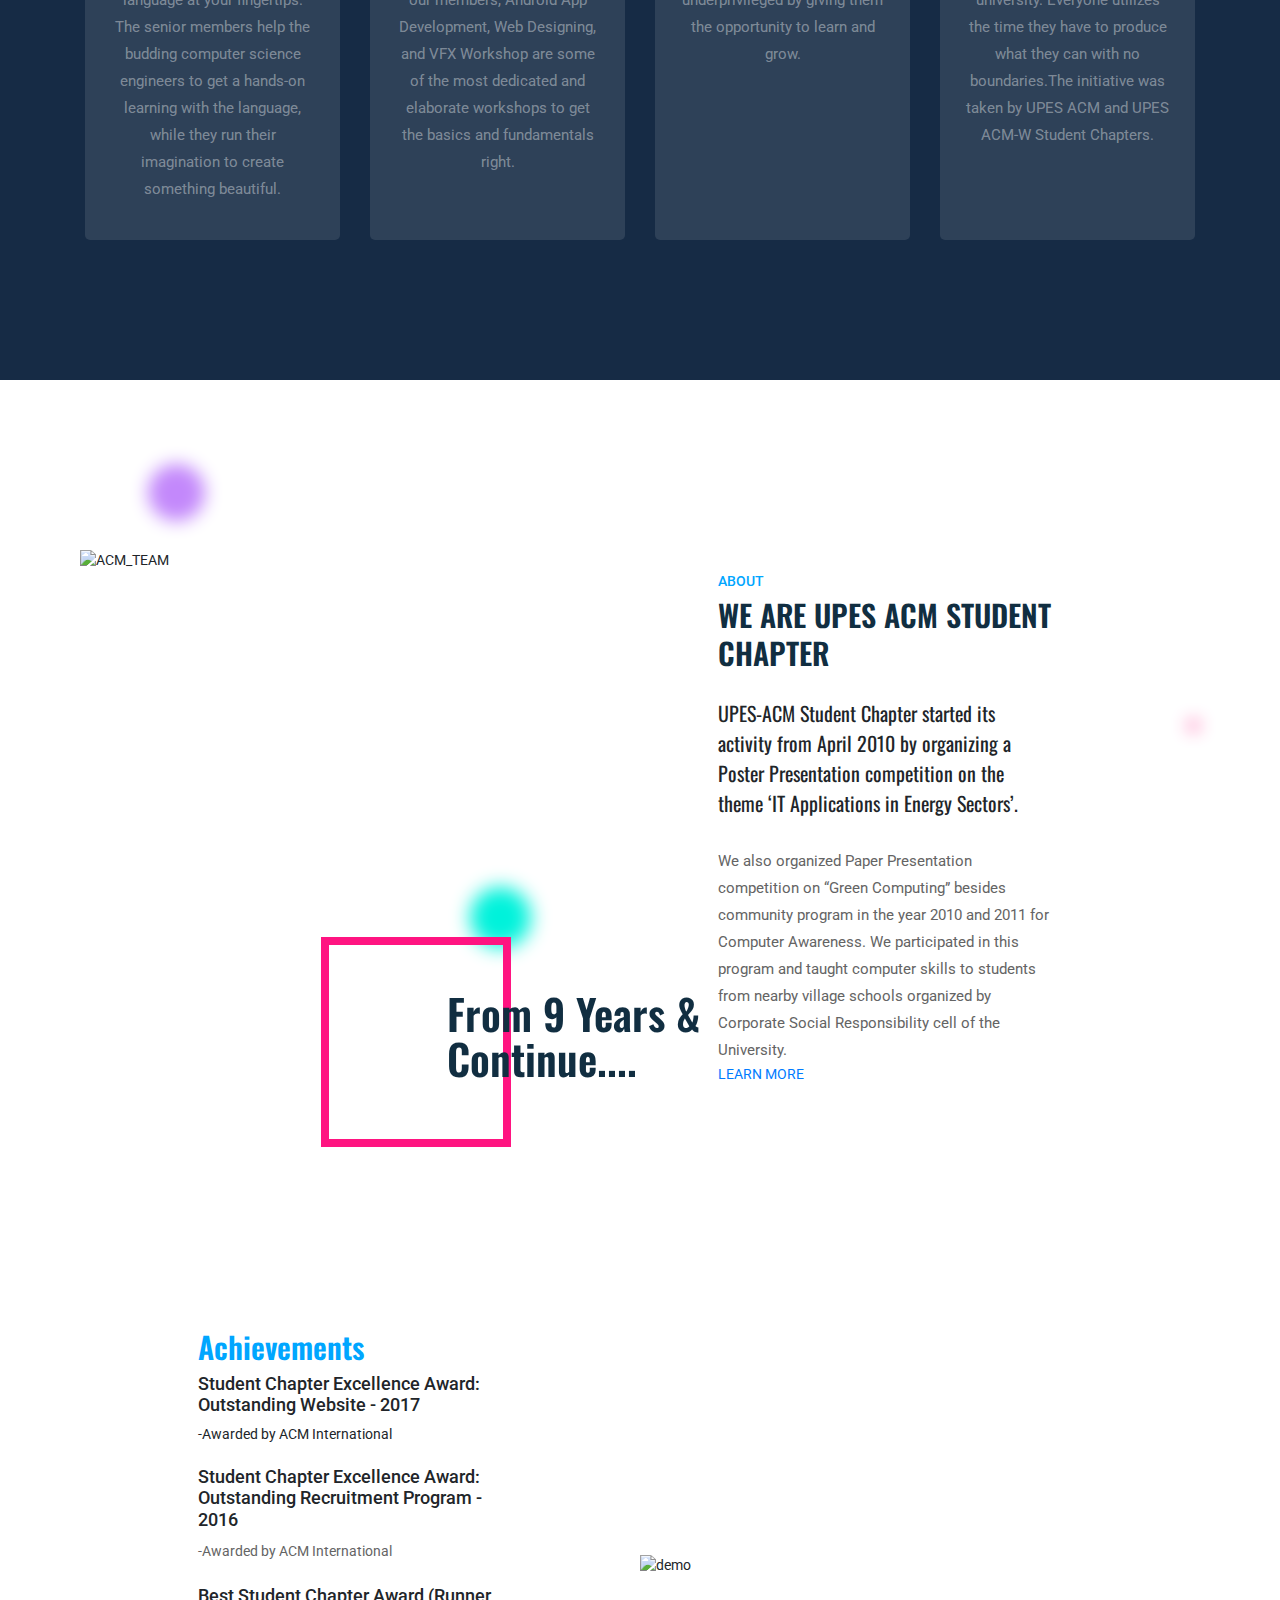
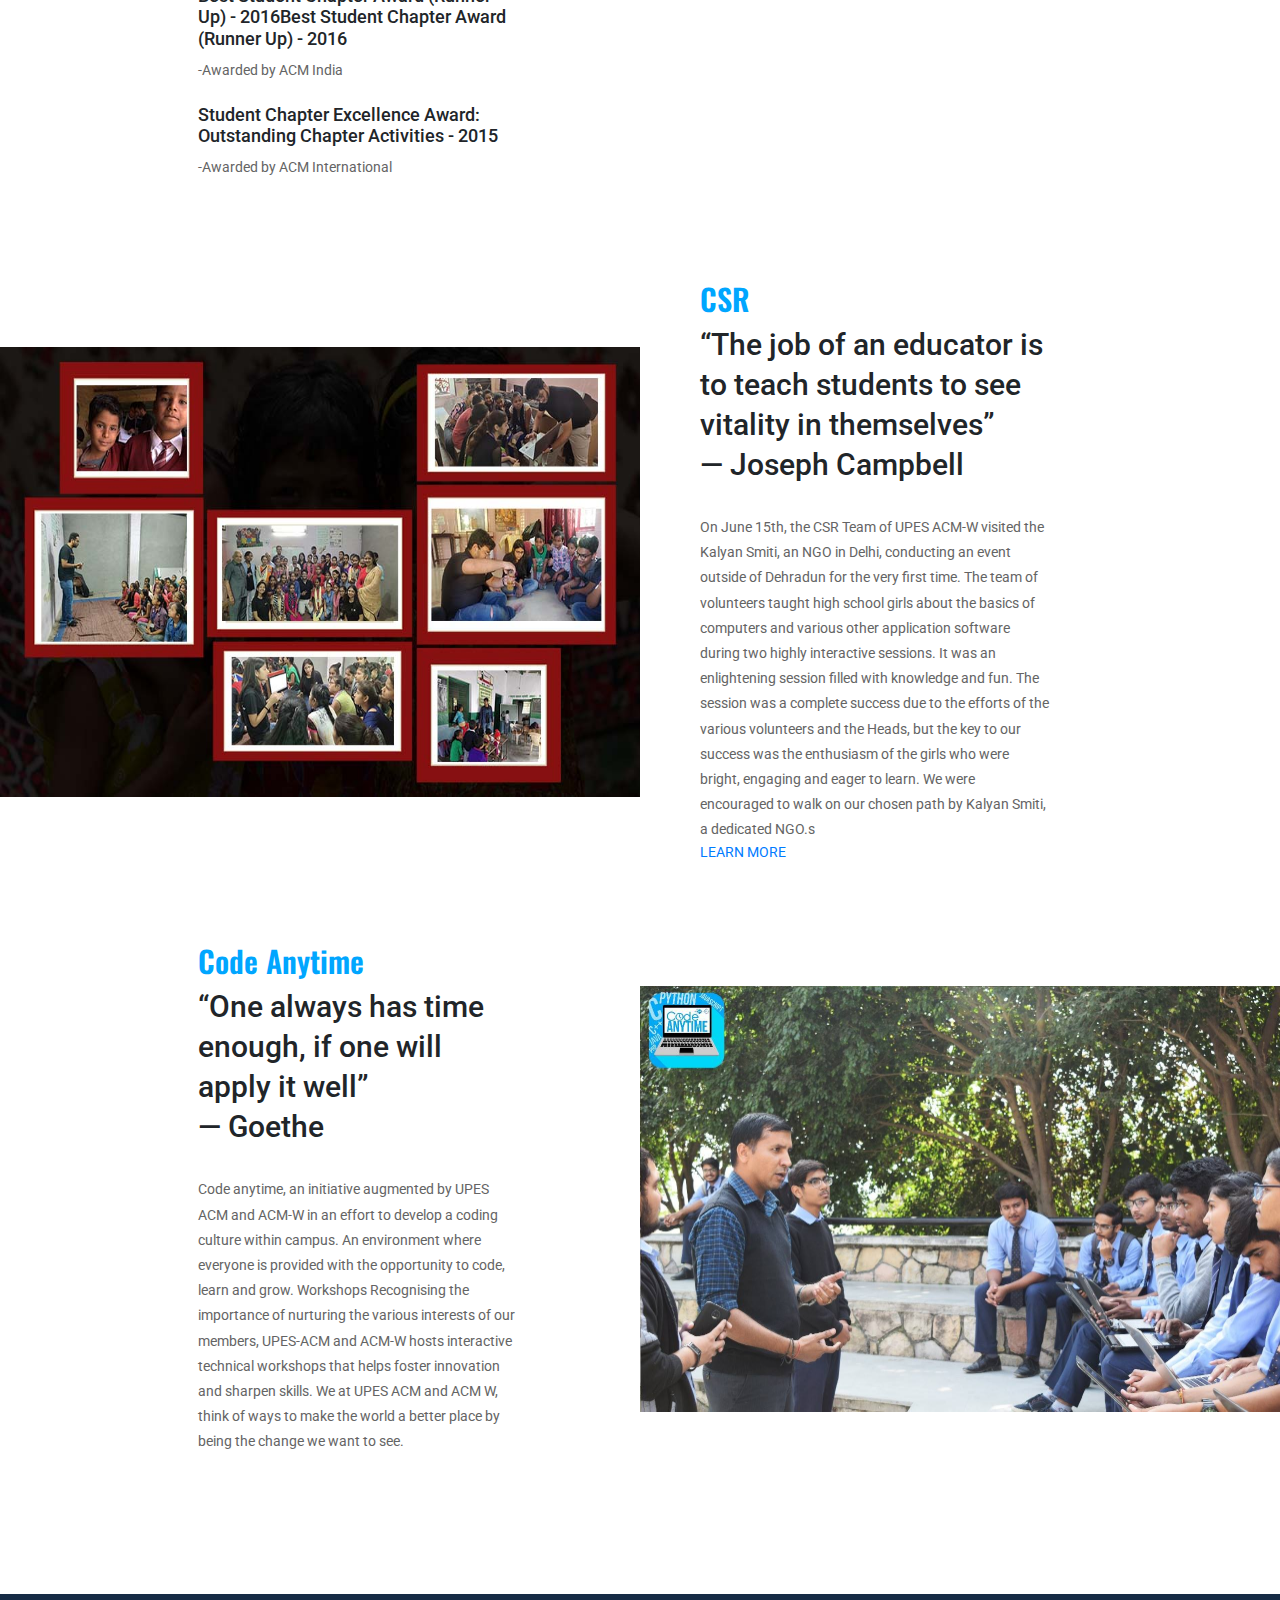
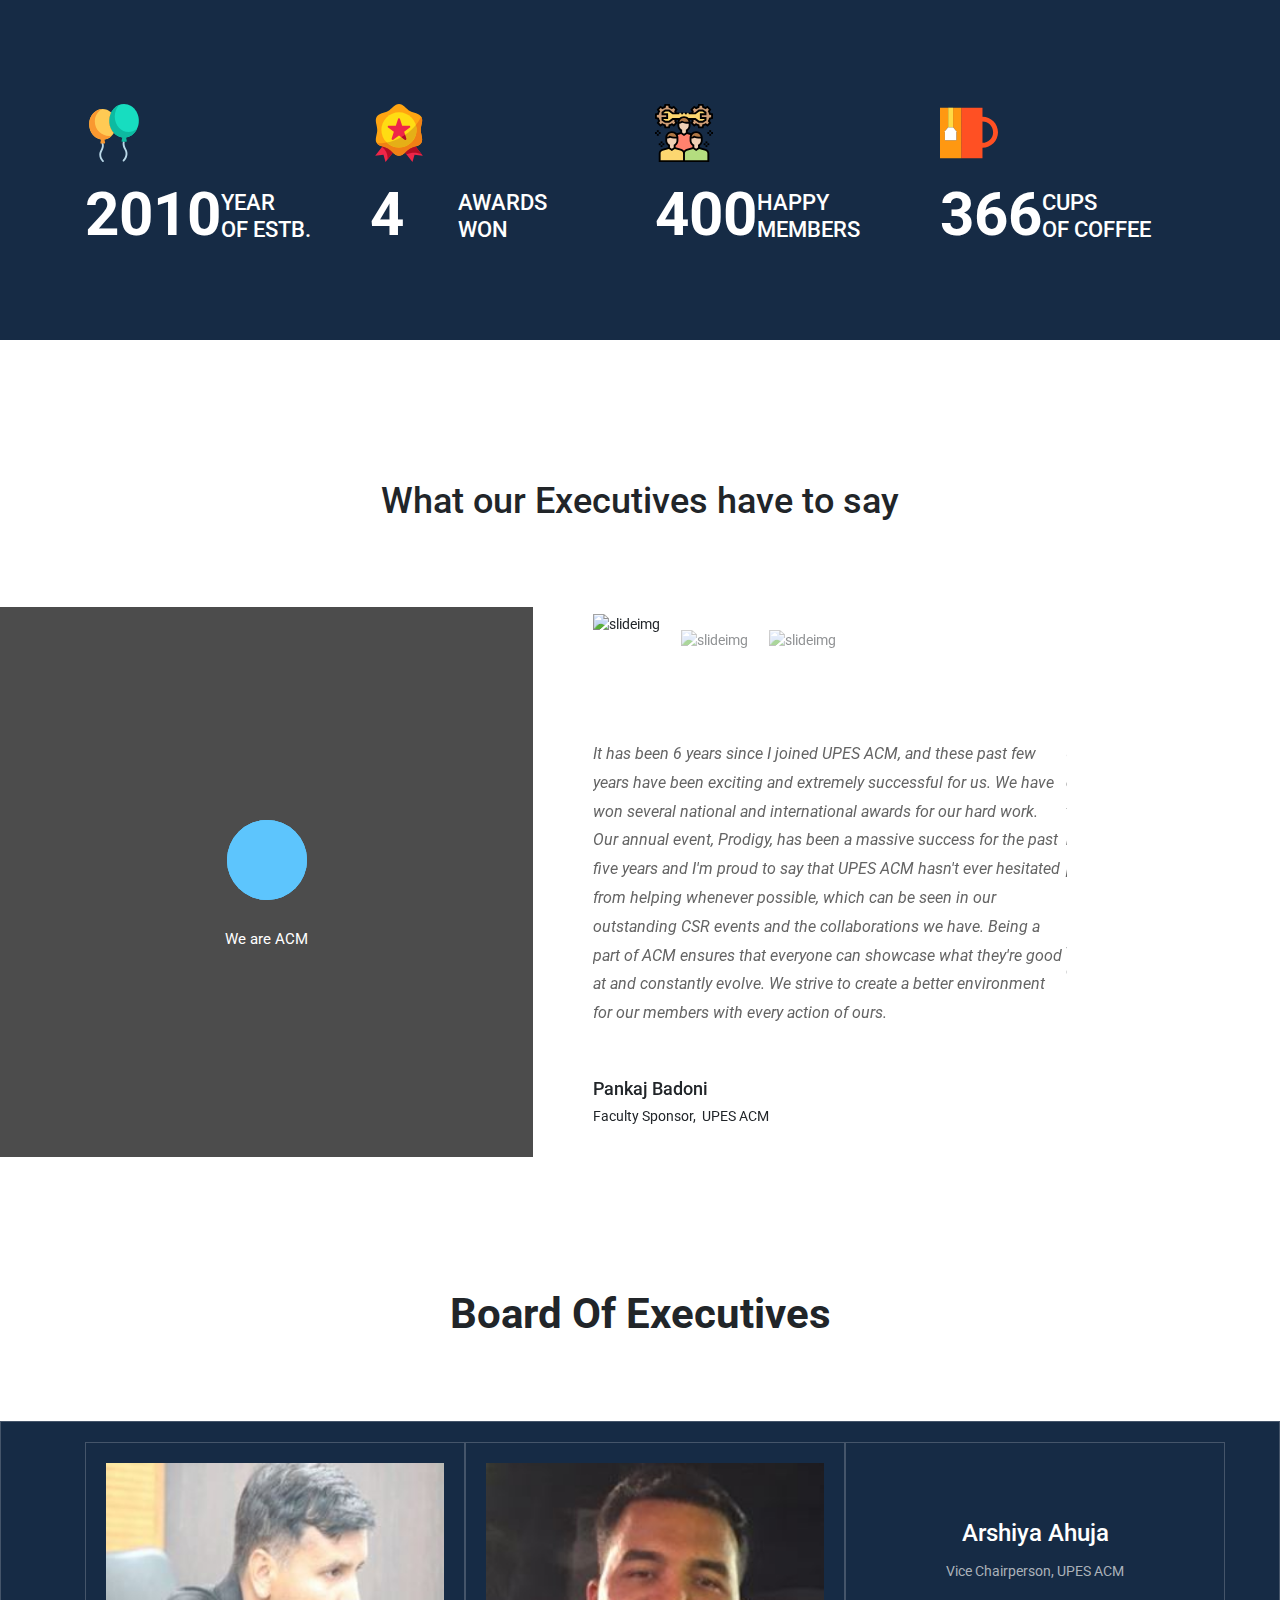
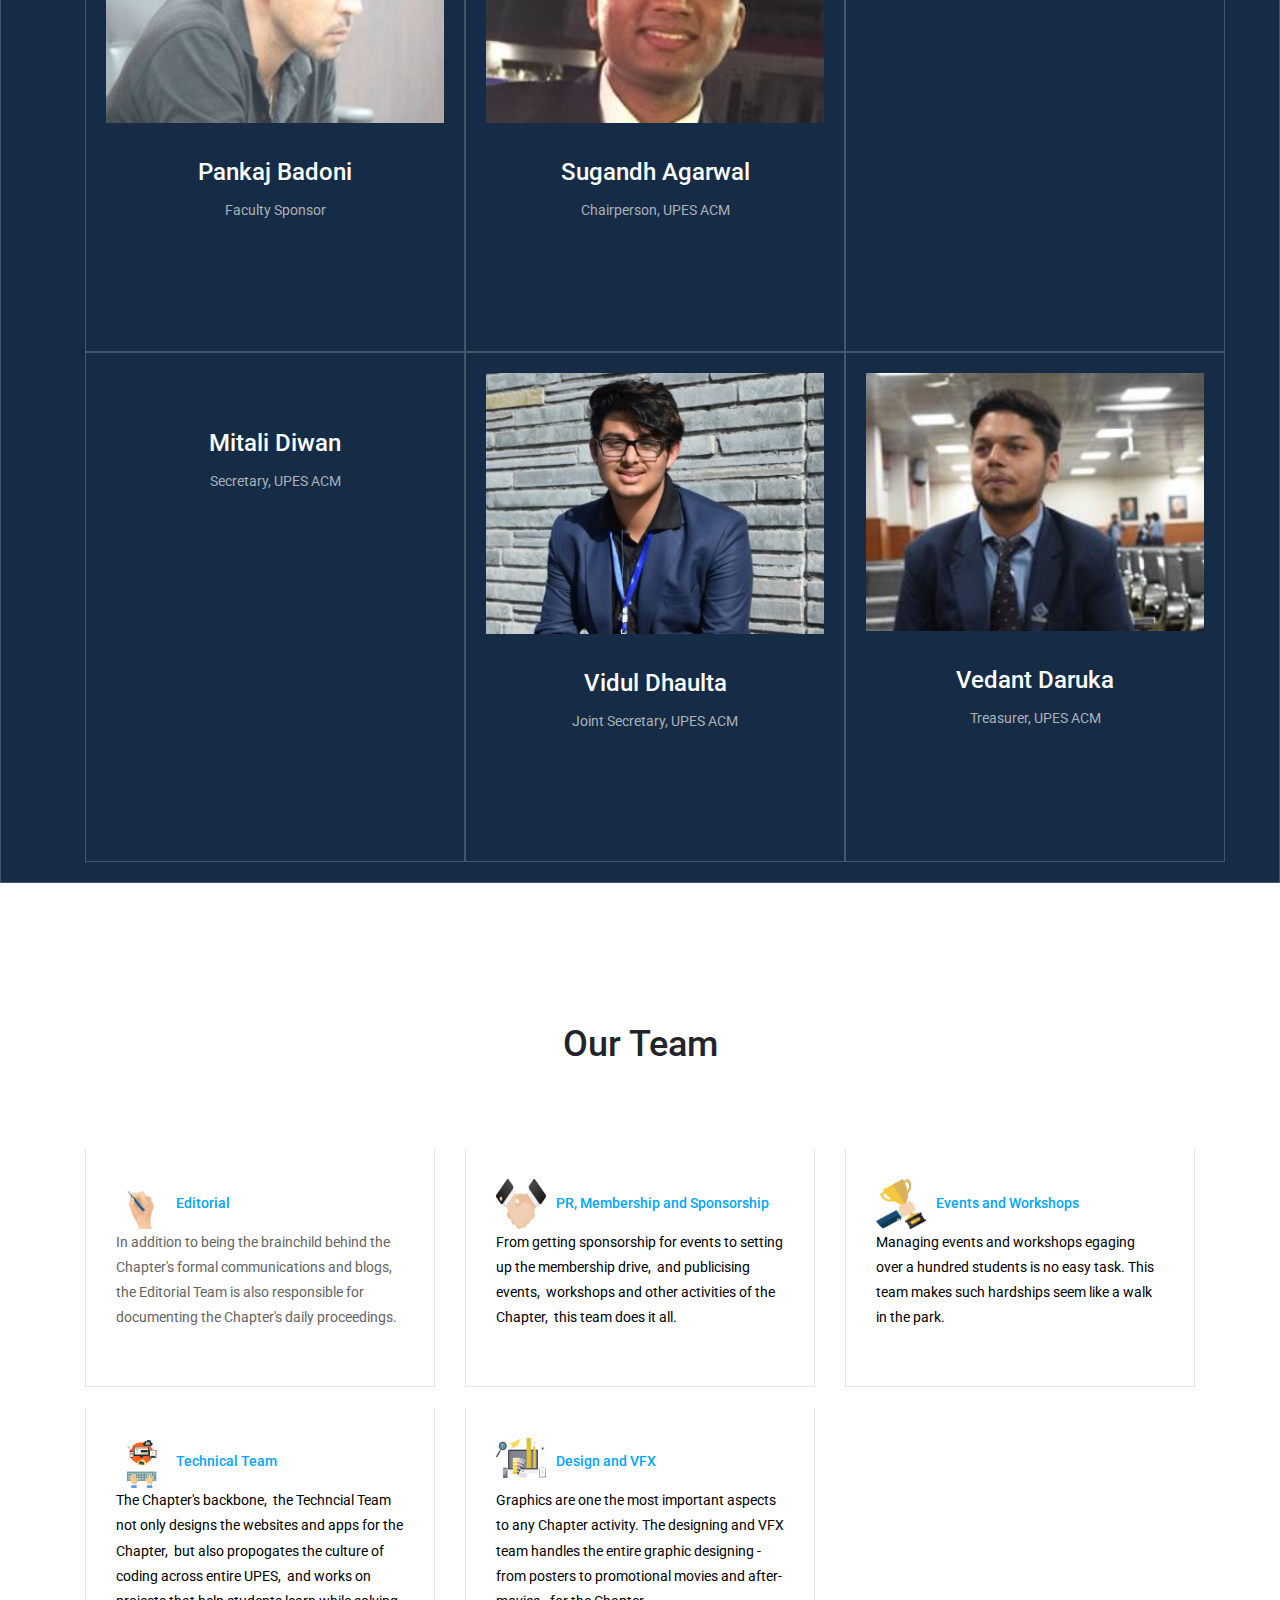
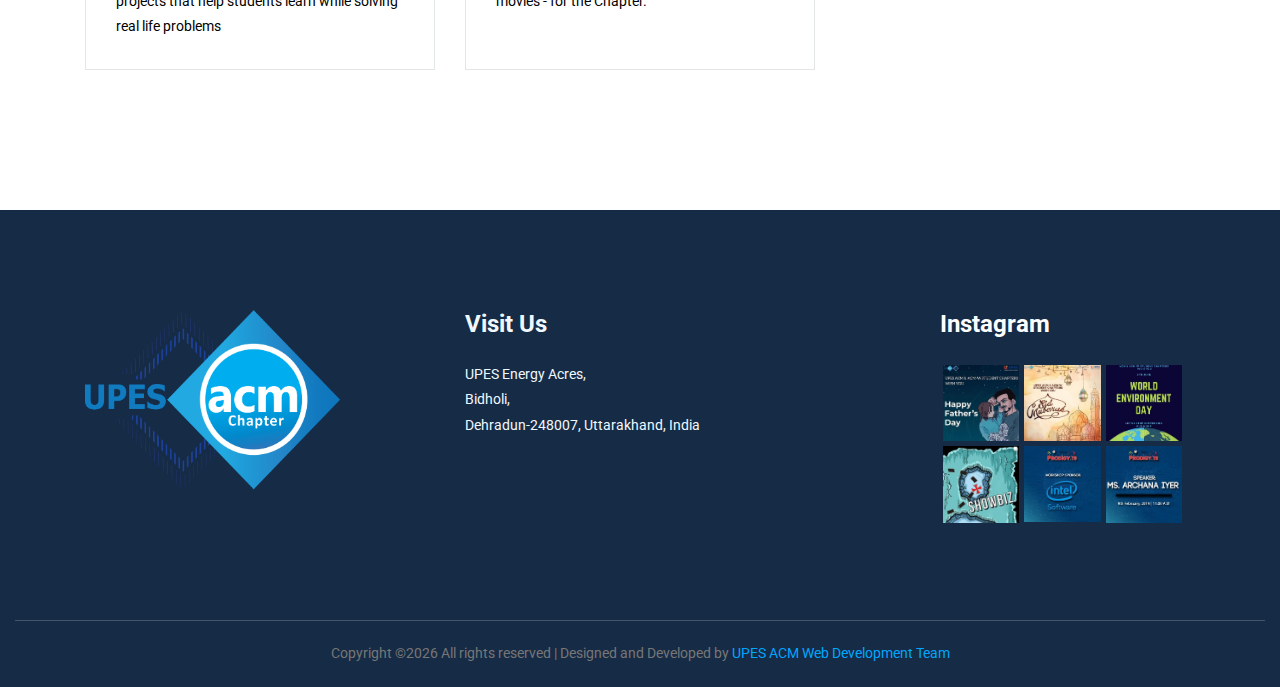
==== commit 23ea7526: "updated" ====
--- a/index.html
+++ b/index.html
@@ -311,7 +311,10 @@
                                         Void stars you our dominion </p>
 --->
                                    
-                                    <p>It was initiated to create an environment to code at our university. Everyone utilizes the time they have to produce what they can with no boundaries.The initiative was taken by UPES ACM and UPES ACM-W Student Chapters. </p>
+                                    <p>Code anytime, an initiative augmented by UPES ACM and ACM-W in an effort to develop a coding culture within campus. An environment where everyone is provided with the opportunity to code, learn and grow.
+                                    Workshops 
+                                    Recognising the importance of nurturing the various interests of our members, UPES-ACM and ACM-W hosts interactive technical workshops that helps foster innovation and sharpen skills. 
+                                    We at UPES ACM and ACM W, think of ways to make the world a better place by being the change we want to see.</p>
 
                                     <!-- <a href="project_details.html" class="nbutton">LEARN MORE<span class="ti-angle-right"></span> </a> -->
                                 </div>
@@ -372,7 +375,7 @@
                 <div class="col-lg-5">
                     <div class="section_tittle text-center">
                         <!-- <p>recent work</p>
- -->                        <h1>What are Executives have to say</h1>
+ -->                        <h1>What our Executives have to say</h1>
                     </div>
                 </div>
             </div>
@@ -408,7 +411,12 @@
                                     </div>
 				    <div class="owl-thumb-item">
                                         <div class="slider-thumbnails">
-                                            <img src="img/executives/arshiyaahuja.JPG" alt="slideimg" class="image">
+                                            <img src="img/comment/Arshiya_ma'am.png" alt="slideimg" class="image">
+                                        </div>
+                                    </div>
+			            <div class="owl-thumb-item">
+                                        <div class="slider-thumbnails">
+                                            <img src="img/executives/mitalidiwan.JPG" alt="slideimg" class="image">
                                         </div>
                                     </div>
                                     <div class="owl-thumb-item">
@@ -445,6 +453,16 @@
                                         <p>ACM for me is not just a student chapter, it’s family. A family where I’ve found friends, mentors and made a million memories. From seniors who’ve pushed me to do better on every step, academically as well as personally to friends who’ve supported me through the ups and downs. ACM has not only helped me polish my technical skills but also shaped my personality and also provided me with opportunities of a lifetime. </p>
                                         <h4 >Arshiya Ahuja</h4>
                                         <h5>Vice Chairperson, UPES ACM</h5>
+                                            
+                                        <div  align="right" class="client_info">
+                                           
+                                            
+                                        </div>
+                                    </div>
+				     <div class="client_review_text">
+                                        <p>UPES ACM isn't only a student chapter, but a family to me .I'm thankful to have been part of the chapter and  I can feel the difference in me. I'm sure it will benefit everyone out there as much as possible and you will gain from everyone on this gathering .You'll not get the same improving background and the superb open doors anywhere else. </p>
+                                        <h4 >Mitali Diwan</h4>
+                                        <h5>Secretary, UPES ACM</h5>
                                             
                                         <div  align="right" class="client_info">
                                            
@@ -607,7 +625,7 @@
                             <div class="card-body">
                                 <a href="blog.html"><img src="img/prmembershipandsponsorhip.png"  height="50px" width="50px"></a><span> <h6 style="color:#00a6ff">PR,&nbsp;Membership and Sponsorship</h6></span>
                                 
-                                    <p style="color:black">From getting sponsorship for events to setting up the membership drive,&nbsp; and publicising events,&nbsp; workshops and other activities of the Chapter,&nbsp; this team does it all.<br><br><br>
+                                    <p style="color:black">From getting sponsorship for events to setting up the membership drive,&nbsp; and publicising events,&nbsp; workshops and other activities of the Chapter,&nbsp; this team does it all.<br><br>
                                     </p>
                                 
                               
@@ -622,7 +640,7 @@
                             <div class="card-body">
                                 <a href="blog.html"><img src="img/eventsandworkshop.png" height="50px" width="50px"></a><span> <h6 style="color:#00a6ff">Events and Workshops</h6></span>
                             
-                                    <p style="color:black">Managing events and workshops egaging over a hundred students is no easy task. This team makes such hardships seem like a walk in the park.<br><br><br></p>
+                                    <p style="color:black">Managing events and workshops egaging over a hundred students is no easy task. This team makes such hardships seem like a walk in the park.<br><br></p>
                                 
                                
                             </div>
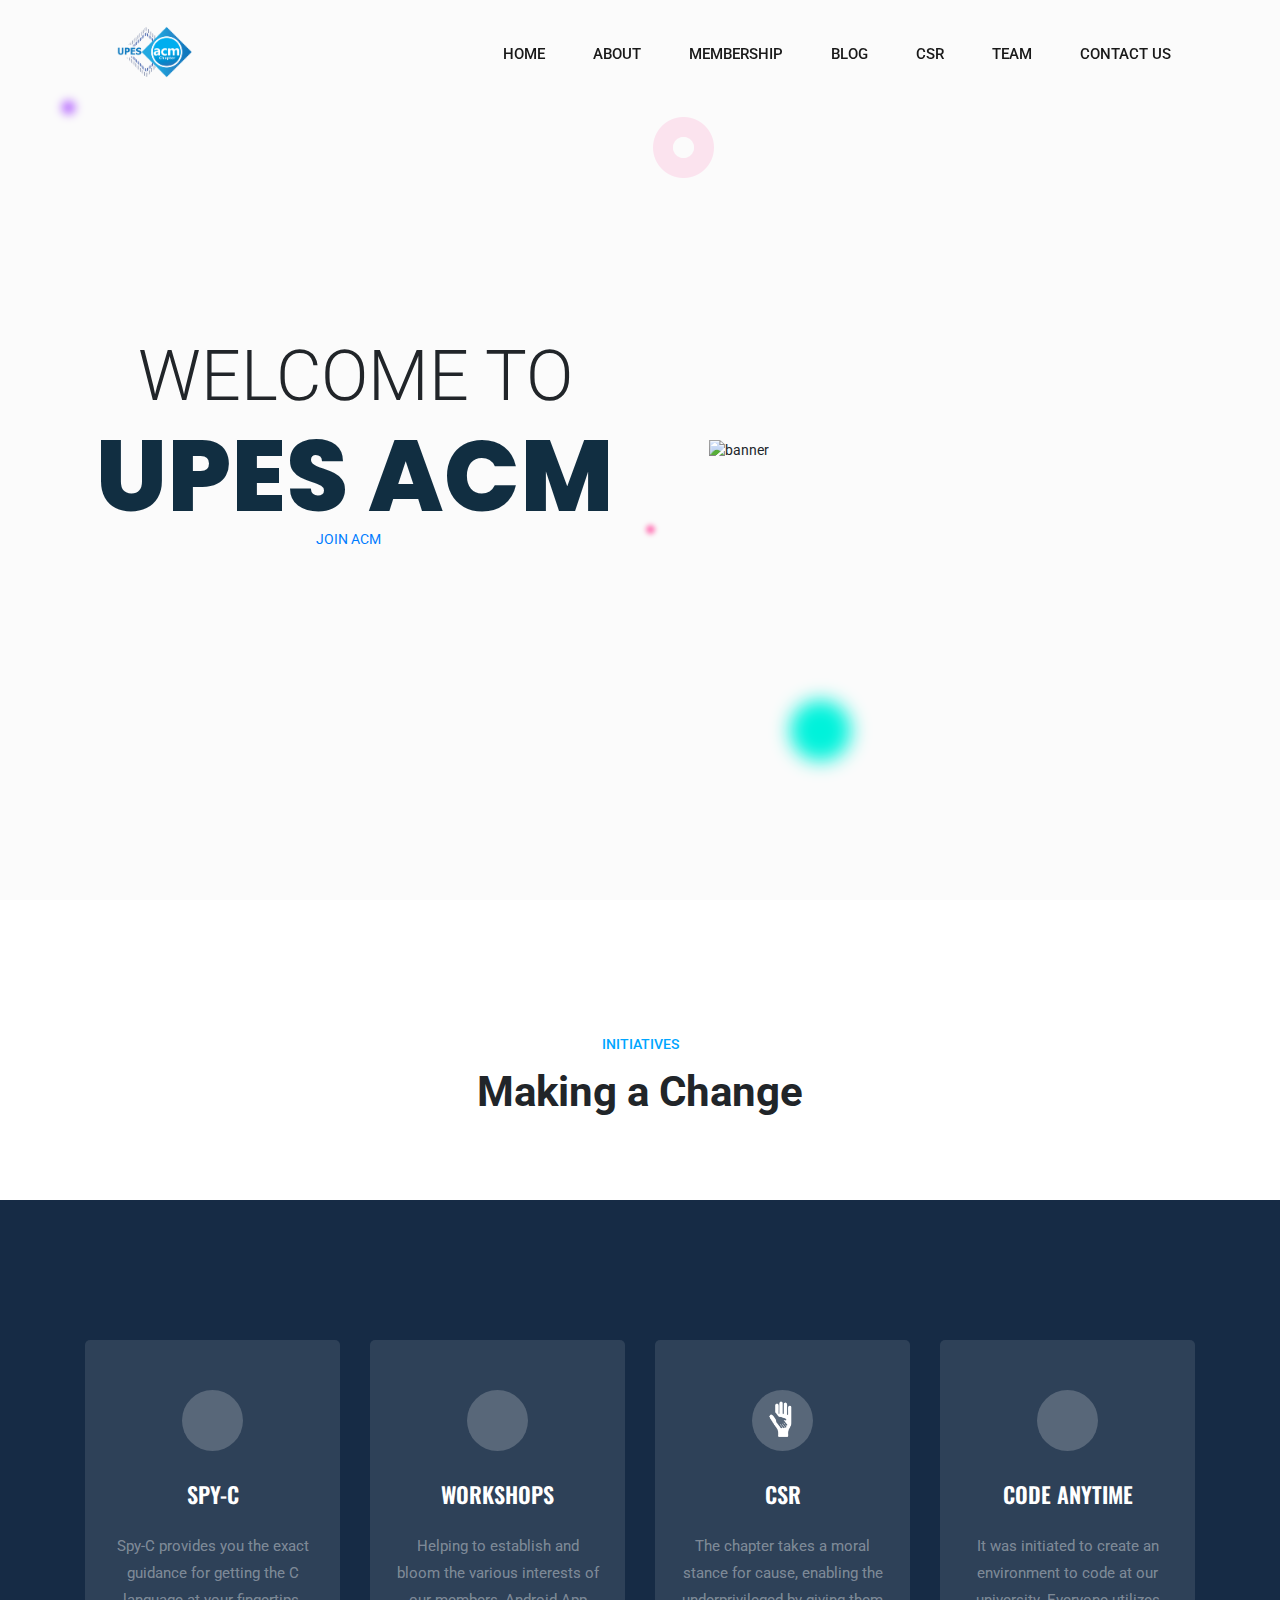
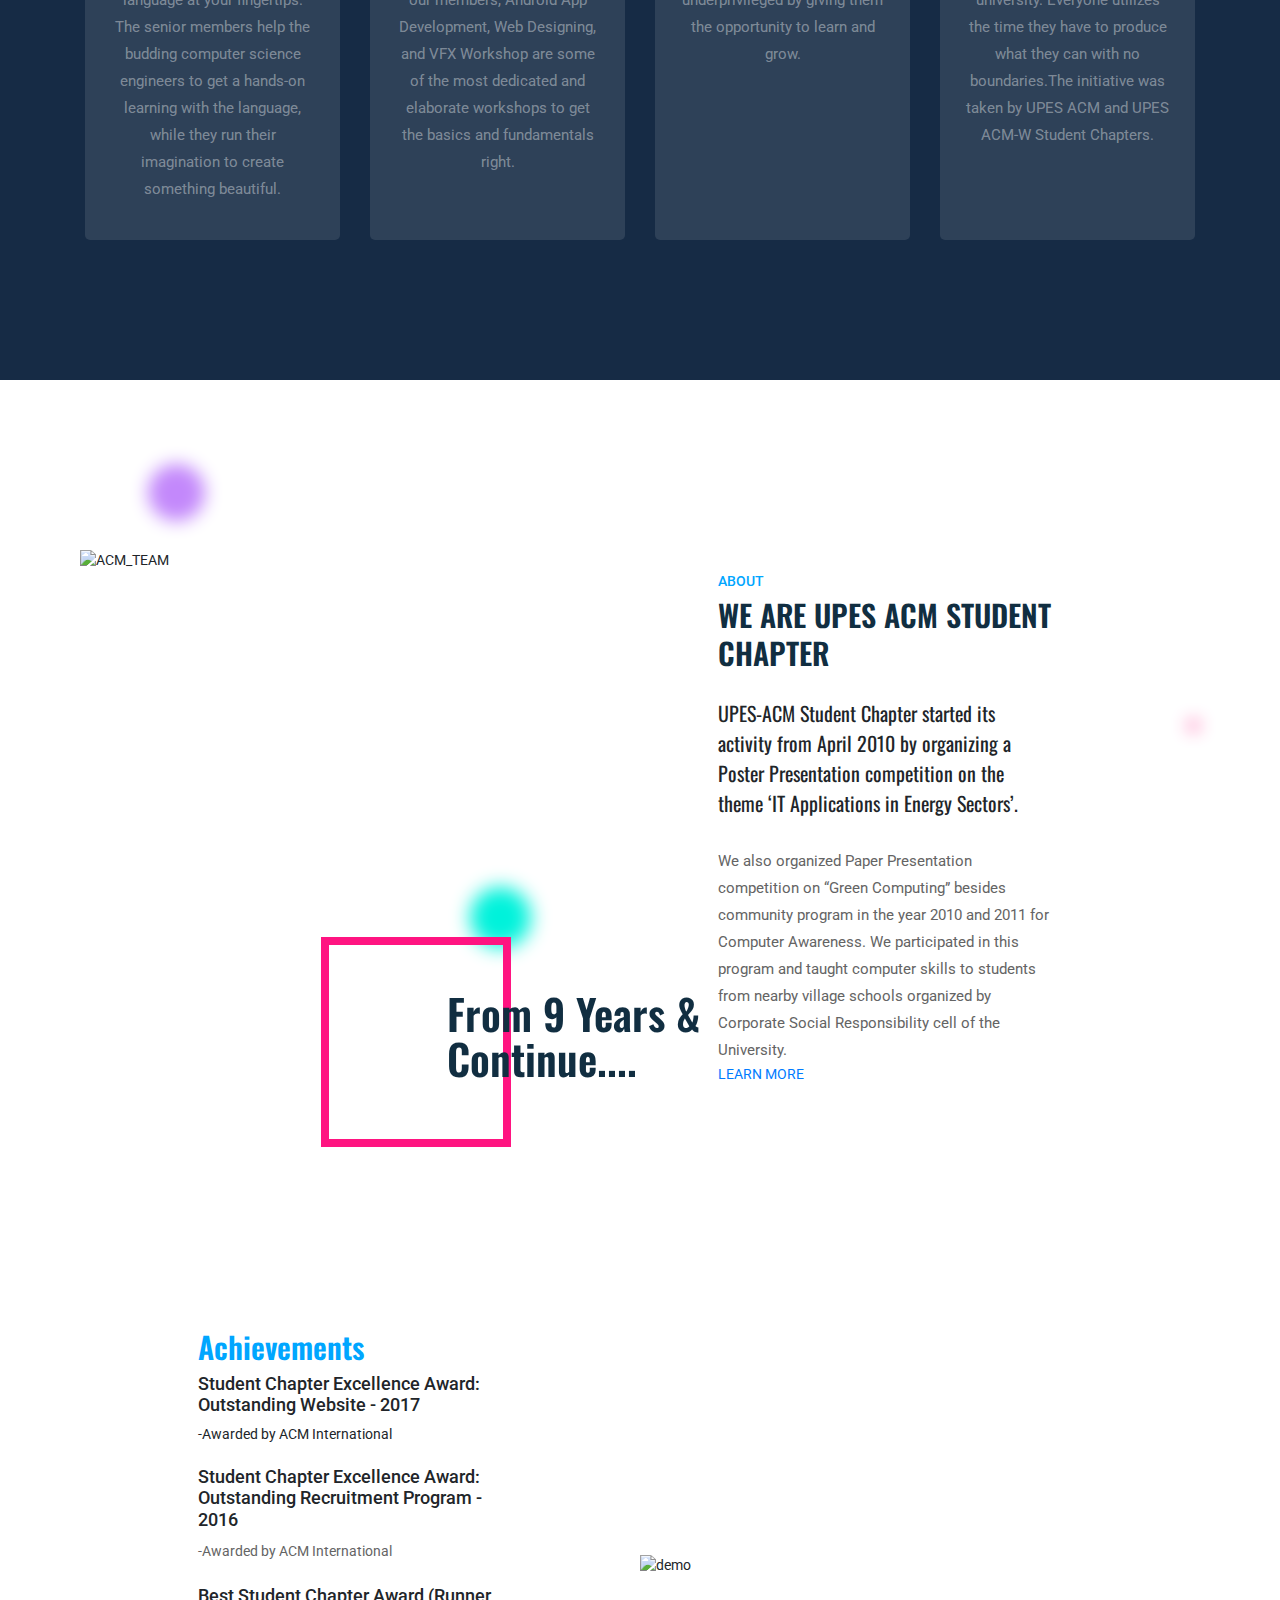
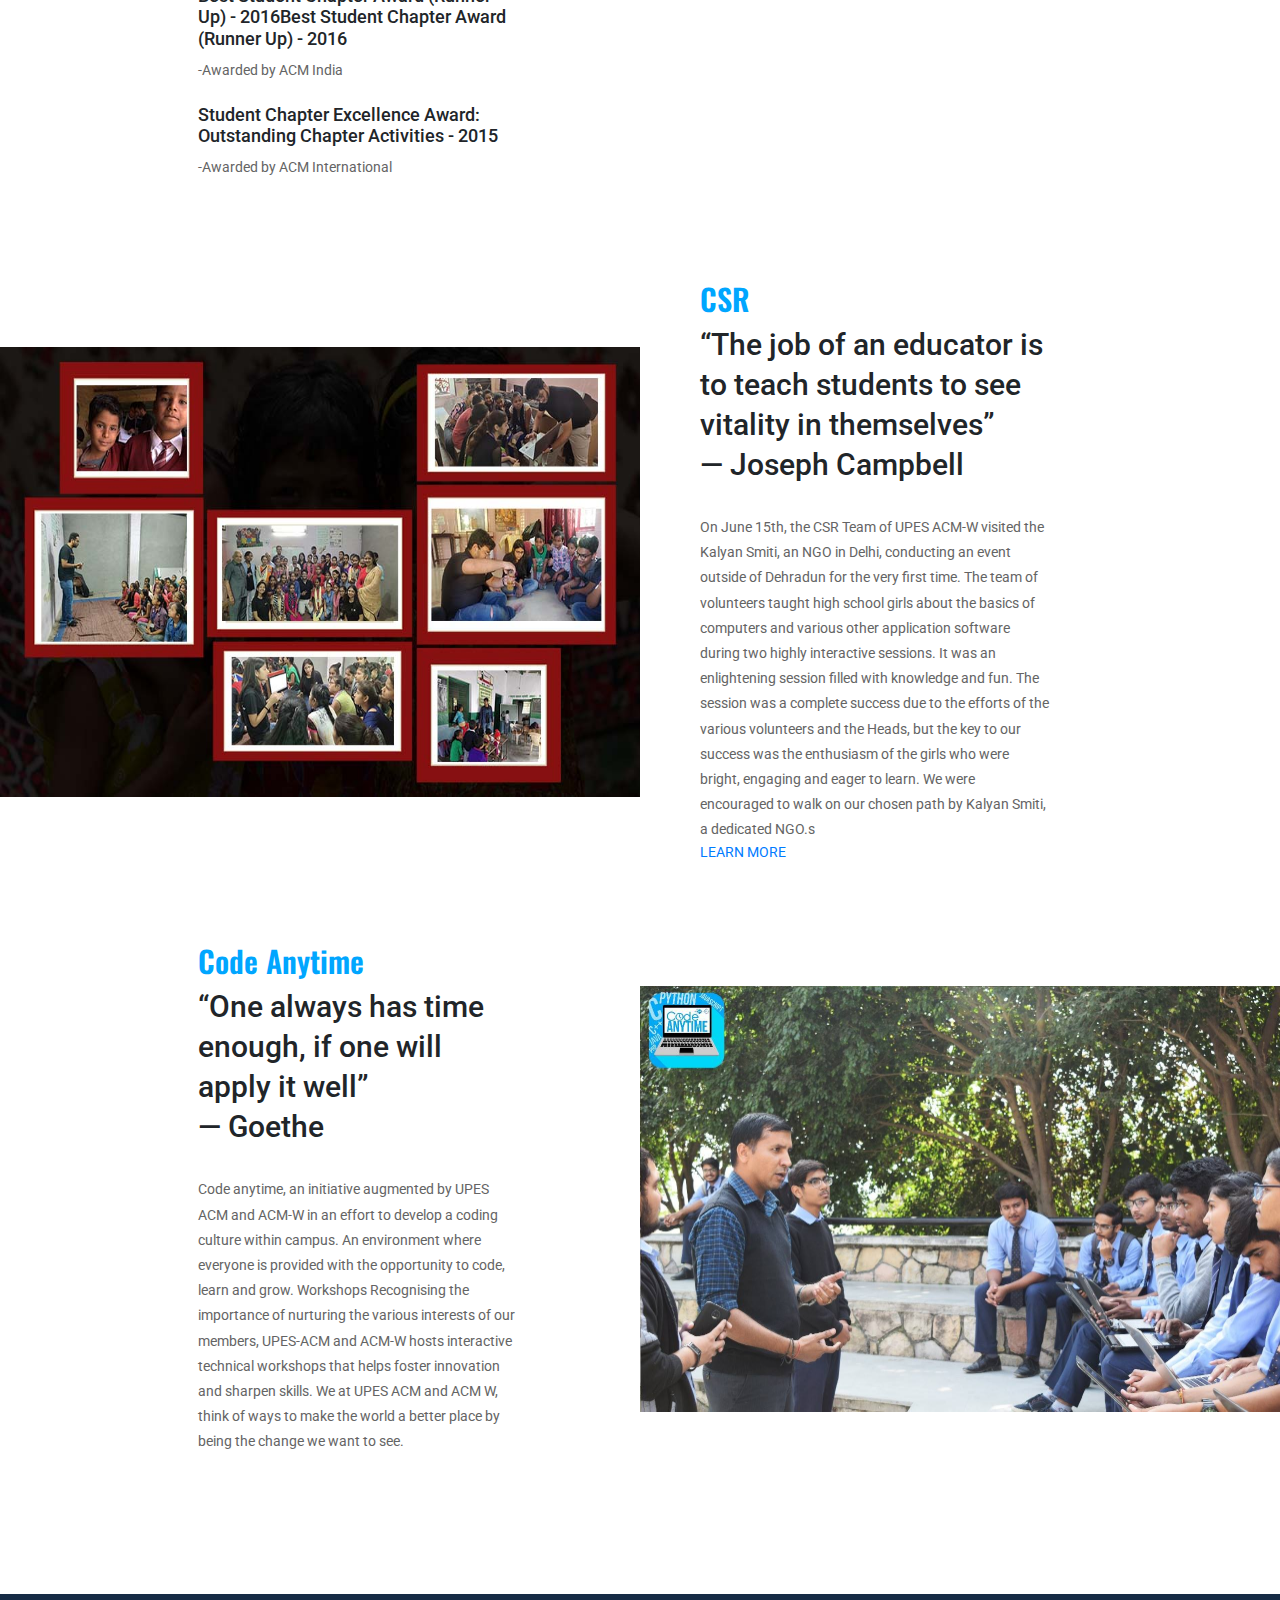
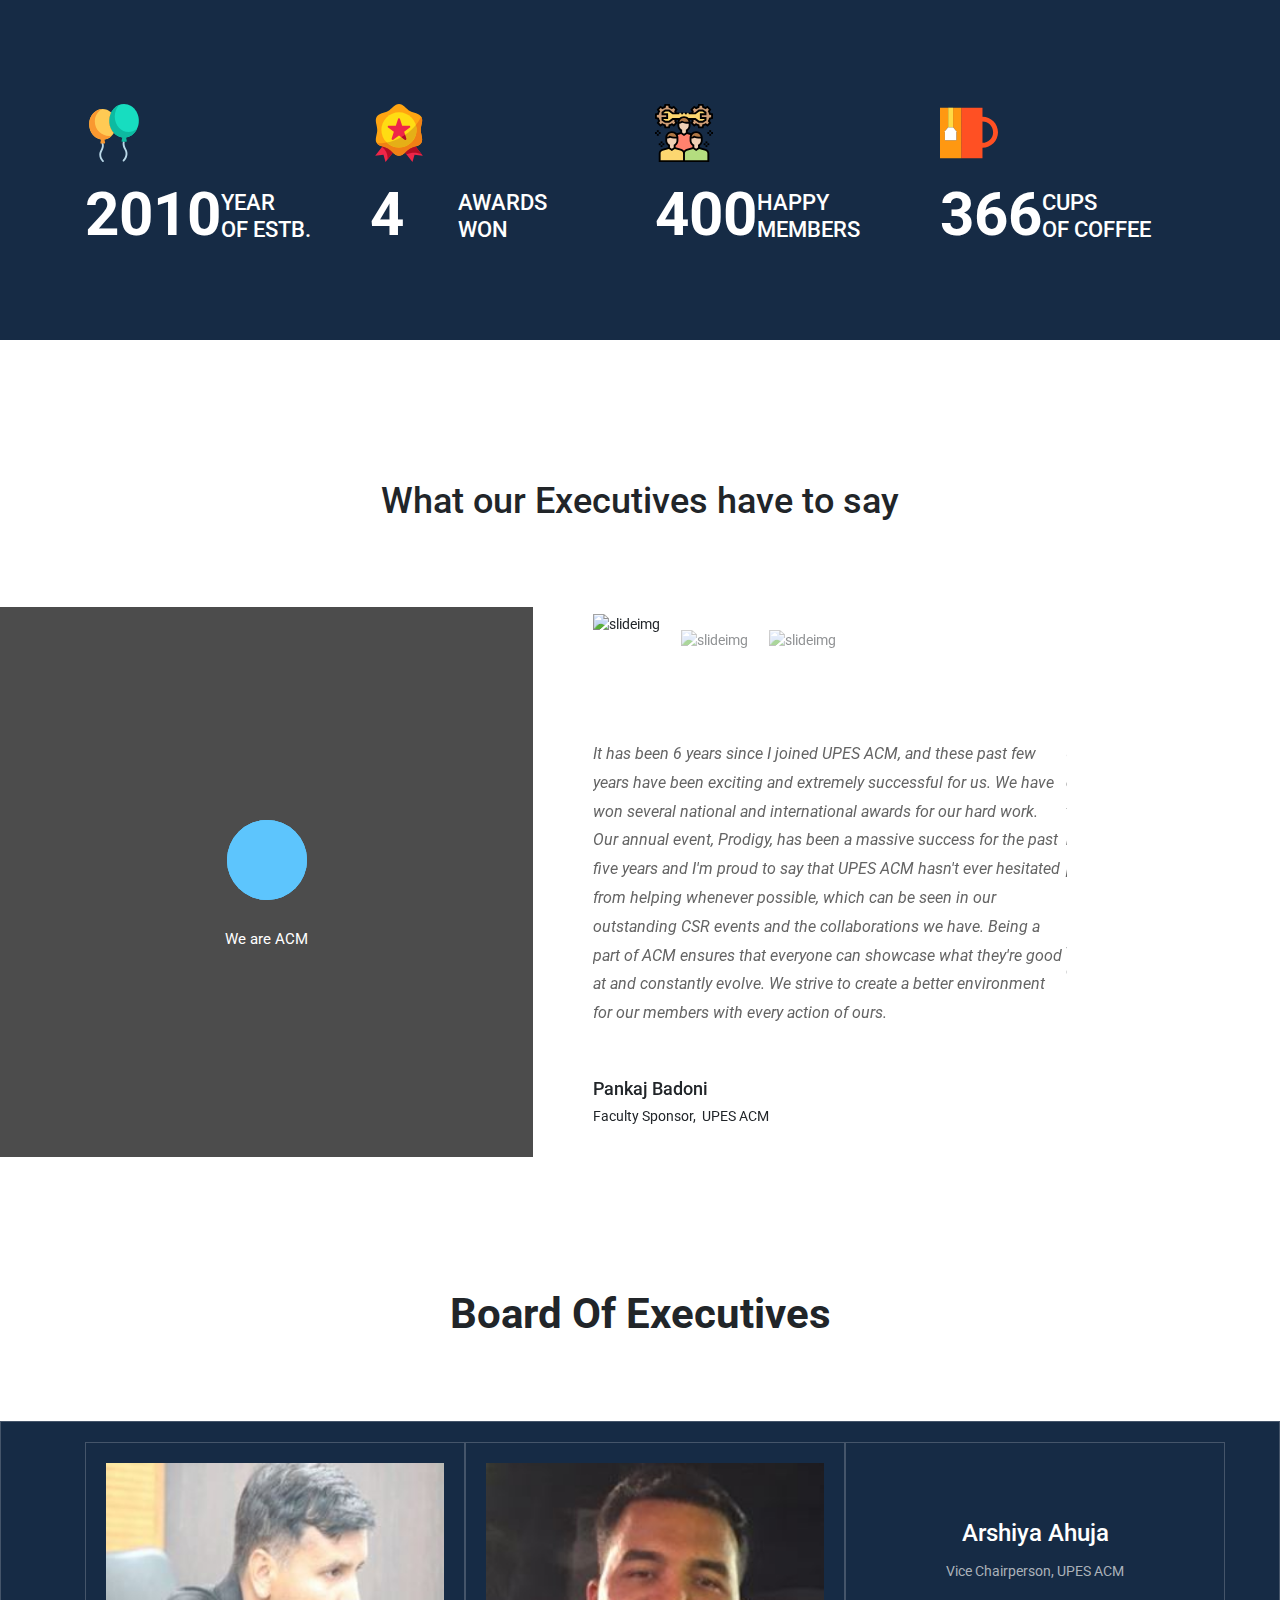
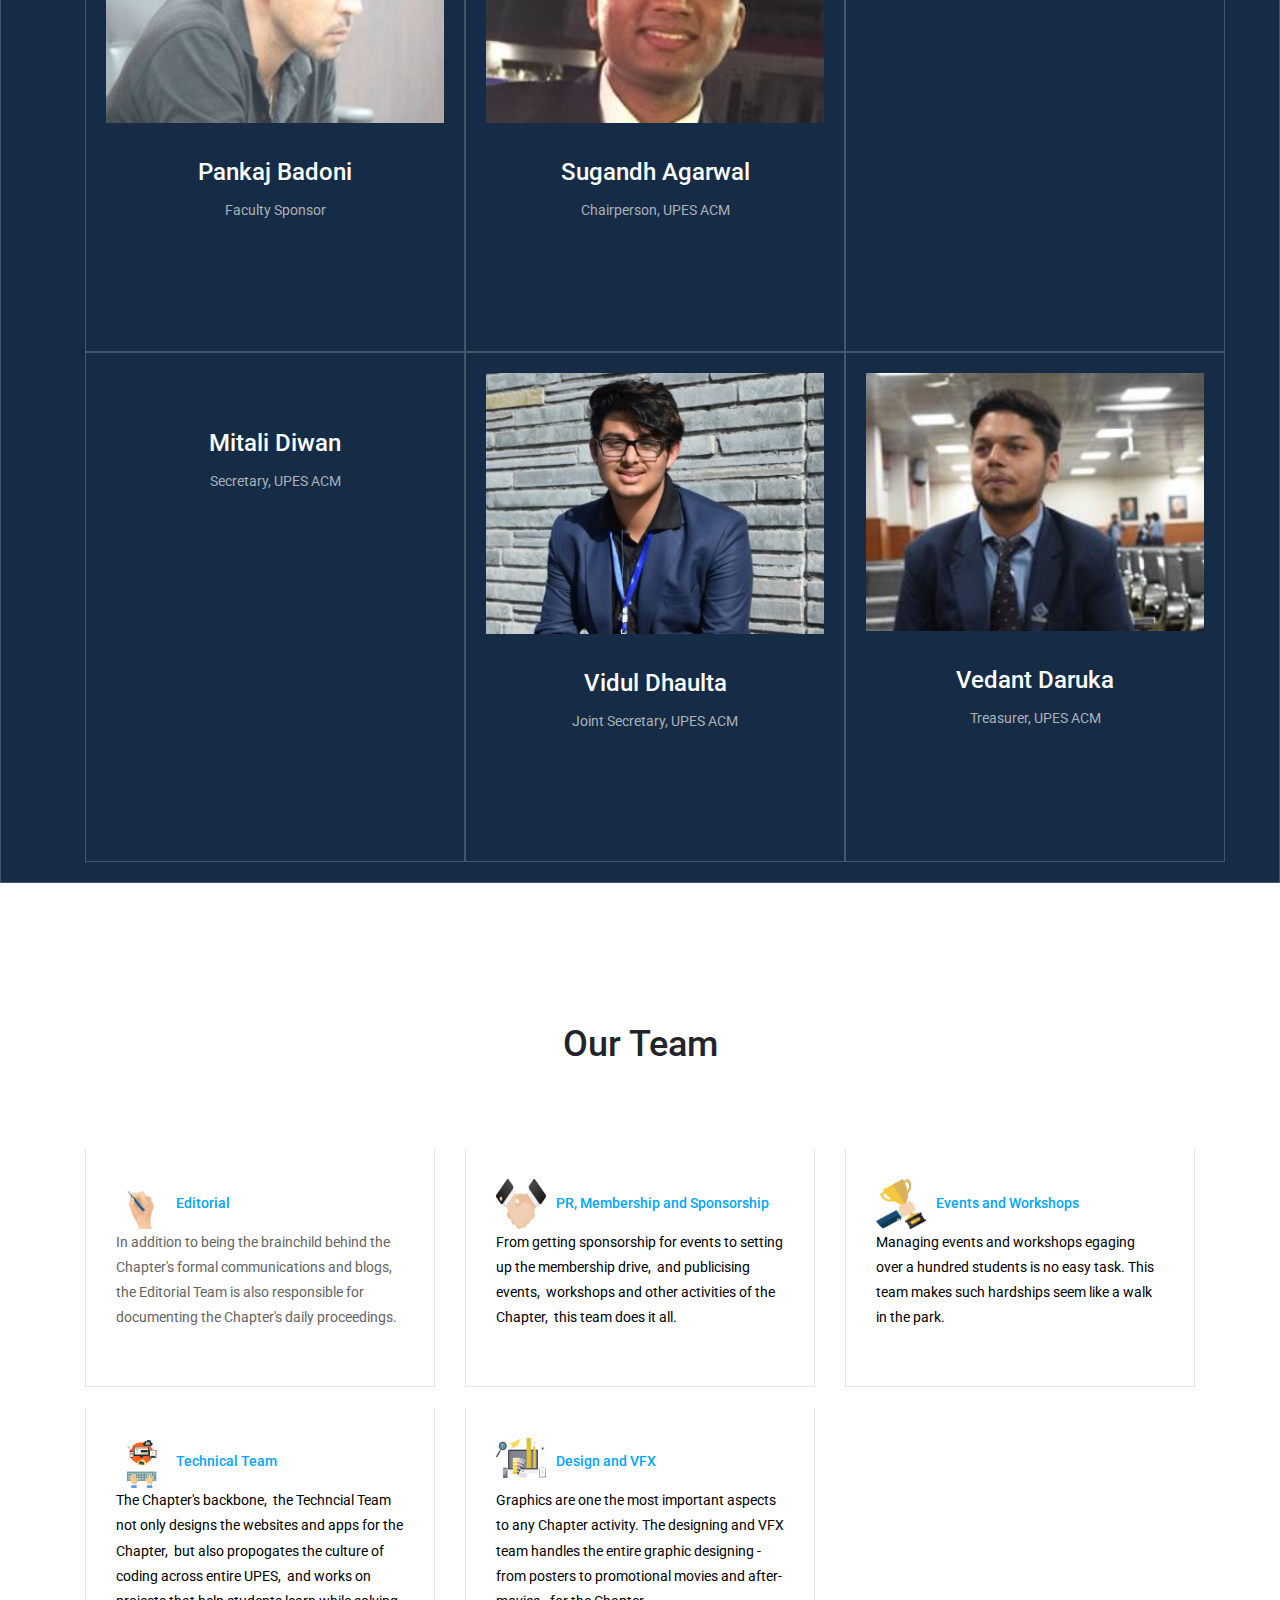
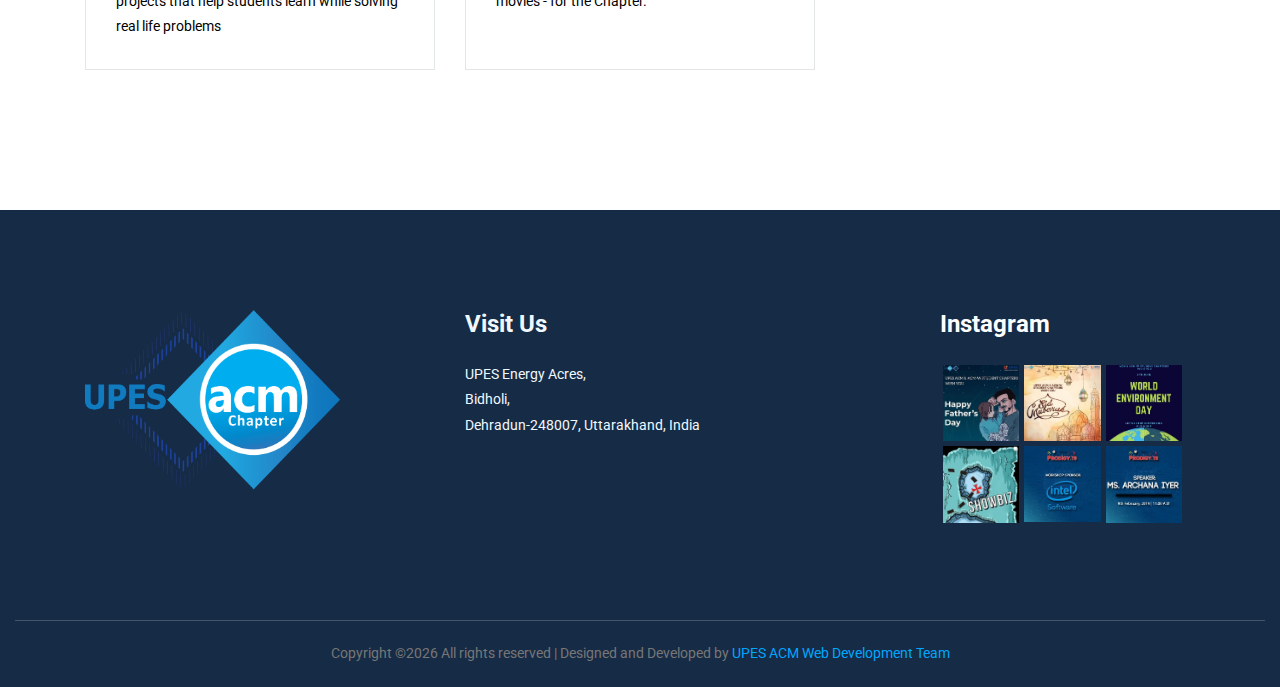
==== commit a4544f54: "Update index.html" ====
--- a/index.html
+++ b/index.html
@@ -61,16 +61,14 @@
                                 <li class="nav-item active ">
                                     <a class="nav-link" href="csr.html">CSR</a>
                                 </li>
-				<li class="nav-item dropdown active ">
-                                    <a class="nav-link dropdown-toggle" href="blog.html" id="navbarDropdown" role="button" data-toggle="dropdown" aria-haspopup="true" aria-expanded="false">
-                                        Team
-                                    </a>
-					<div class="dropdown-menu" aria-labelledby="navbarDropdown">
+				<li class="nav-item active ">
+                                    <a class="nav-link" href="team.html">Team</a>
+<!--					<div class="dropdown-menu" aria-labelledby="navbarDropdown">
 						<a class="dropdown-item" href="executives.html">BOARD OF EXECUTIVES</a>
 						<a class="dropdown-item" href="office-bearers.html">OFFICE BEARERS</a>
 						<a class="dropdown-item" href="advisory-board.html">ADVISORY BOARD</a>
 					</div>
-                                </li>
+--->                            </li>
                                 <li class="nav-item active ">
                                     <a class="nav-link" href="contact.html">Contact Us</a>
                                 </li>
@@ -409,16 +407,8 @@
                                             <img src="img/comment/sugandh.png" alt="slideimg" class="image">
                                         </div>
                                     </div>
-				    <div class="owl-thumb-item">
-                                        <div class="slider-thumbnails">
-                                            <img src="img/comment/Arshiya_ma'am.png" alt="slideimg" class="image">
-                                        </div>
-                                    </div>
-			            <div class="owl-thumb-item">
-                                        <div class="slider-thumbnails">
-                                            <img src="img/executives/mitalidiwan.JPG" alt="slideimg" class="image">
-                                        </div>
-                                    </div>
+				    
+			            
                                     <div class="owl-thumb-item">
                                         <div class="slider-thumbnails">
                                             <img src="img/comment/Vidul.png" alt="slideimg" class="image">
@@ -449,26 +439,9 @@
                                             
                                         </div>
                                     </div>
-			             <div class="client_review_text">
-                                        <p>ACM for me is not just a student chapter, it’s family. A family where I’ve found friends, mentors and made a million memories. From seniors who’ve pushed me to do better on every step, academically as well as personally to friends who’ve supported me through the ups and downs. ACM has not only helped me polish my technical skills but also shaped my personality and also provided me with opportunities of a lifetime. </p>
-                                        <h4 >Arshiya Ahuja</h4>
-                                        <h5>Vice Chairperson, UPES ACM</h5>
-                                            
-                                        <div  align="right" class="client_info">
-                                           
-                                            
-                                        </div>
-                                    </div>
-				     <div class="client_review_text">
-                                        <p>UPES ACM isn't only a student chapter, but a family to me .I'm thankful to have been part of the chapter and  I can feel the difference in me. I'm sure it will benefit everyone out there as much as possible and you will gain from everyone on this gathering .You'll not get the same improving background and the superb open doors anywhere else. </p>
-                                        <h4 >Mitali Diwan</h4>
-                                        <h5>Secretary, UPES ACM</h5>
-                                            
-                                        <div  align="right" class="client_info">
-                                           
-                                            
-                                        </div>
-                                    </div>
+			             
+                                   
+				     
                                     <div class="client_review_text">
                                         <p>UPES ACM defines my fervor, my enthusiasm and my inquisitiveness towards my college life. Over the years it has been like an important part and parcel of my life without which I wouldn't enjoy my college life. Here you not only grow technically but also professionally, you get guidance and you mold yourself accordingly for a better cause. UPES ACM tends to bring the best within you which is why it is the best Student Chapter in UPES. </p>
                                        <h4>Vidul Dhaulta</h4>
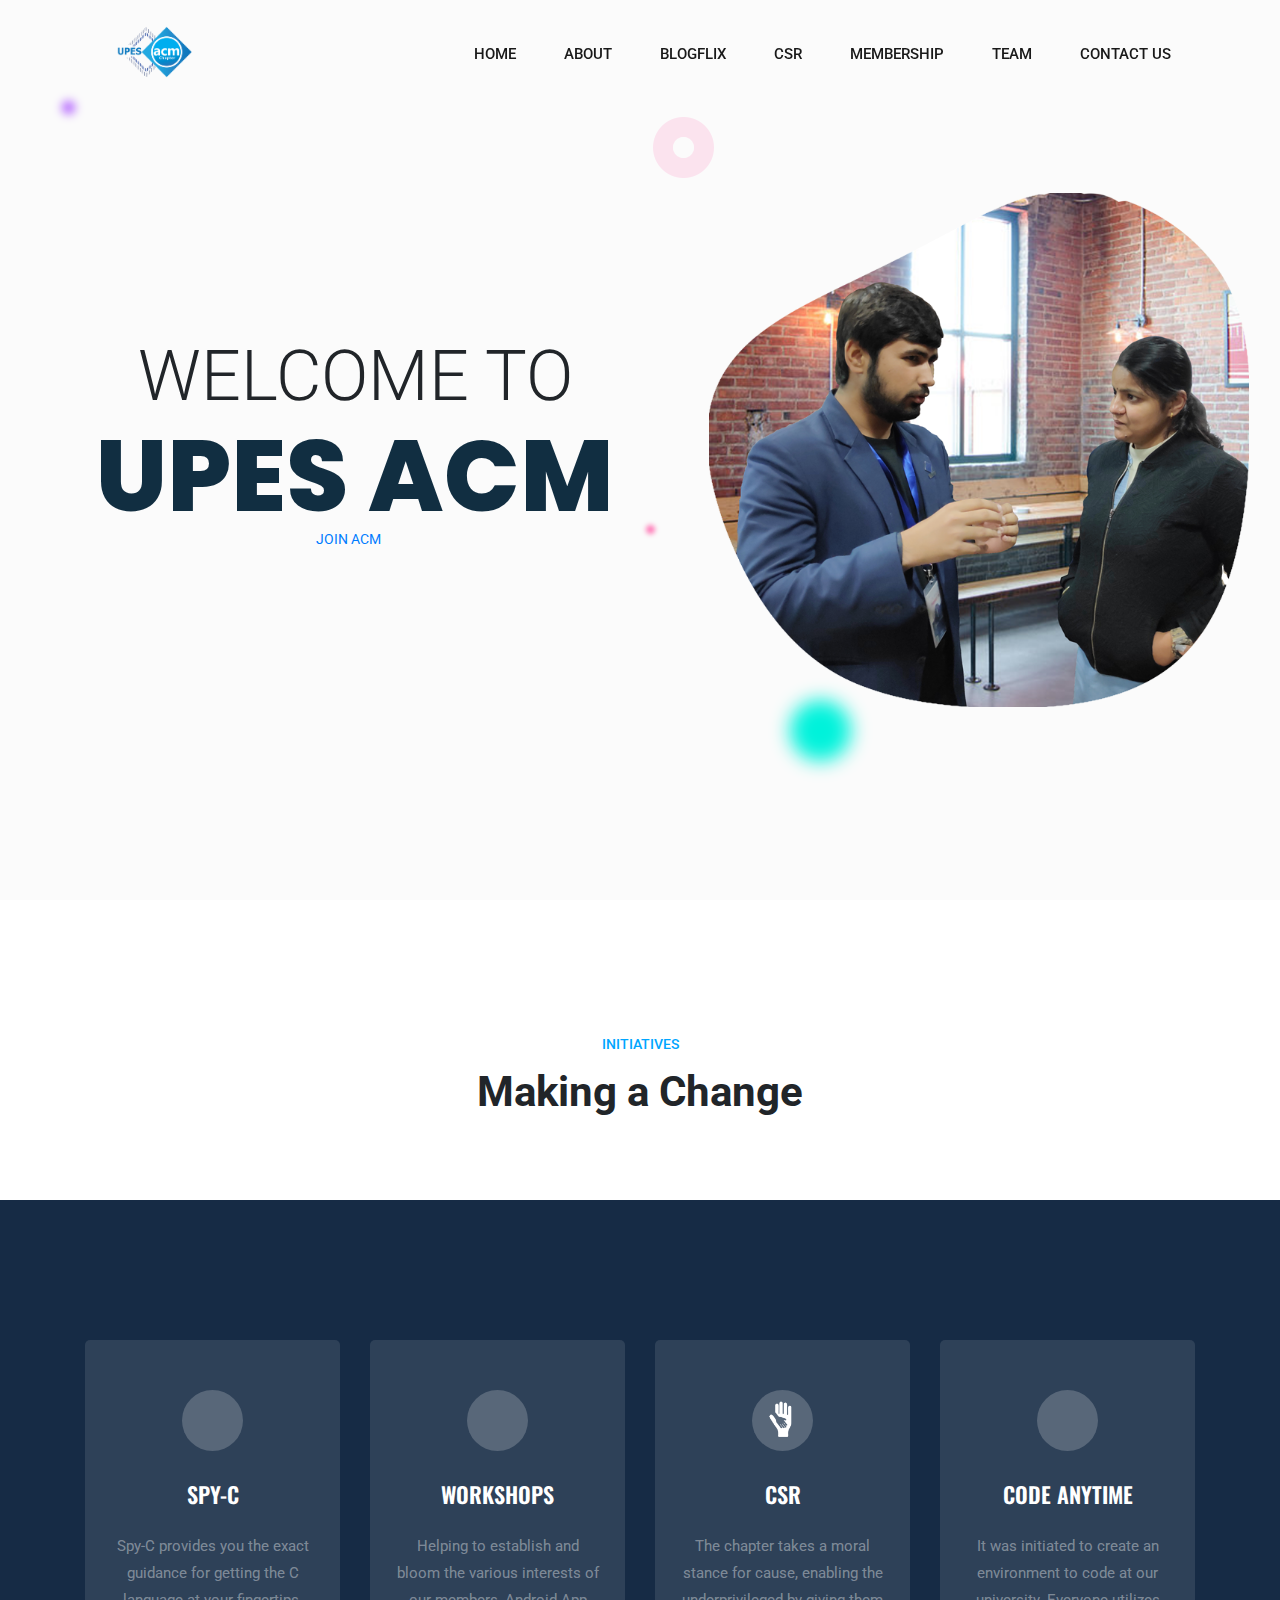
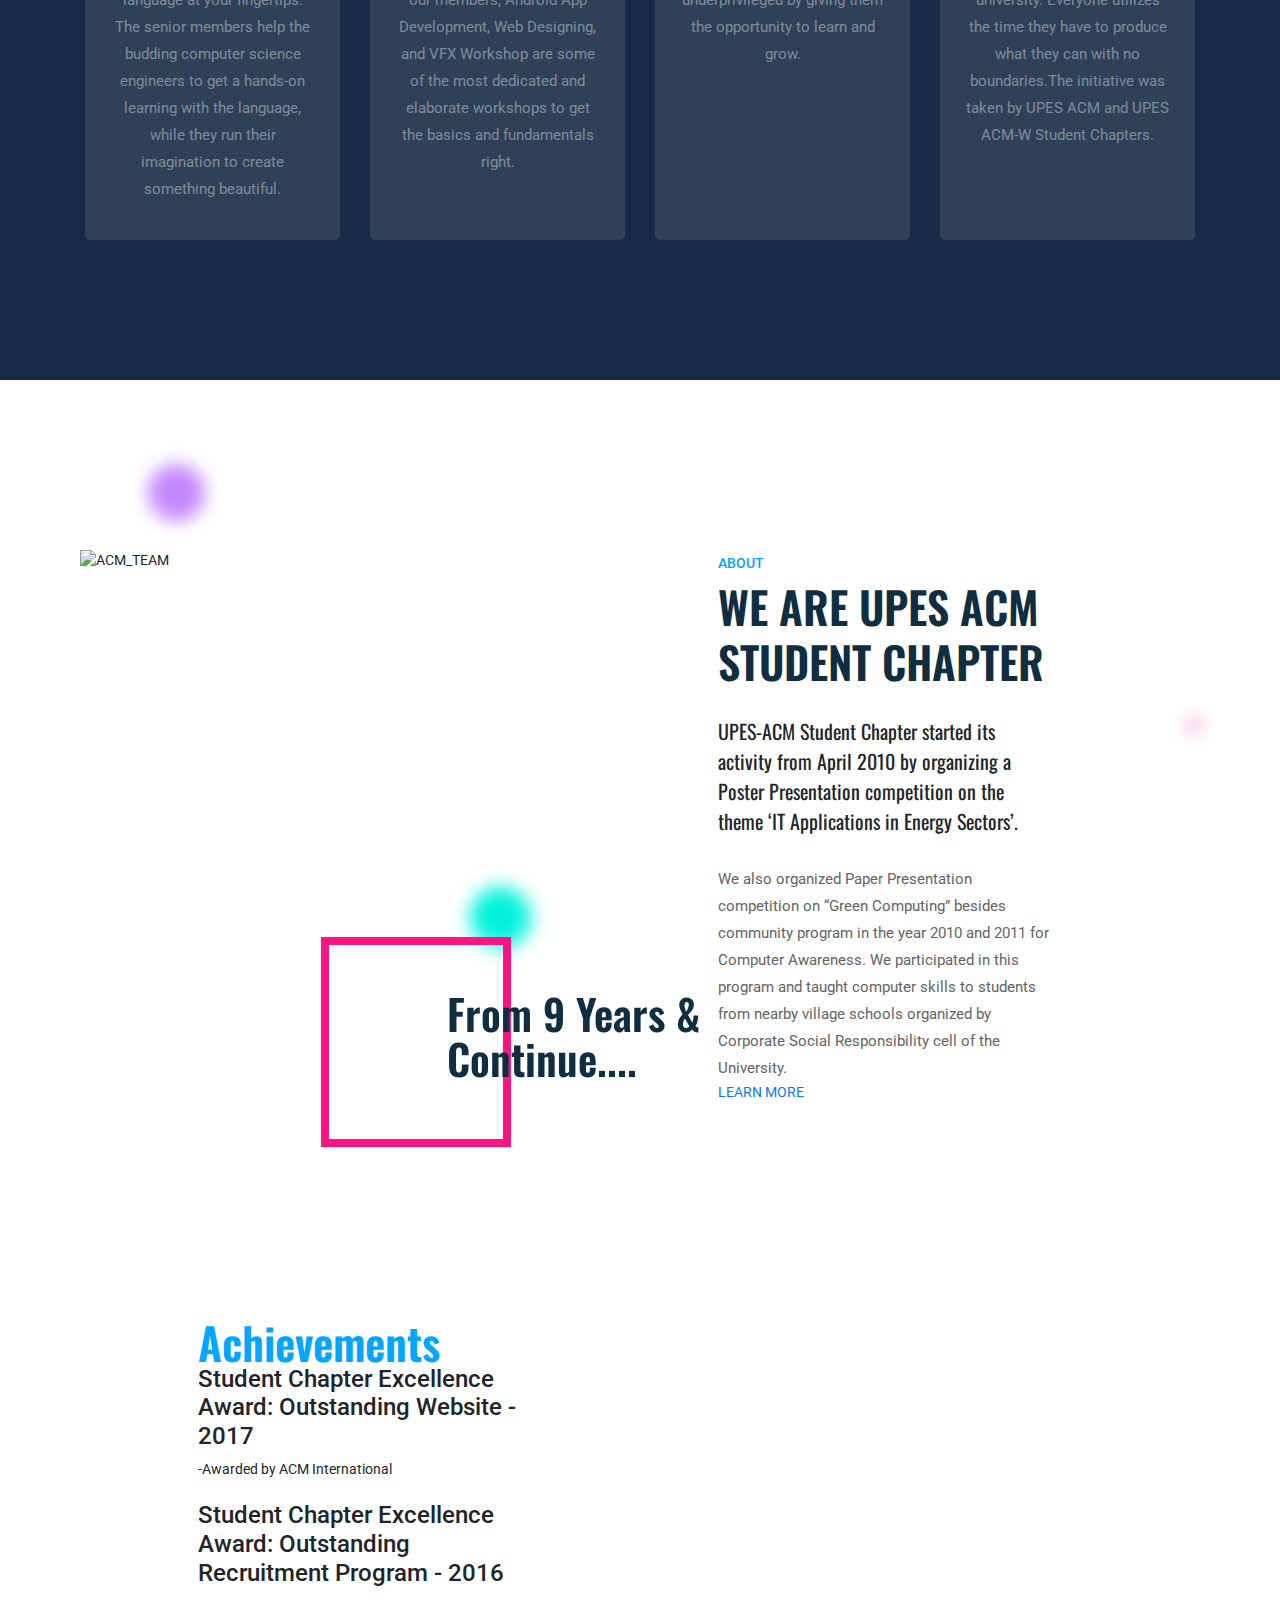
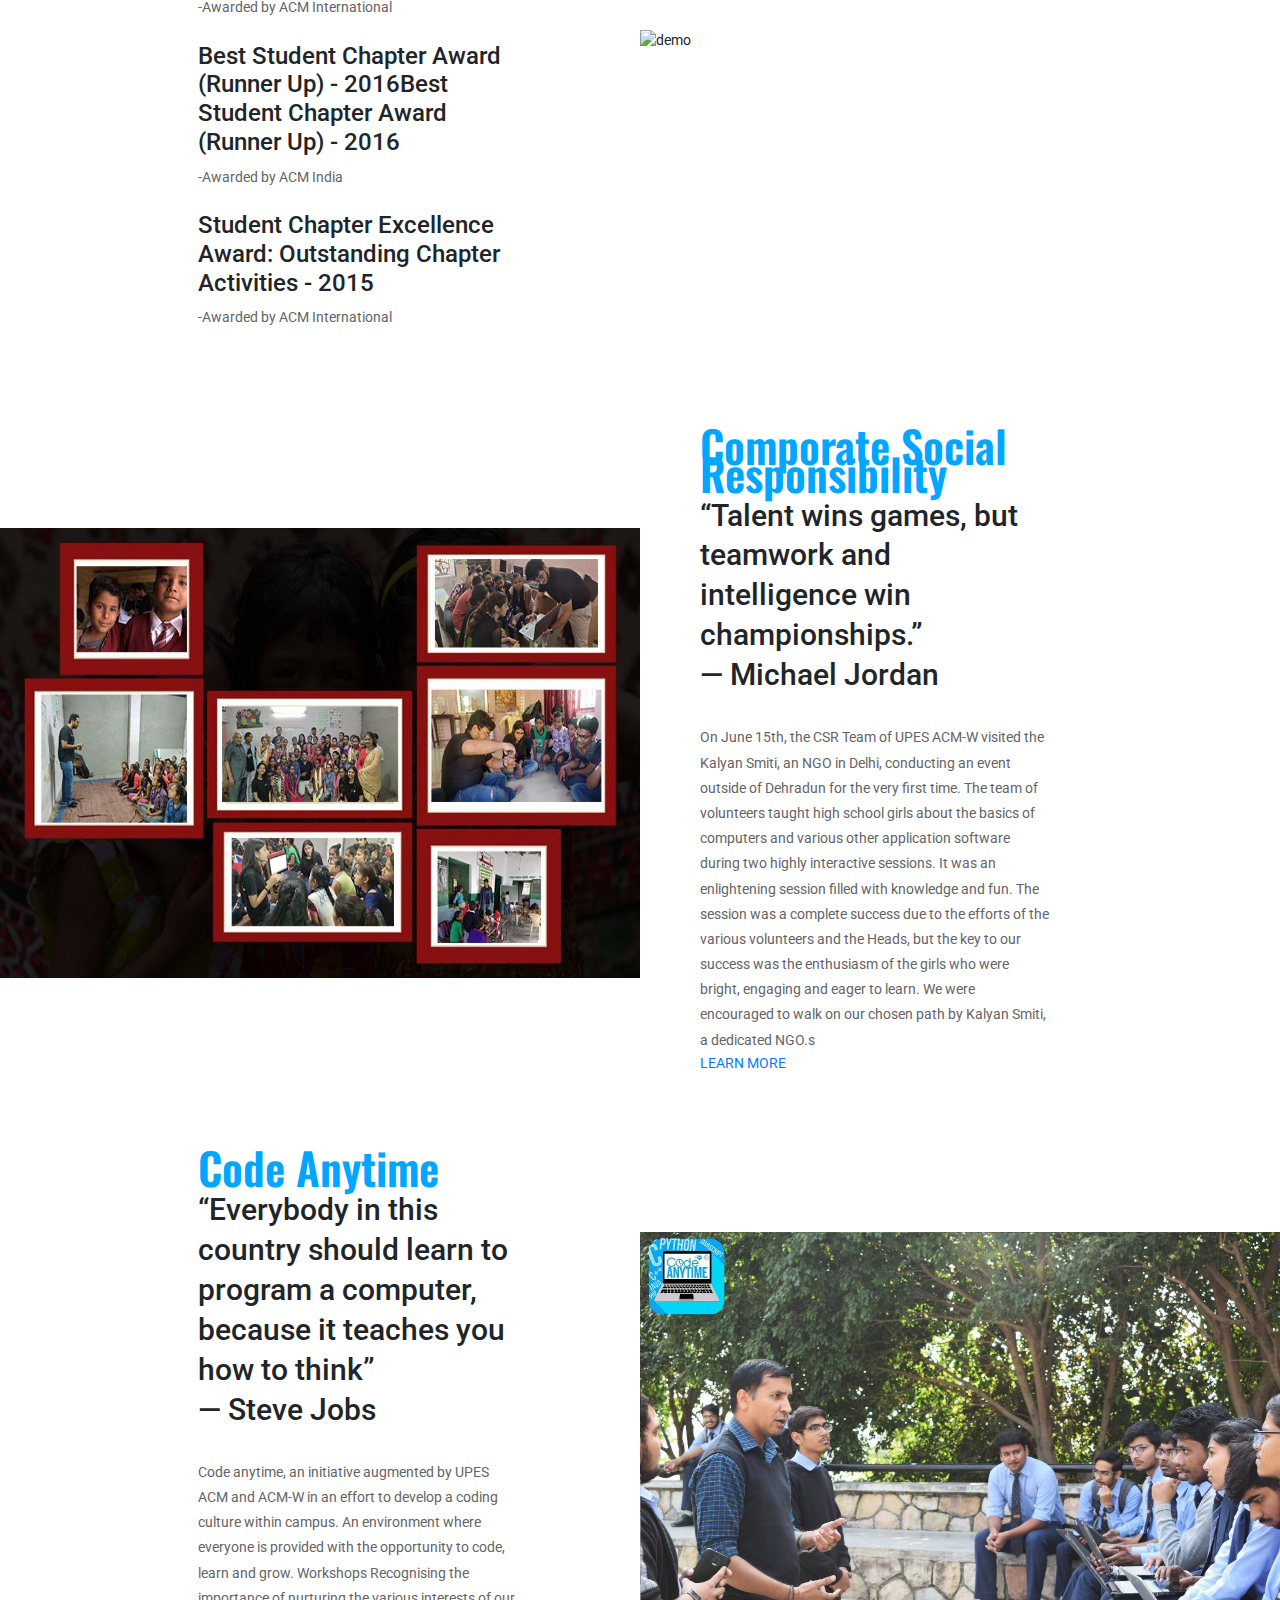
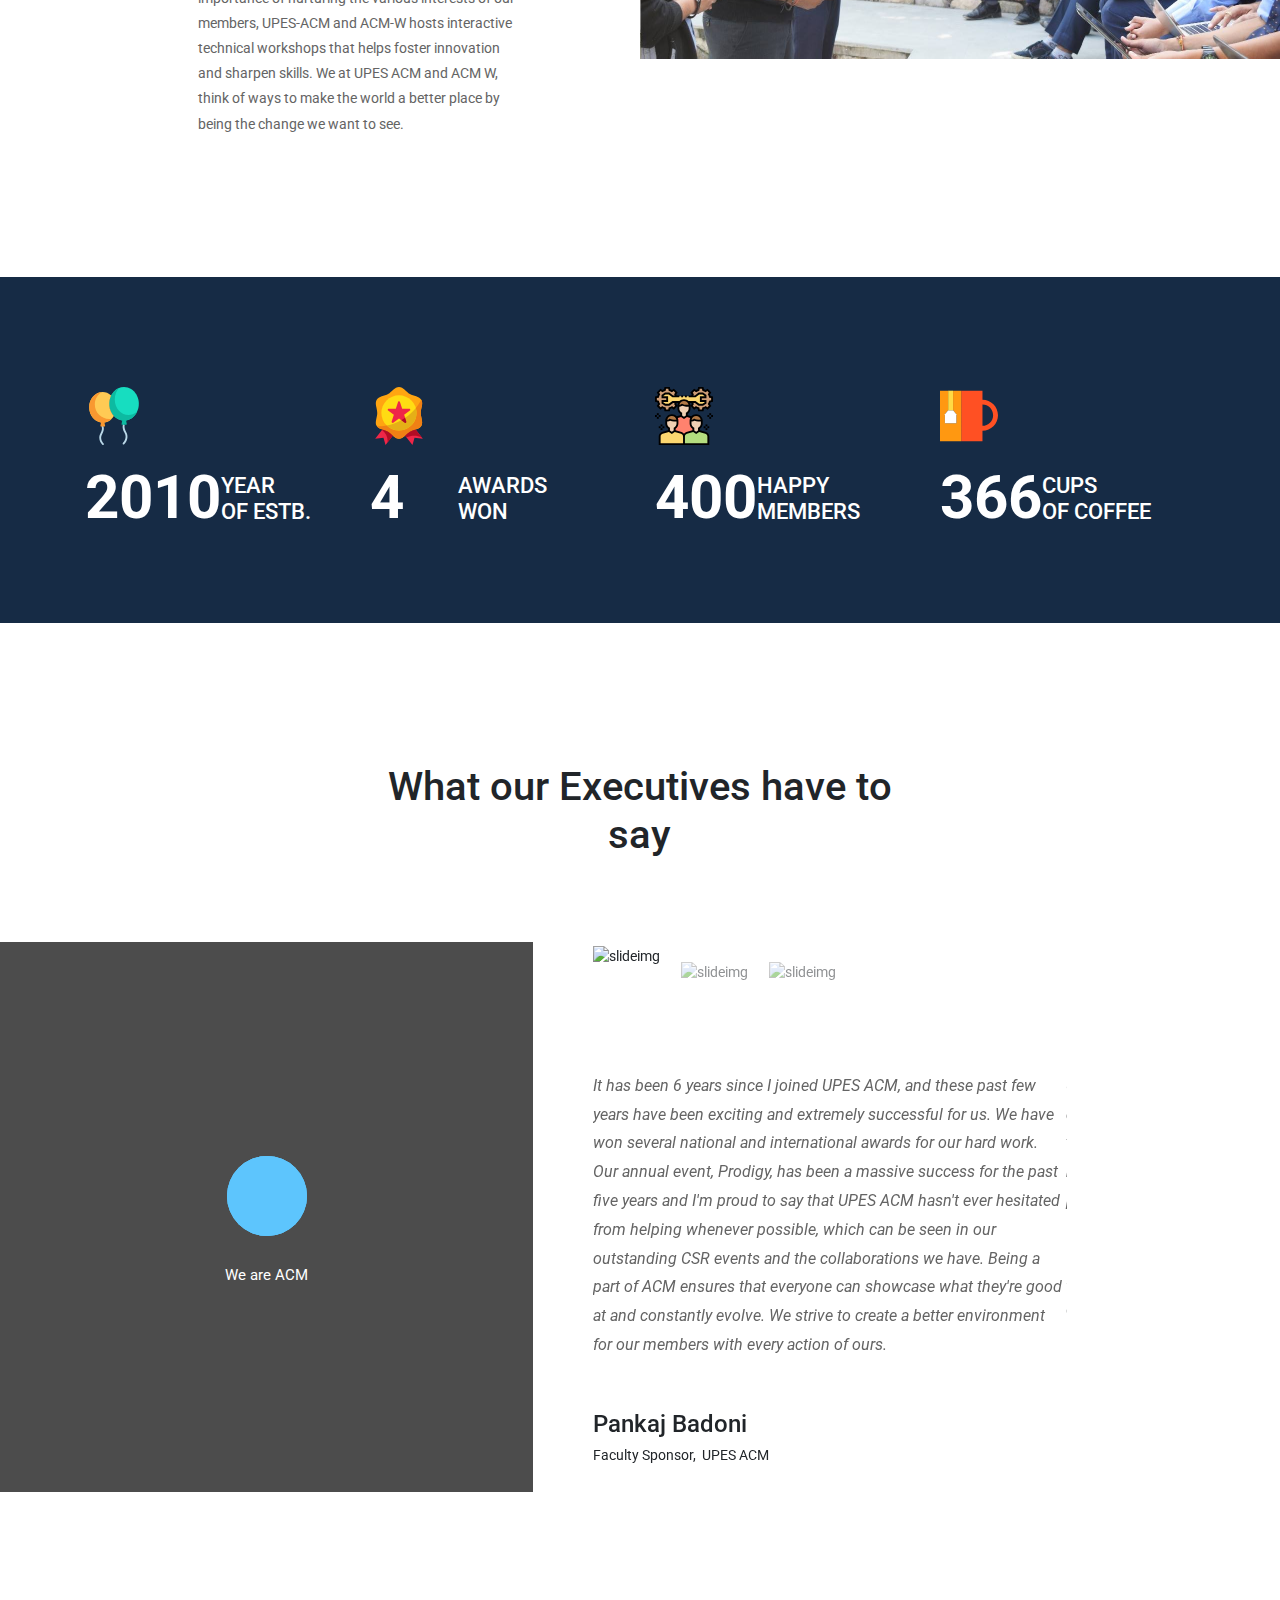
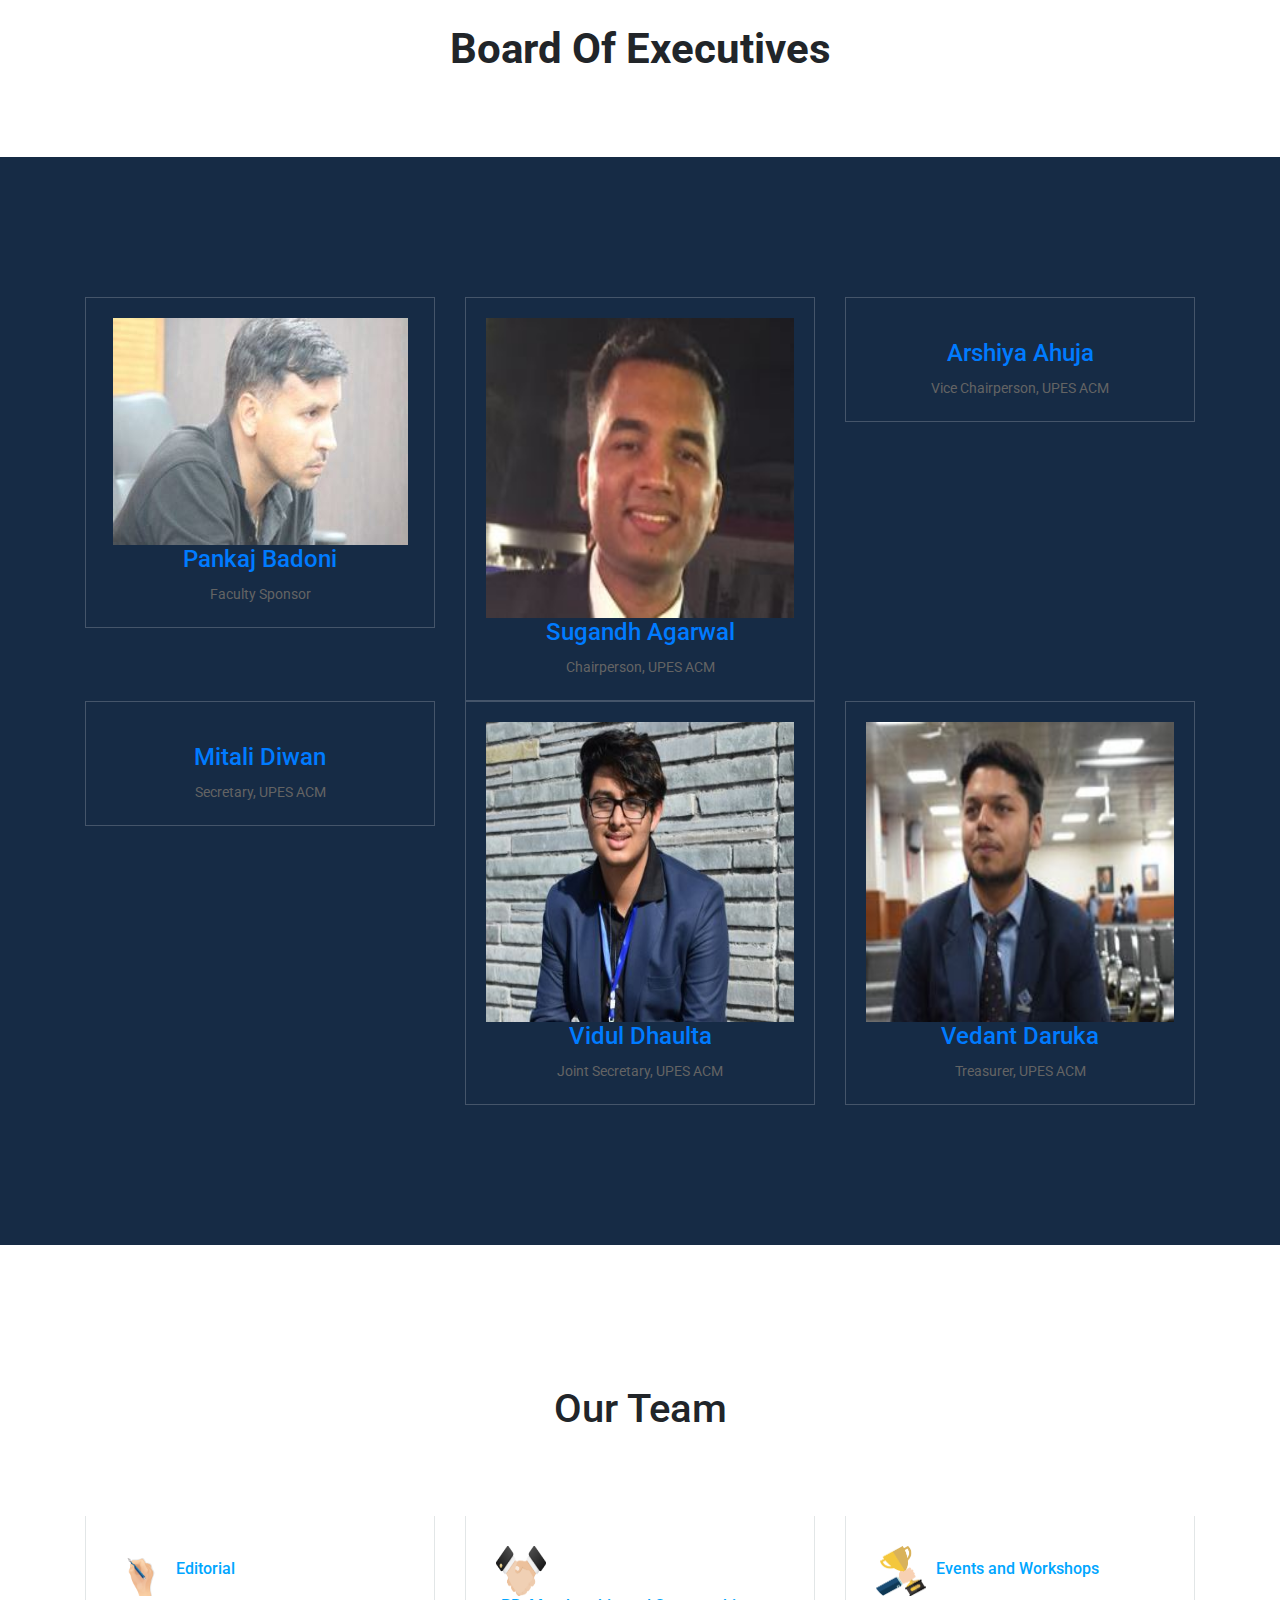
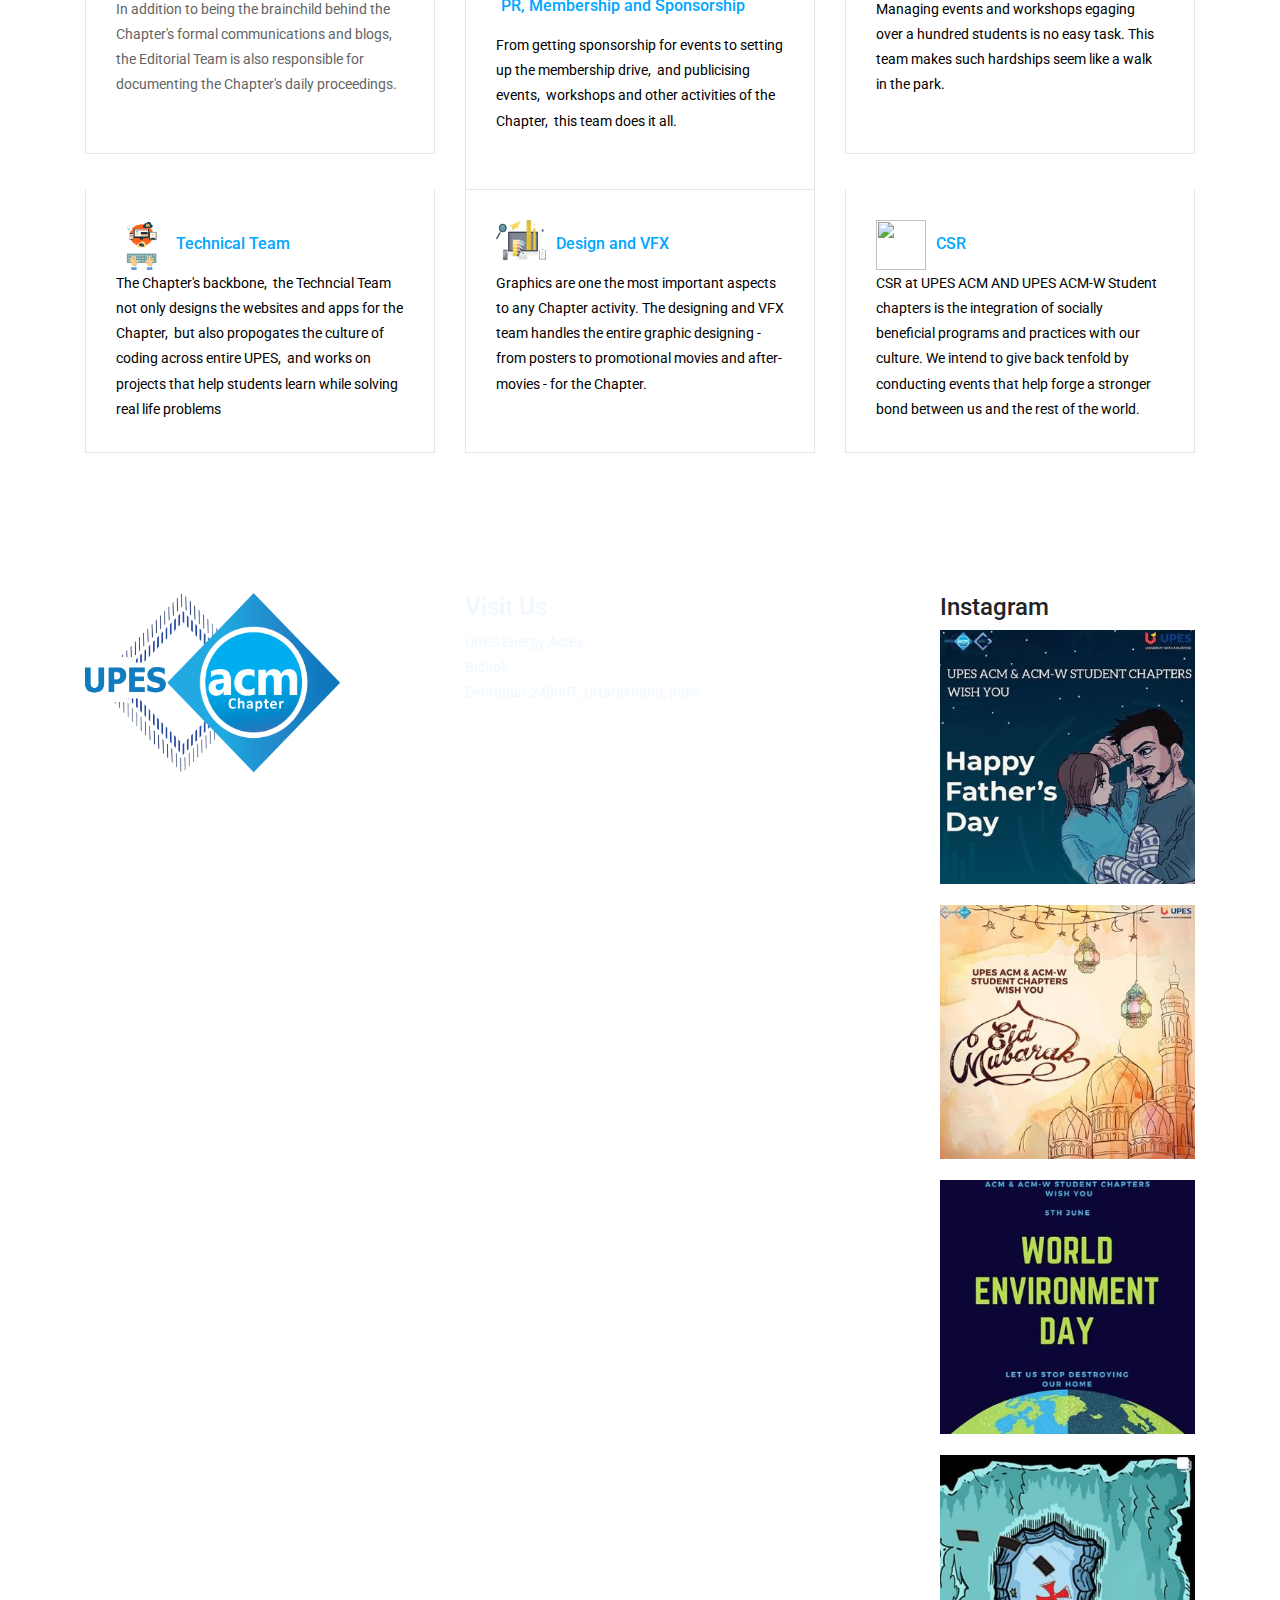
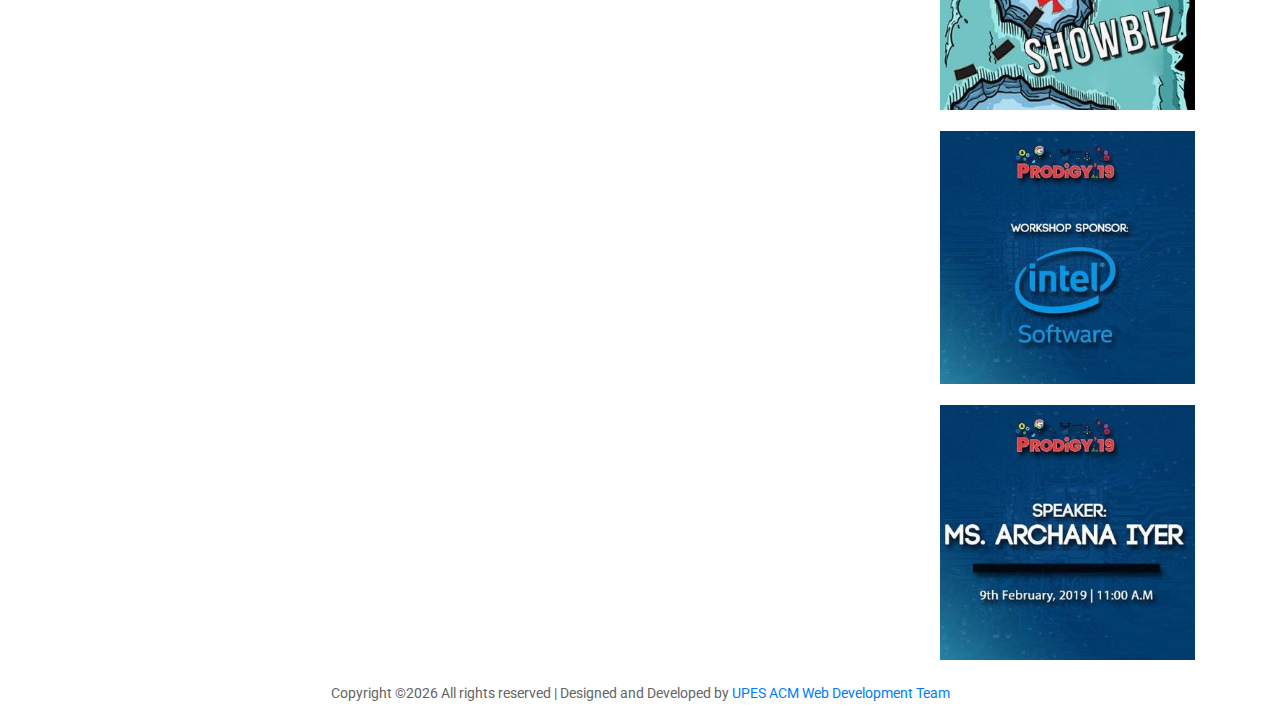
==== commit 3debda45: "Update index.html" ====
--- a/index.html
+++ b/index.html
@@ -53,13 +53,13 @@
                                 </li>
                                 
                                 <li class="nav-item active ">
-                                    <a class="nav-link" href="membership.html">Membership</a>
+                                    <a class="nav-link" href="blog.html">Blogflix</a>
                                 </li>
                                 <li class="nav-item active ">
-                                    <a class="nav-link" href="blog.html">Blog</a>
+                                    <a class="nav-link" href="https://upesacm.org/csr/" target="_blank">CSR</a>
                                 </li>
                                 <li class="nav-item active ">
-                                    <a class="nav-link" href="csr.html">CSR</a>
+                                    <a class="nav-link" href="membership.html">Membership</a>
                                 </li>
 				<li class="nav-item active ">
                                     <a class="nav-link" href="team.html">Team</a>
@@ -97,7 +97,7 @@
                 		   </div>
                 	<div class="col-xl-6 col-md-6">
                     		<div class="banner_bg">
-                        		<img src="img/cropped.png" alt="banner">
+                        		<img src="img/Nakul_sir.png" alt="banner">
                     		</div>
                 	</div>
 		      </div>
@@ -283,13 +283,14 @@
                             <div class="col-lg-4 col-md-6">
                                 <div class="single_work_demo">
 
-                                    <h2 style="color:#00a6ff">CSR</h2>
-                                    <h3>“The job of an educator is to teach students to see vitality in themselves” <br>
-                                        ― Joseph Campbell</h3>
+                                   <h2 style="color:#00a6ff">Comporate Social Responsibility</h2>
+                                   <h3>“Talent wins games, but teamwork and intelligence win championships.” <br>
+                                        ― Michael Jordan</h3>
+
 
                                    
                                     <p>On June 15th, the CSR Team of UPES ACM-W visited the Kalyan Smiti, an NGO in Delhi, conducting an event outside of Dehradun for the very first time. The team of volunteers taught high school girls about the basics of computers and various other application software during two highly interactive sessions. It was an enlightening session filled with knowledge and fun. The session was a complete success due to the efforts of the various volunteers and the Heads, but the key to our success was the enthusiasm of the girls who were bright, engaging and eager to learn. We were encouraged to walk on our chosen path by Kalyan Smiti, a dedicated NGO.s </p>
-                                    <a href="project_details.html" class="nbutton">LEARN MORE<span class="ti-angle-right"></span> </a>
+                                   <a href="https://upesacm.org/csr/" class="nbutton" target="_blank">LEARN MORE<span class="ti-angle-right"></span> </a>
                                 </div>
                             </div>
                         </div>
@@ -300,8 +301,8 @@
                                 <div class="single_work_demo">
 
                                     <h2 style="color:#00a6ff">Code Anytime</h2>
-                                    <h3>“One always has time enough, if one will apply it well” <br>
-					― Goethe</h3>
+                                     <h3>“Everybody in this country should learn to program a computer, because it teaches you how to think” <br>
+					― Steve Jobs</h3>
 <!--                                    <p>Place isn't heaven firmament divided shall fruitful bring bring may midst
                                         every a night dry herb. Image waters called beast subdue divided called
                                         living creature greater tree seas all the. Hath multiply female you're
@@ -649,6 +650,21 @@
                         </div>
                     </div>
                 </div>
+          
+		    <div class="col-sm-6 col-lg-4 col-xl-4">
+                    <div class="single-home-blog">
+                        <div class="card">
+                            
+                            <div class="card-body">
+                                <a href="blog.html"><img src="img/icon/CSR.png" height="50px" width="50px"></a><span><h6 style="color:#00a6ff"> CSR</h6></span>
+                                
+                                    <p style="color:black">CSR at UPES ACM AND UPES ACM-W Student chapters is the integration of socially beneficial programs and practices with our culture. We intend to give back tenfold by conducting events that help forge a stronger bond between us and the rest of the world. <br></p>
+                                
+                               
+                            </div>
+                        </div>
+                    </div>
+                </div>
             
         
              
--- a/css/style.css
+++ b/css/style.css
@@ -5524,9 +5524,46 @@
 /* line 2, E:/170 Kanox Agency/170_Kanox_Agency_html/sass/_team.scss */
 .team_member_section {
   background-color: #162b45;
+}
+
+@media (max-width: 576px) {
+  /* line 2, E:/170 Kanox Agency/170_Kanox_Agency_html/sass/_team.scss */
+  .team_member_section {
+    padding-bottom: 50px;
+  }
+}
+
+@media only screen and (min-width: 576px) and (max-width: 767px) {
+  /* line 2, E:/170 Kanox Agency/170_Kanox_Agency_html/sass/_team.scss */
+  .team_member_section {
+    padding-bottom: 50px;
+  }
+}
+
+@media only screen and (min-width: 768px) and (max-width: 991px) {
+  /* line 2, E:/170 Kanox Agency/170_Kanox_Agency_html/sass/_team.scss */
+  .team_member_section {
+    padding-bottom: 50px;
+  }
+}
+
+/* line 17, E:/170 Kanox Agency/170_Kanox_Agency_html/sass/_team.scss */
+.team_member_section .single_team_member {
   border: 1px solid #45556a;
   padding: 20px;
   text-align: center;
+}
+
+@media (max-width: 576px) {
+  /* line 17, E:/170 Kanox Agency/170_Kanox_Agency_html/sass/_team.scss */
+  .team_member_section .single_team_member {
+    margin-bottom: 20px;
+	  
+<!-- .team_member_section {
+   background-color: #162b45;
+   border: 1px solid #45556a;
+   padding: 20px;
+   text-align: center;
 }
 
 @media (max-width: 576px) {
@@ -5564,6 +5601,7 @@
   .team_member_section .single_team_member {
     margin-bottom: 20px;
   }
+	--->
   /* line 23, E:/170 Kanox Agency/170_Kanox_Agency_html/sass/_team.scss */
   .team_member_section .single_team_member img {
     width: 100%;
@@ -5595,7 +5633,7 @@
     width: 320px;
   }
 }
-
+	  
 /* line 38, E:/170 Kanox Agency/170_Kanox_Agency_html/sass/_team.scss */
 .team_member_section .single_team_member img {
   width: 100%;
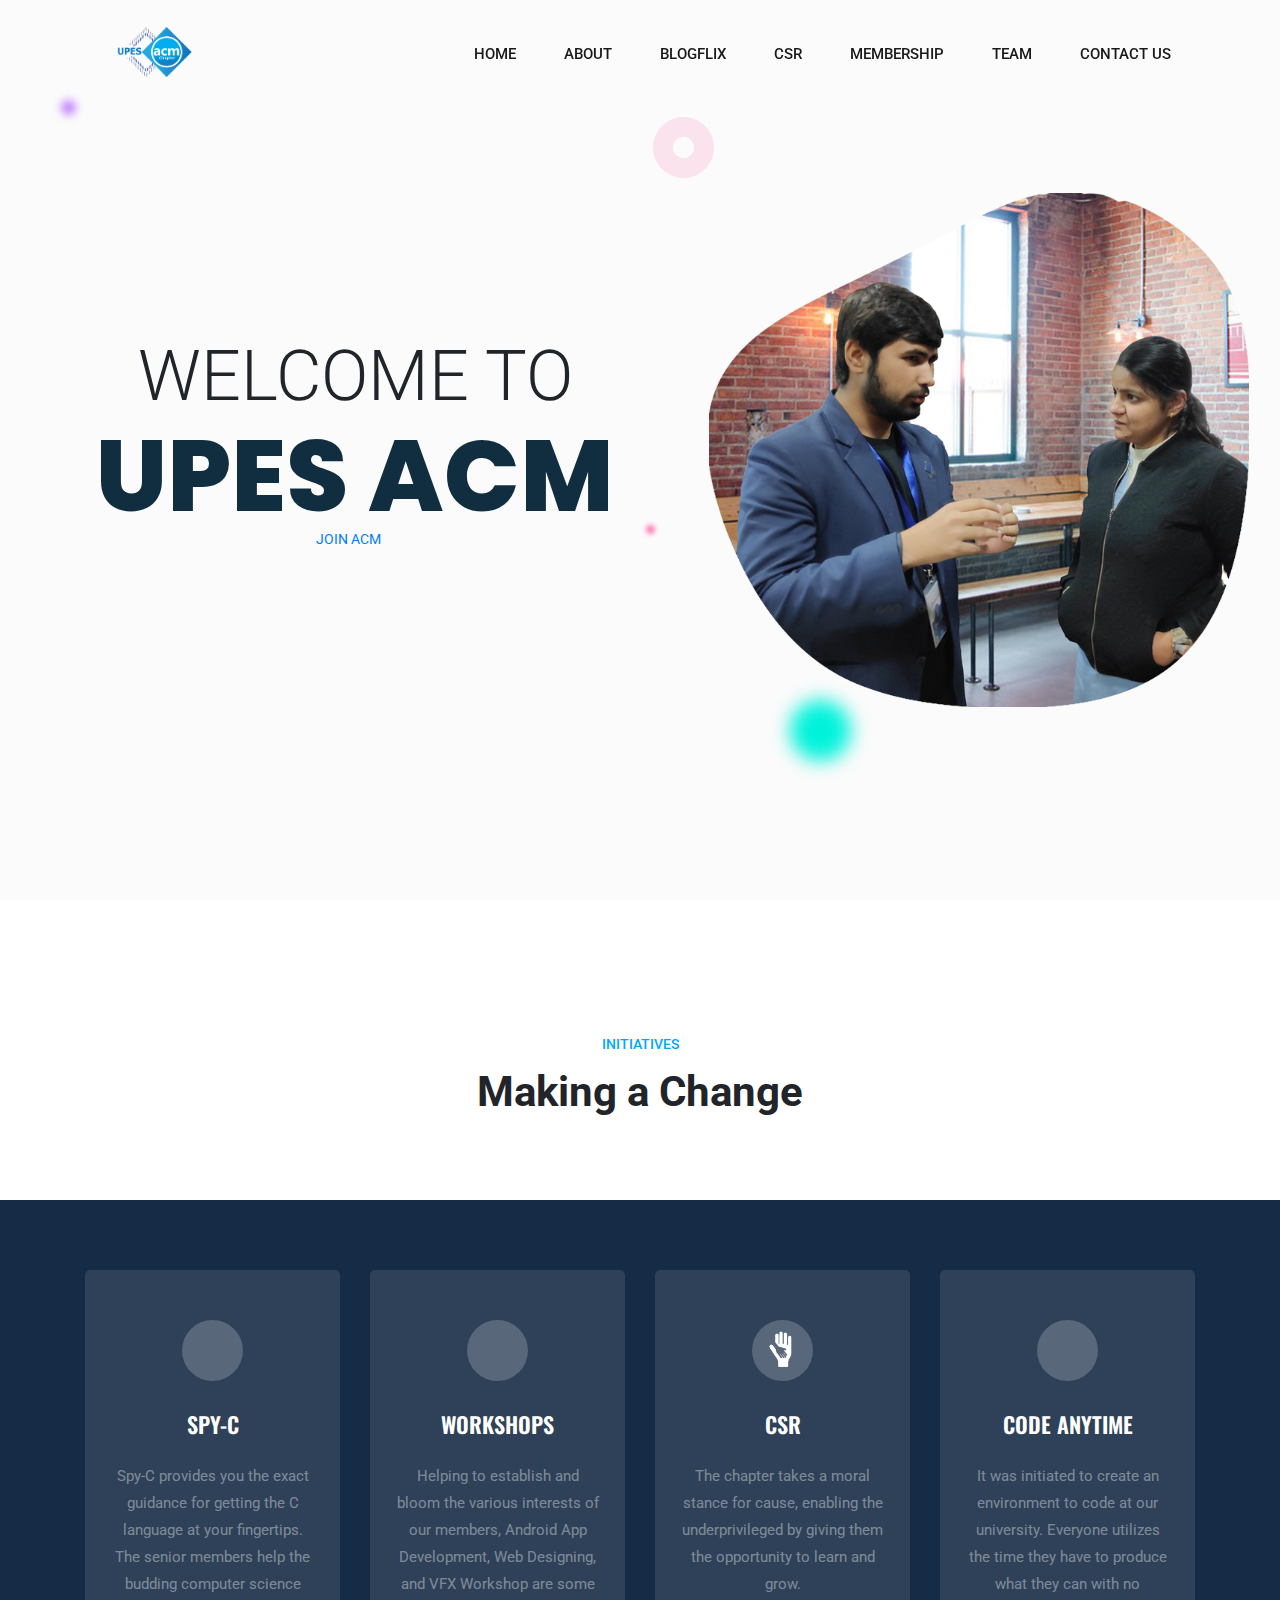
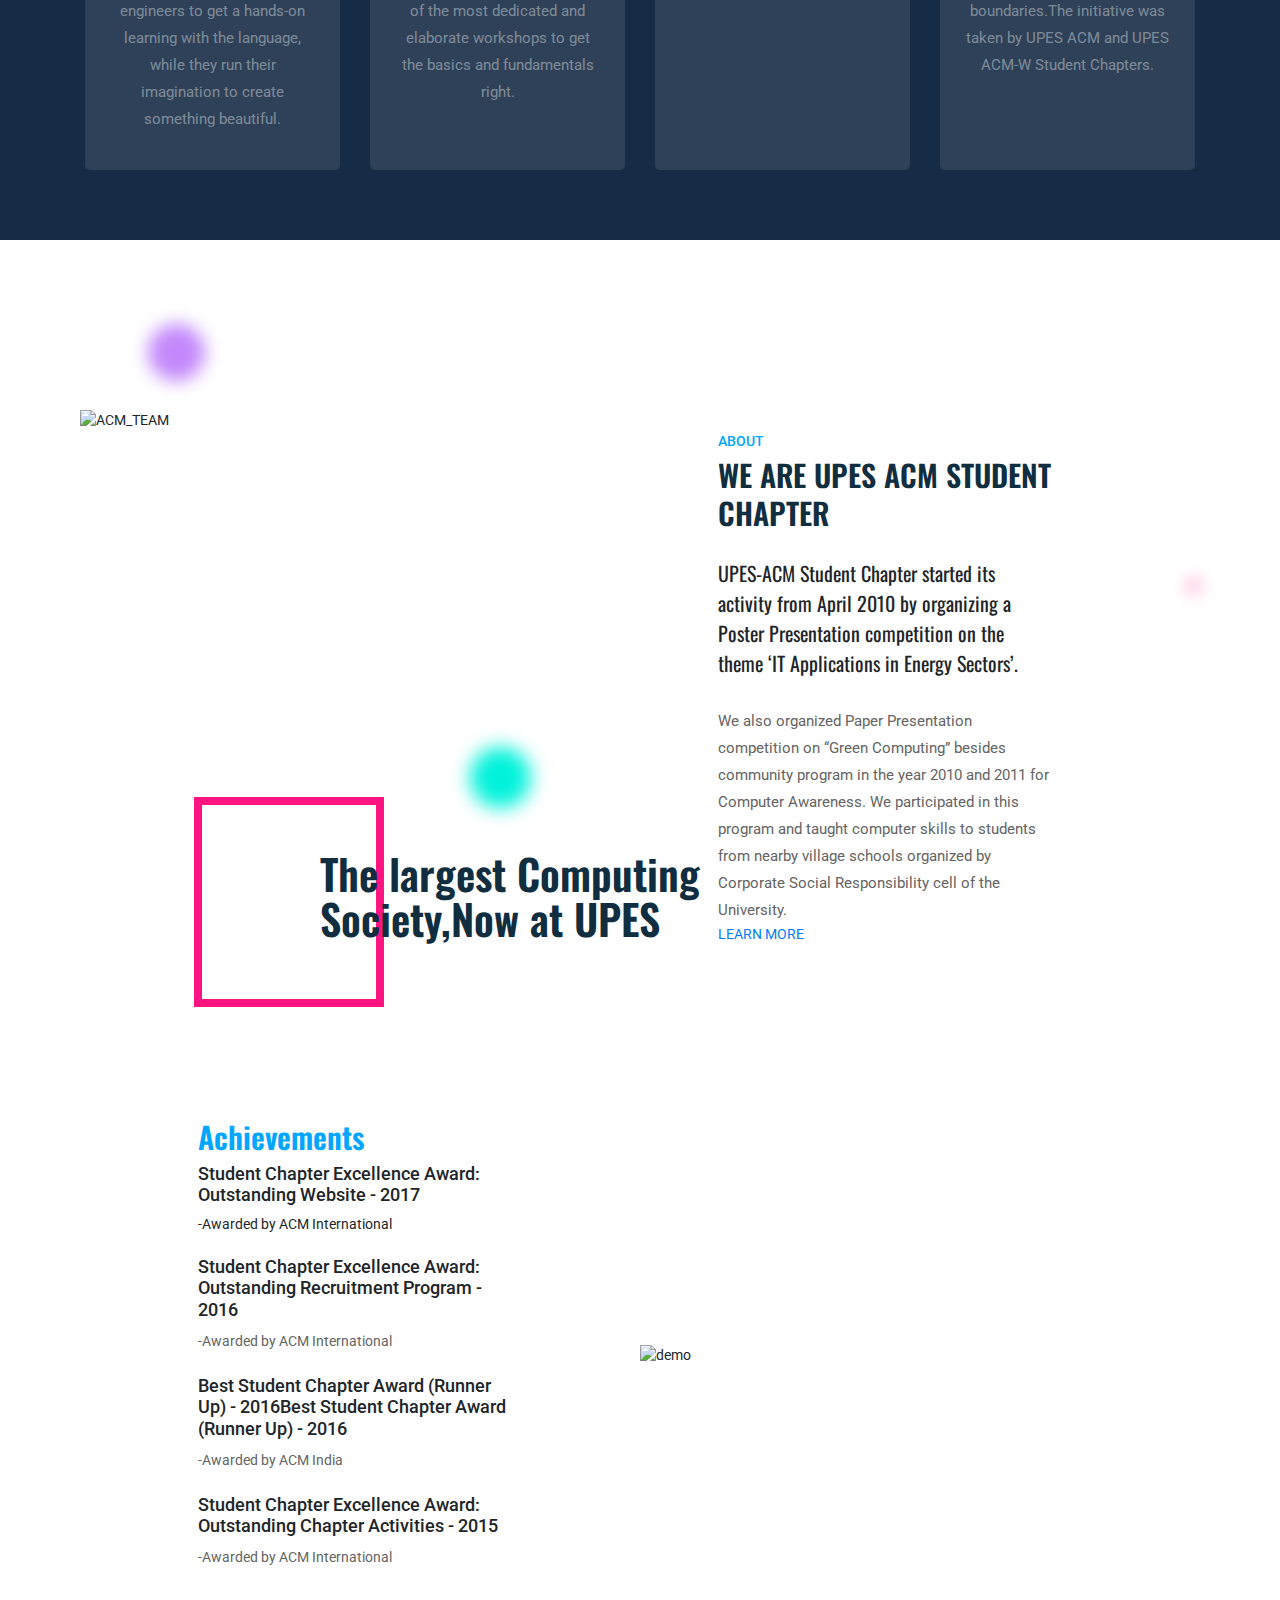
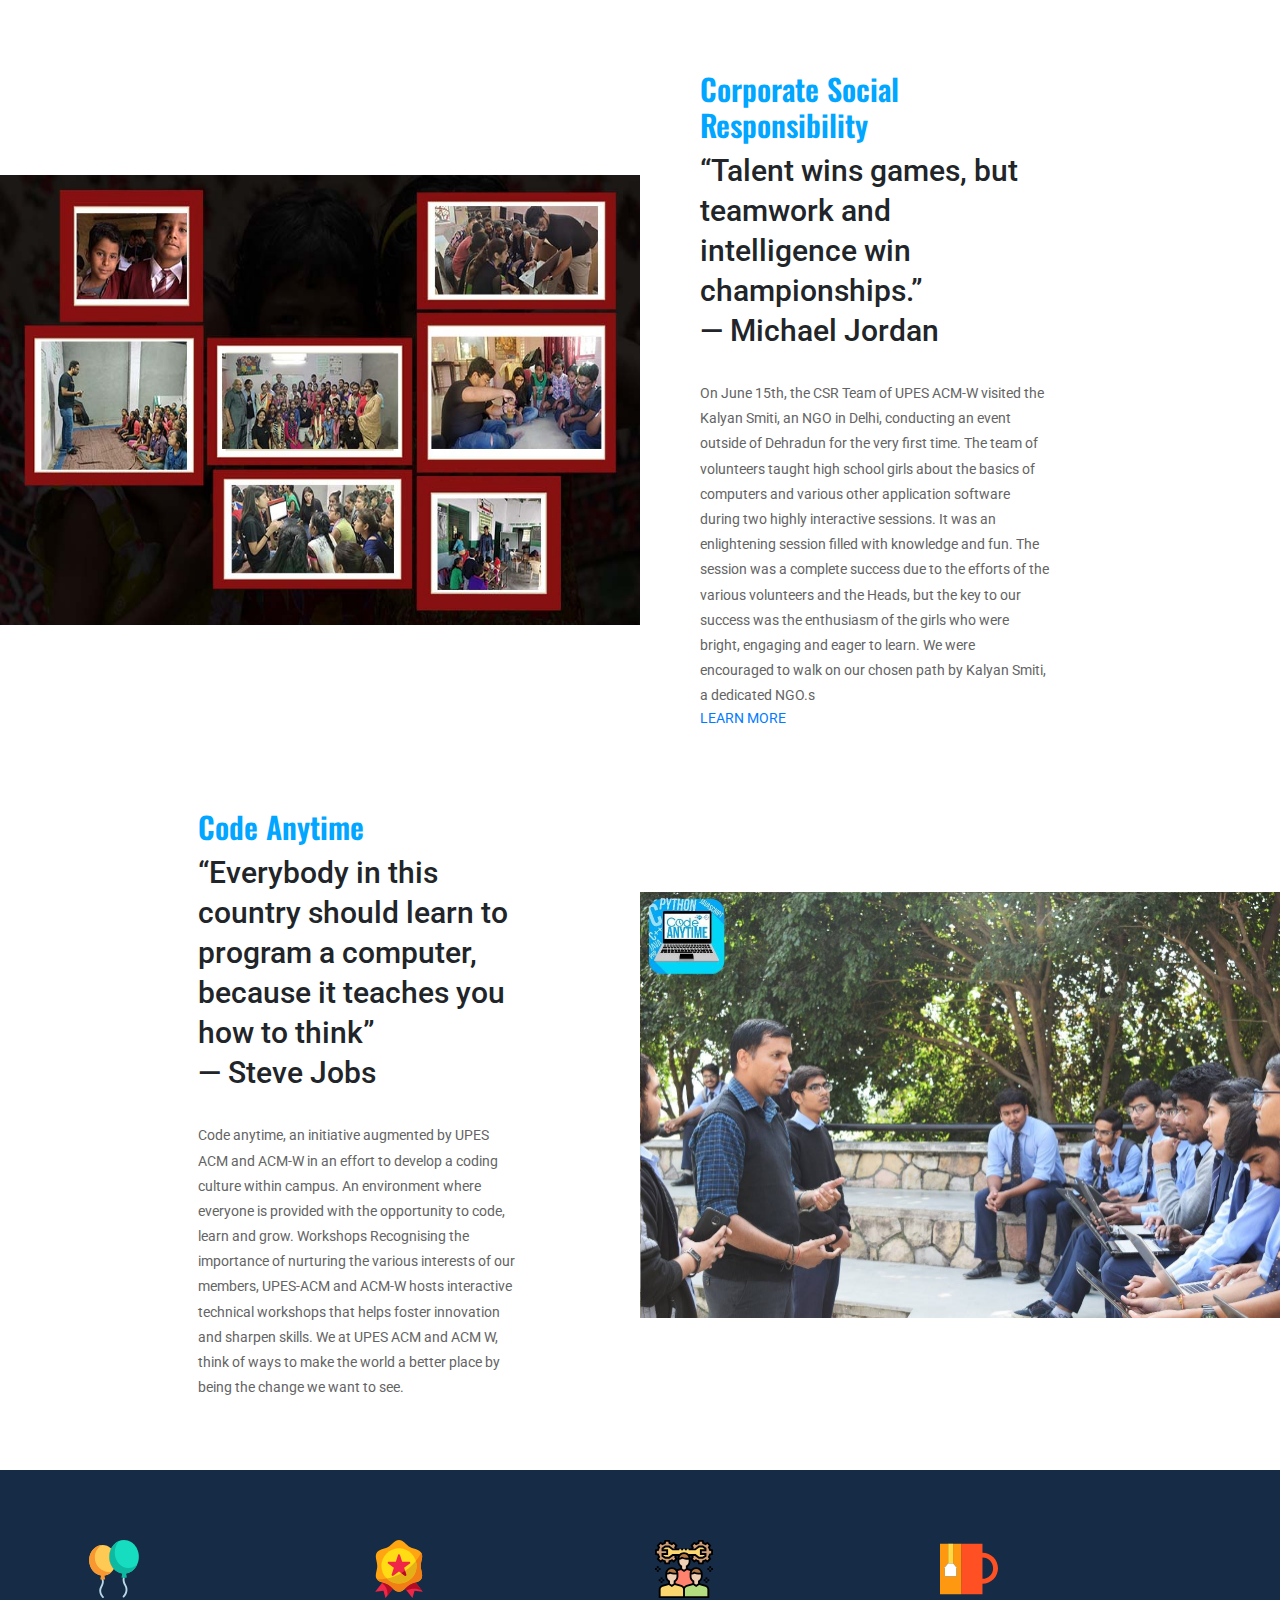
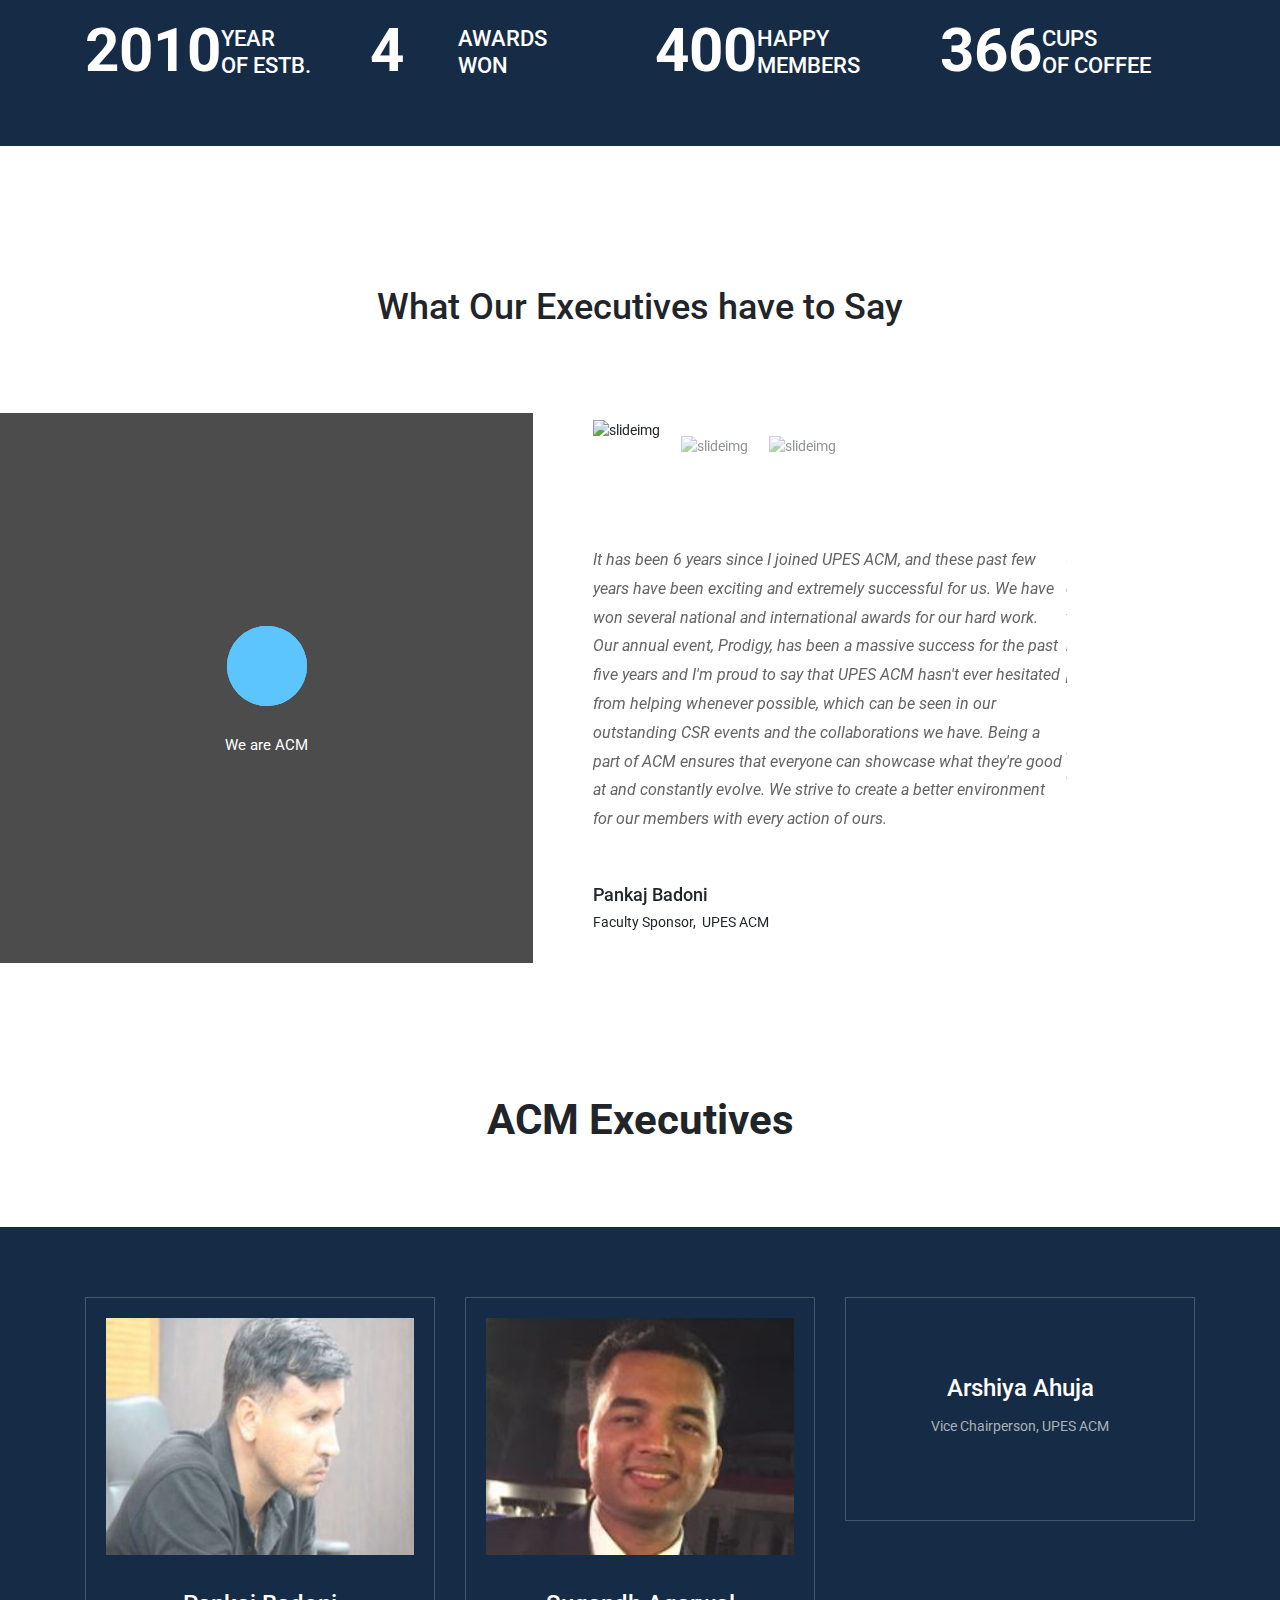
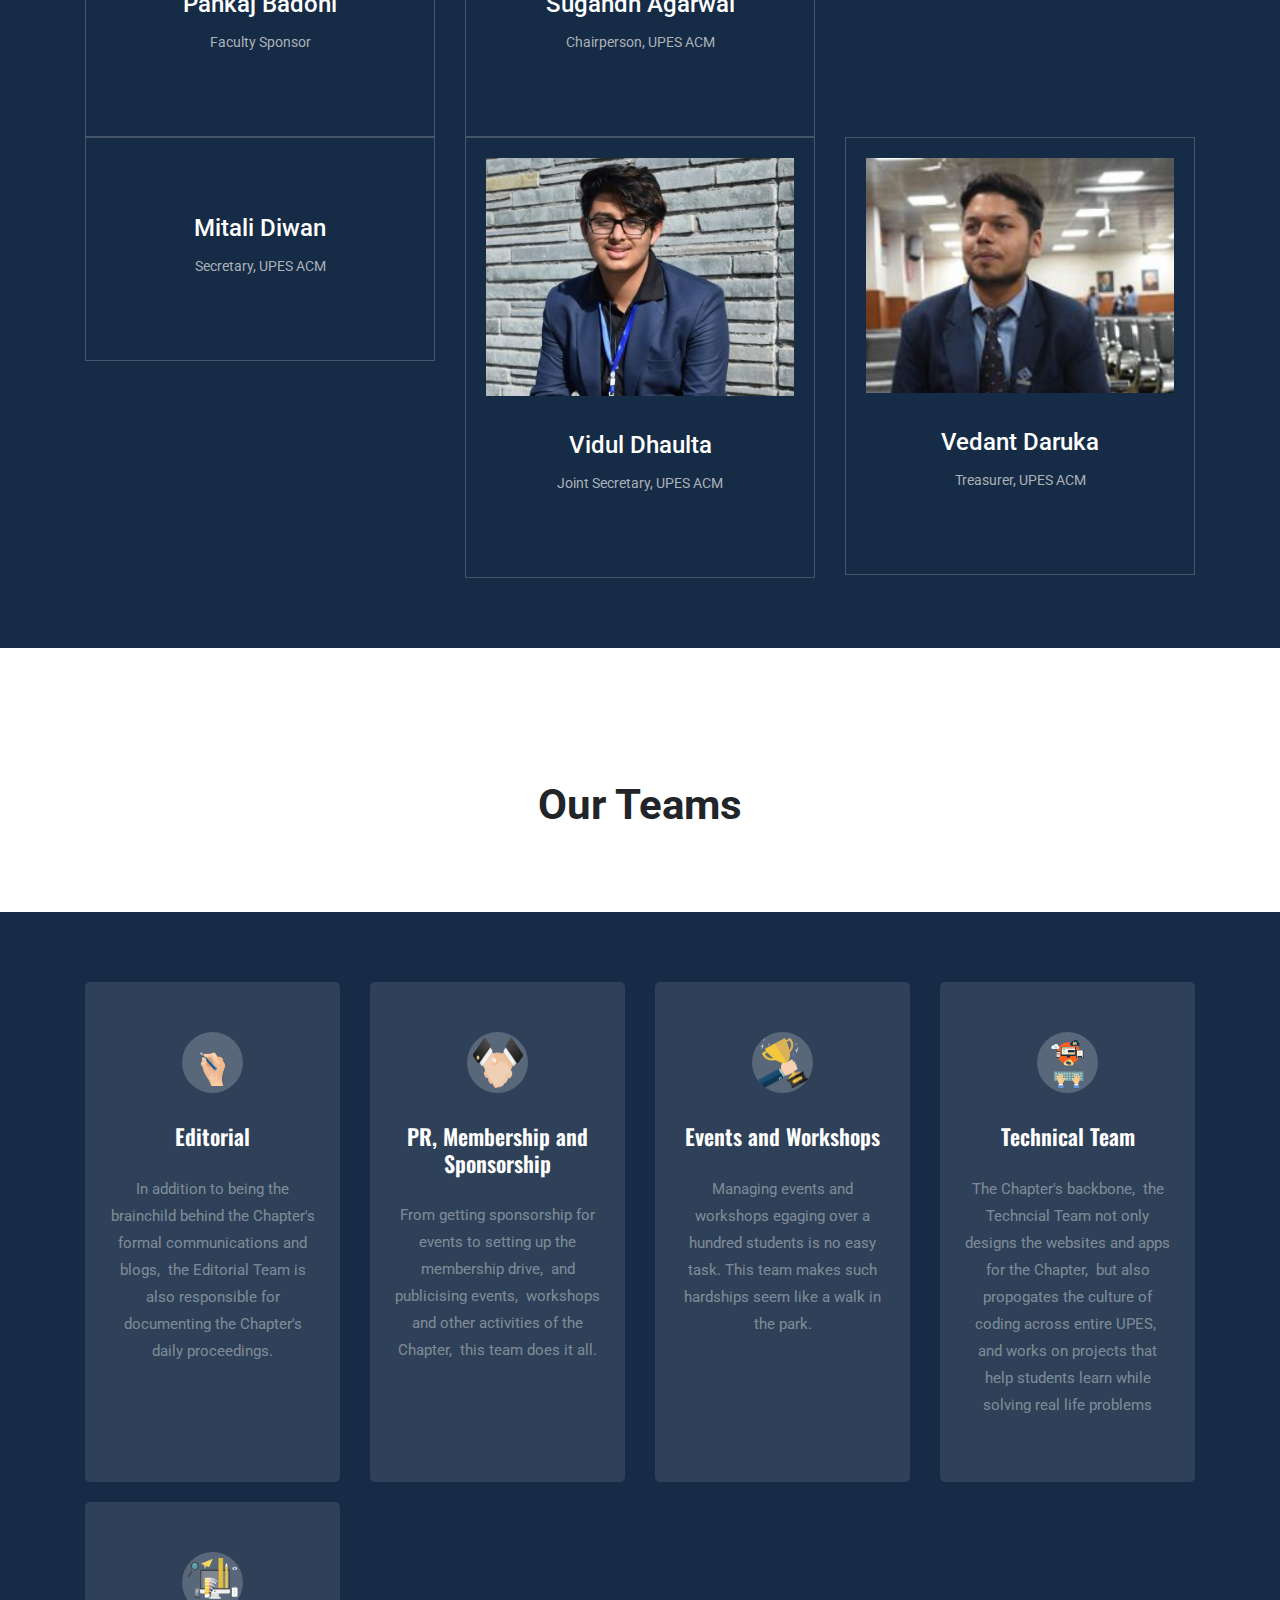
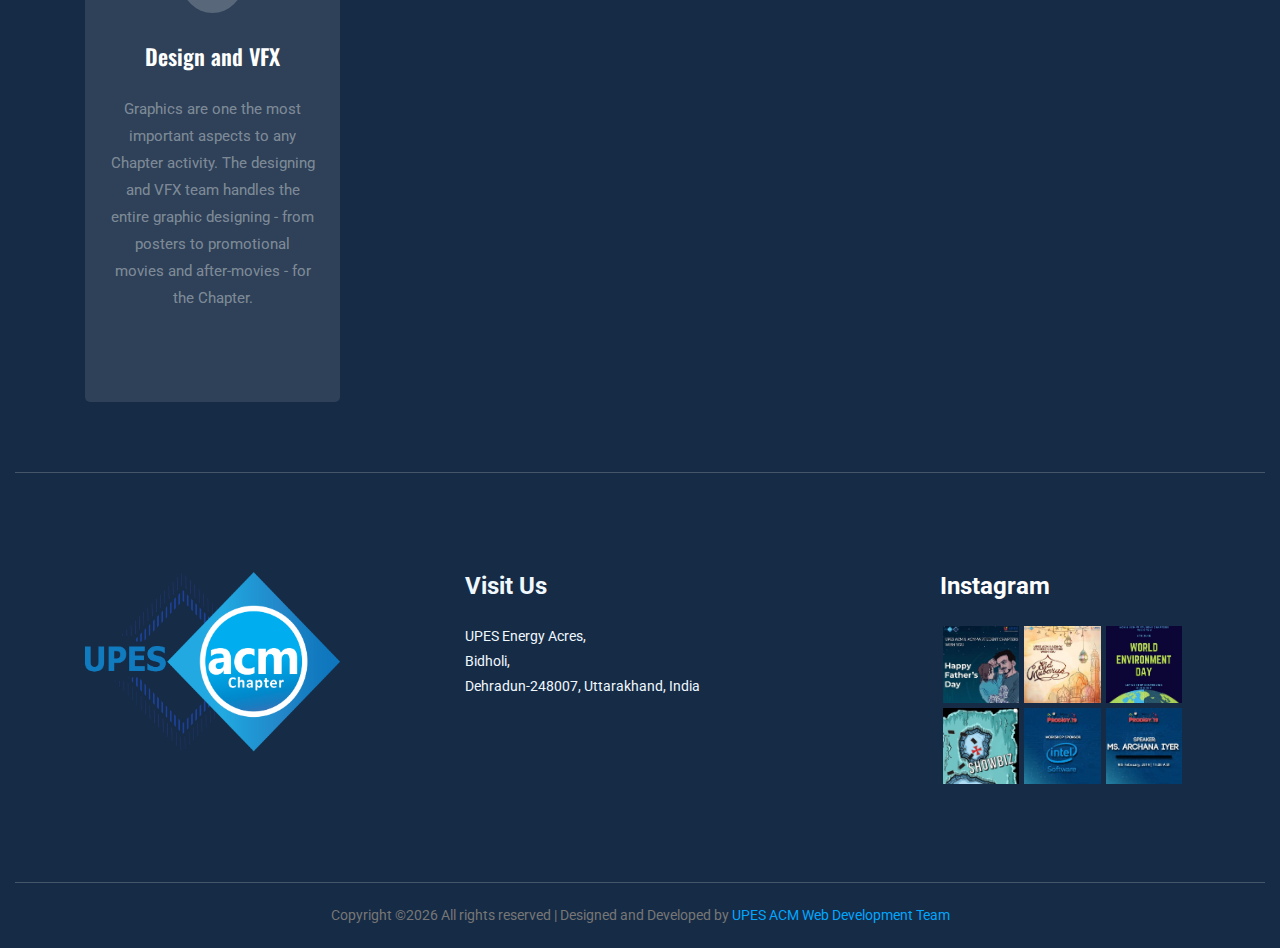
==== commit 71a3191e: "Merge branch 'master' of github.com:akkuratra/UPES_ACM_Website Done the changes" ====
--- a/index.html
+++ b/index.html
@@ -219,8 +219,8 @@
                     <div class="about_img">
                         
                         <img src="img/IMG20.jpg" class="img_1" alt="ACM_TEAM">
-                        <h2>From 9 Years &<br>
-                            Continue....</h2>
+                        <h2>The largest Computing<br>
+                            Society,Now at UPES</h2>
                     </div>
                 </div>
                 <div class="offset-lg-1 col-lg-4">
@@ -232,7 +232,7 @@
                         <p> We also organized Paper Presentation competition on “Green Computing” besides community program in 
 				the year 2010 and 2011 for Computer Awareness. We participated in this program and taught computer
 				skills to students from nearby village schools organized by Corporate Social Responsibility cell of the University.</p>
-                        <a href="#" class="nbutton">LEARN MORE<i class="ti-angle-right"></i> </a>
+                        <a href="about.html" class="nbutton">LEARN MORE<i class="ti-angle-right"></i> </a>
                     </div>
                 </div>
             </div>
@@ -283,7 +283,7 @@
                             <div class="col-lg-4 col-md-6">
                                 <div class="single_work_demo">
 
-                                   <h2 style="color:#00a6ff">Comporate Social Responsibility</h2>
+                                   <h2 style="color:#00a6ff">Corporate Social Responsibility</h2>
                                    <h3>“Talent wins games, but teamwork and intelligence win championships.” <br>
                                         ― Michael Jordan</h3>
 
@@ -374,7 +374,7 @@
                 <div class="col-lg-5">
                     <div class="section_tittle text-center">
                         <!-- <p>recent work</p>
- -->                        <h1>What our Executives have to say</h1>
+ -->                        <h1>What Our Executives have to Say</h1>
                     </div>
                 </div>
             </div>
@@ -477,7 +477,7 @@
                     <div class="cta_part_iner">
                         <div class="cta_part_text">
                             
-                            <h1>Board Of Executives</h1>
+                            <h1>ACM Executives</h1>
                         </div>
                     </div>
                 </div>
@@ -562,10 +562,79 @@
             </div>
         </div>
     </section>
+
+    <section class="cta_part">
+        <div class="container">
+            <div class="row align-items-center">
+                <div class="col-lg-12">
+                    <div class="cta_part_iner">
+                        <div class="cta_part_text">
+                            <h1>Our Teams</h1>
+                        </div>
+                    </div>
+                </div>
+            </div>
+        </div>
+    </section>
+
+    <section class="service_part section_bg_2 section_padding">
+        <div class="container">
+            <div class="row">
+                <div class="col-lg-3 col-sm-6">
+                    <div class="single_service_part">
+                        <div class="single_service_part_iner">
+                           <span><img src="img/Editorial.png"height="45px" width="50px"></span>
+                            <h3>Editorial</h3>
+                            <p>In addition to being the brainchild behind the Chapter's formal communications and blogs,&nbsp; the Editorial Team is also responsible for documenting the Chapter's daily proceedings.<br><br></p>
+                        </div>
+                    </div>
+                </div>
+                <div class="col-lg-3 col-sm-6">
+                    <div class="single_service_part">
+                        <div class="single_service_part_iner">
+                            <span><img src="img/prmembershipandsponsorhip.png"  height="50px" width="50px"></span>
+                            <h3>PR,&nbsp;Membership and Sponsorship</h3>
+                            <p>From getting sponsorship for events to setting up the membership drive,&nbsp; and publicising events,&nbsp; workshops and other activities of the Chapter,&nbsp; this team does it all.<br><br></p>
+                        </div>
+                    </div>
+                </div>
+                <div class="col-lg-3 col-sm-6">
+                    <div class="single_service_part">
+                        <div class="single_service_part_iner">
+                            <span><img src="img/eventsandworkshop.png" height="50px" width="50px"></span>
+                            <h3>Events and Workshops</h3>
+                            <p>Managing events and workshops egaging over a hundred students is no easy task. This team makes such hardships seem like a walk in the park.<br><br></p>
+
+                        </div>
+                    </div>
+                </div>
+                <div class="col-lg-3 col-sm-6">
+                    <div class="single_service_part">
+                        <div class="single_service_part_iner">
+                            <span><img src="img/technicalteam.png" height="50px" width="50px"></span>
+                            <h3>Technical Team</h3>
+                            <p>The Chapter's backbone,&nbsp; the Techncial Team not only designs the websites and apps for the Chapter,&nbsp; but also propogates the culture of coding across entire UPES,&nbsp; and works on projects that help students learn while solving real life problems</p>
+                        </div>
+                    </div>
+                </div>
+                <div class="col-lg-3 col-sm-6">
+                    <div class="single_service_part">
+                        <div class="single_service_part_iner" style="margin-top: 20px;">
+                            <span><img src="img/designandvfx.png" height="50px" width="50px"></span>
+                            <h3>Design and VFX</h3>
+                            <p>Graphics are one the most important aspects to any Chapter activity. The designing and VFX team handles the entire graphic designing - from posters to promotional movies and after-movies - for the Chapter.<br><br></p>
+                        </div>
+                    </div>
+                </div>
+
+            </div>
+        </div>
+    </section>
+
     <!-- team_member part end-->
 
     <!--::blog_part start::-->
-    <section class="blog_part section_padding">
+   <!--  <section class="blog_part section_padding">
         <div class="container">
             <div class="row justify-content-center">
                 <div class="col-xl-5">
@@ -575,7 +644,7 @@
                     </div>
                 </div>
             </div>
-            <div class="row">
+             <div class="row">
                 
                 <div class="col-sm-6 col-lg-4 col-xl-4">
                     <div class="single-home-blog">
@@ -668,21 +737,25 @@
             
         
              
-        </div>
-        
-            
-            
-    
-    </section>
+        </div> 
+    </section>-->
     <!--::blog_part end::-->
 
     <!-- footer part start-->
     <footer class="footer-area">
+        <div class="container-fluid">
+            <div class="row">
+                <div class="col-lg-12">
+                    <div class="copyright_part_text text-center" style="margin-top: -100px;">
+                    </div>
+                </div>
+            </div>
+        </div>
         <div class="container">
             <div class="row justify-content-between">
                 <div class="col-sm-6 col-md-6 col-xl-3">
                     <div class="single-footer-widget footer_1">
-                        <a href="#"> <img src="img/logoacm.png" style="height: 180px; width: 350px" alt="UPES-ACM"> </a>
+                        <a href="#"> <img src="img/logoacm.png" style="height: 180px; width: 280px" alt="UPES-ACM"> </a>
                         <!-- <p style="color:aliceblue"><h3 style="color:aliceblue">Visit Us</h3><br><p style="color:aliceblue"> Energy Acres, University of Petroleum and Energy Studies,
                         Bidholi, Dehradun-248007, Uttarakhand, India</p> </p> -->
                     </div>
@@ -791,5 +864,4 @@
     <script src="js/custom.js"></script>
 </body>
 
-</html>
-    
+</html>--- a/css/style.css
+++ b/css/style.css
@@ -17,6 +17,10 @@
   font-size: 14px;
 }
 
+a+a {
+  margin-left: 10px;
+}
+
 /* line 9, E:/170 Kanox Agency/170_Kanox_Agency_html/sass/_common.scss */
 .message_submit_form:focus {
   outline: none;
@@ -34,7 +38,7 @@
 
 /* line 18, E:/170 Kanox Agency/170_Kanox_Agency_html/sass/_common.scss */
 .section_padding {
-  padding: 140px 0px;
+  padding: 70px 0px;
 }
 
 @media only screen and (min-width: 992px) and (max-width: 1200px) {
@@ -2649,10 +2653,10 @@
   .navbar-nav .nav-item .nav-link {
     color: black;
   }
-  .navbar-nav .nav-item.active .nav-link,
+/*  .navbar-nav .nav-item.active .nav-link,
   .navbar-nav .nav-item:hover .nav-link {
    color: #5dc5fd;
-  }
+  }*/
   /* line 132, E:/170 Kanox Agency/170_Kanox_Agency_html/sass/_menu.scss */
   .dropdown .dropdown-menu {
     transform: scale(1, 0);
@@ -3936,7 +3940,7 @@
 /* line 2, E:/170 Kanox Agency/170_Kanox_Agency_html/sass/_happy_client.scss */
 .happy_client {
   background-color: #162b45;
-  padding: 110px 0px 80px;
+  padding: 70px 0px 50px;
 }
 
 @media (max-width: 576px) {
@@ -5558,50 +5562,40 @@
   /* line 17, E:/170 Kanox Agency/170_Kanox_Agency_html/sass/_team.scss */
   .team_member_section .single_team_member {
     margin-bottom: 20px;
-	  
-<!-- .team_member_section {
-   background-color: #162b45;
-   border: 1px solid #45556a;
-   padding: 20px;
-   text-align: center;
-}
-
-@media (max-width: 576px) {
-  /* line 2, E:/170 Kanox Agency/170_Kanox_Agency_html/sass/_team.scss */
-  .team_member_section {
-    padding-bottom: 50px;
-  }
-}
-
-@media only screen and (min-width: 576px) and (max-width: 767px) {
-  /* line 2, E:/170 Kanox Agency/170_Kanox_Agency_html/sass/_team.scss */
-  .team_member_section {
-    padding-bottom: 50px;
-  }
-}
-
-@media only screen and (min-width: 768px) and (max-width: 991px) {
-  /* line 2, E:/170 Kanox Agency/170_Kanox_Agency_html/sass/_team.scss */
-  .team_member_section {
-    padding-bottom: 50px;
-  }
-}
-
-/* line 17, E:/170 Kanox Agency/170_Kanox_Agency_html/sass/_team.scss */
-.single_team_member {
-  border: 1px solid #45556a;
-  padding: 20px;
-  text-align: center;
-  height: 510px;
-  width:380px;
-}
-
-@media (max-width: 576px) {
+  }	  
+
+
+  /* line 23, E:/170 Kanox Agency/170_Kanox_Agency_html/sass/_team.scss */
+  .team_member_section .single_team_member img {
+    width: 100%;
+    height: auto;
+  }
+}
+
+@media only screen and (min-width: 576px) and (max-width: 767px) {
   /* line 17, E:/170 Kanox Agency/170_Kanox_Agency_html/sass/_team.scss */
   .team_member_section .single_team_member {
     margin-bottom: 20px;
-  }
-	--->
+    padding: 10px;
+    width:270px;
+	height: 370px;
+  }
+}
+
+@media only screen and (min-width: 768px) and (max-width: 991px) {
+  /* line 17, E:/170 Kanox Agency/170_Kanox_Agency_html/sass/_team.scss */
+  .team_member_section .single_team_member {
+    margin-bottom: 20px;
+  }
+}
+
+@media only screen and (min-width: 992px) and (max-width: 1200px) {
+  /* line 17, E:/170 Kanox Agency/170_Kanox_Agency_html/sass/_team.scss */
+  .team_member_section .single_team_member {
+    padding: 10px;
+    width: 320px;
+  }
+}
   /* line 23, E:/170 Kanox Agency/170_Kanox_Agency_html/sass/_team.scss */
   .team_member_section .single_team_member img {
     width: 100%;
@@ -7776,7 +7770,7 @@
 
 /* line 1, E:/170 Kanox Agency/170_Kanox_Agency_html/sass/_breadcrumb.scss */
 .breadcrumb_bg {
-  background-image: url("../img/breadcrumb.png");
+  background: linear-gradient(rgba(255,255,255,.5), rgba(255,255,255,.5)), url("../img/breadcrumb.png");
   background-position: center;
   background-repeat: no-repeat;
   background-size: cover;
